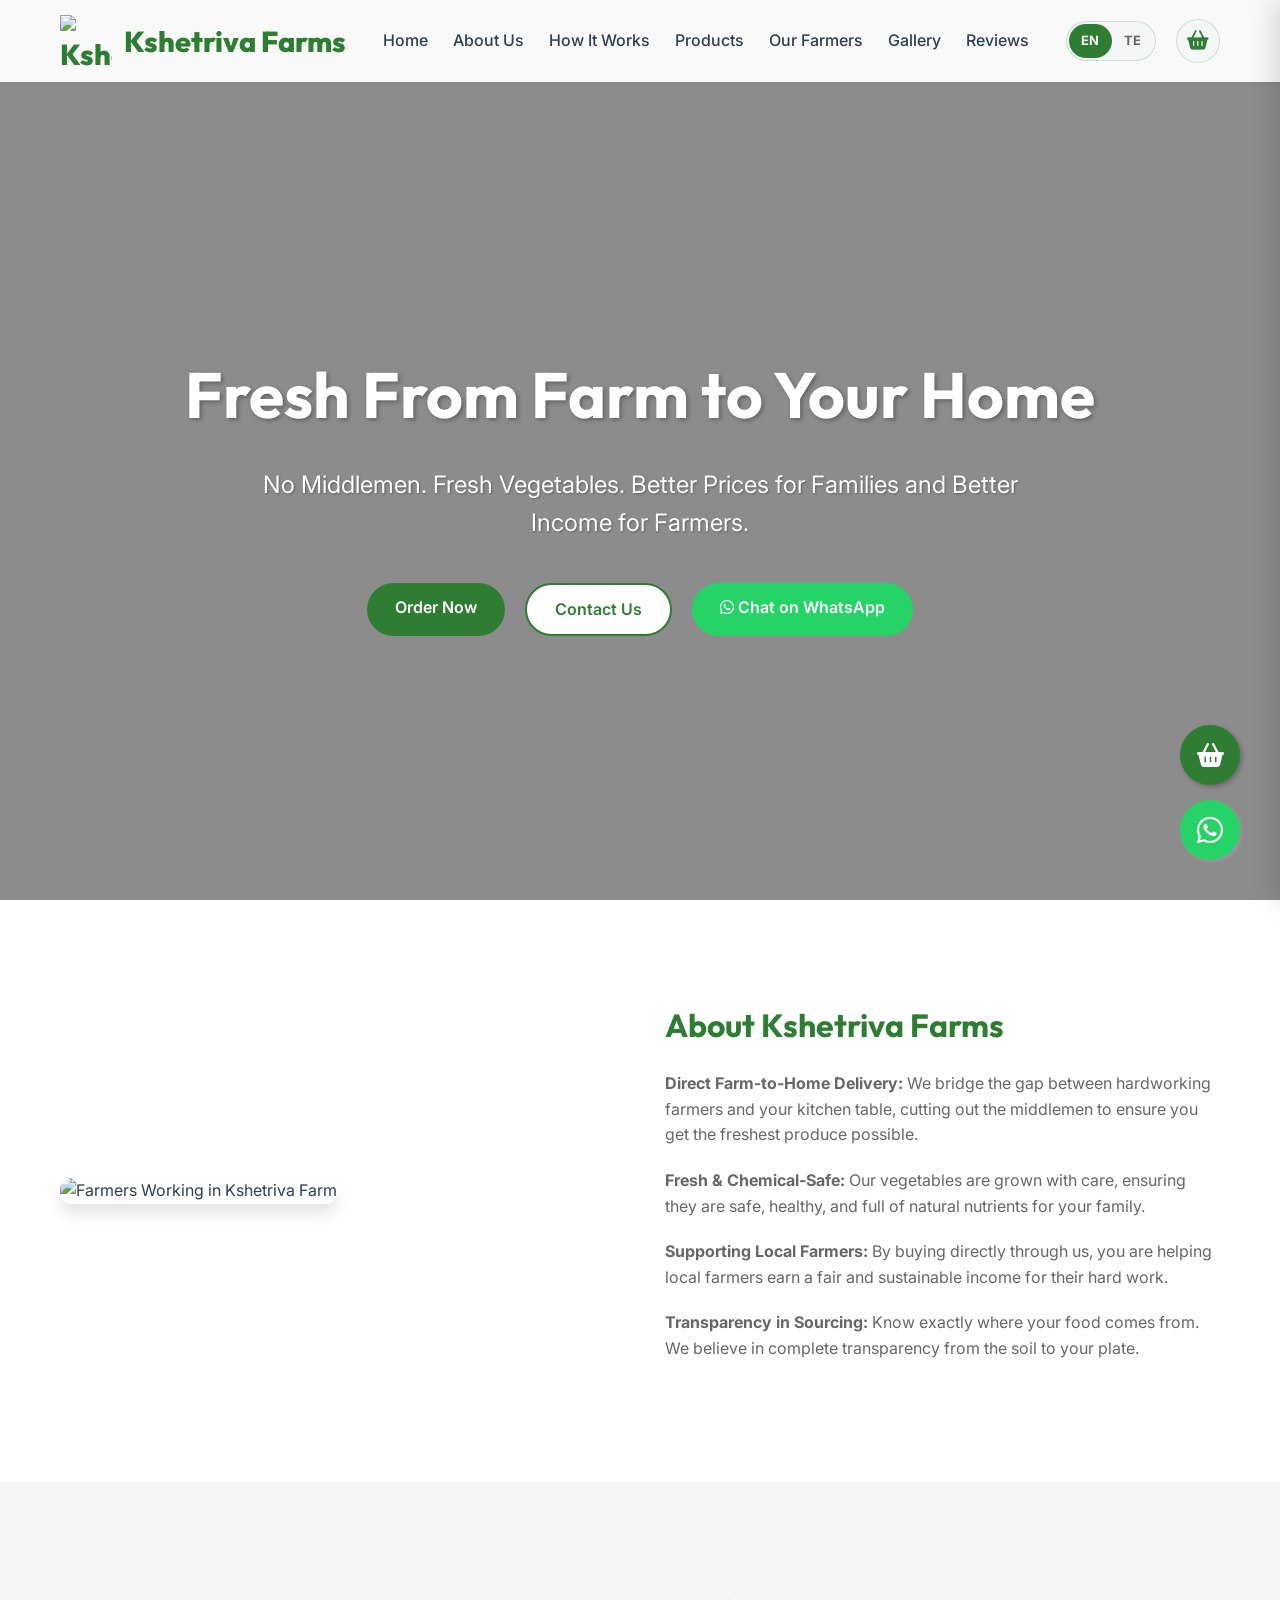
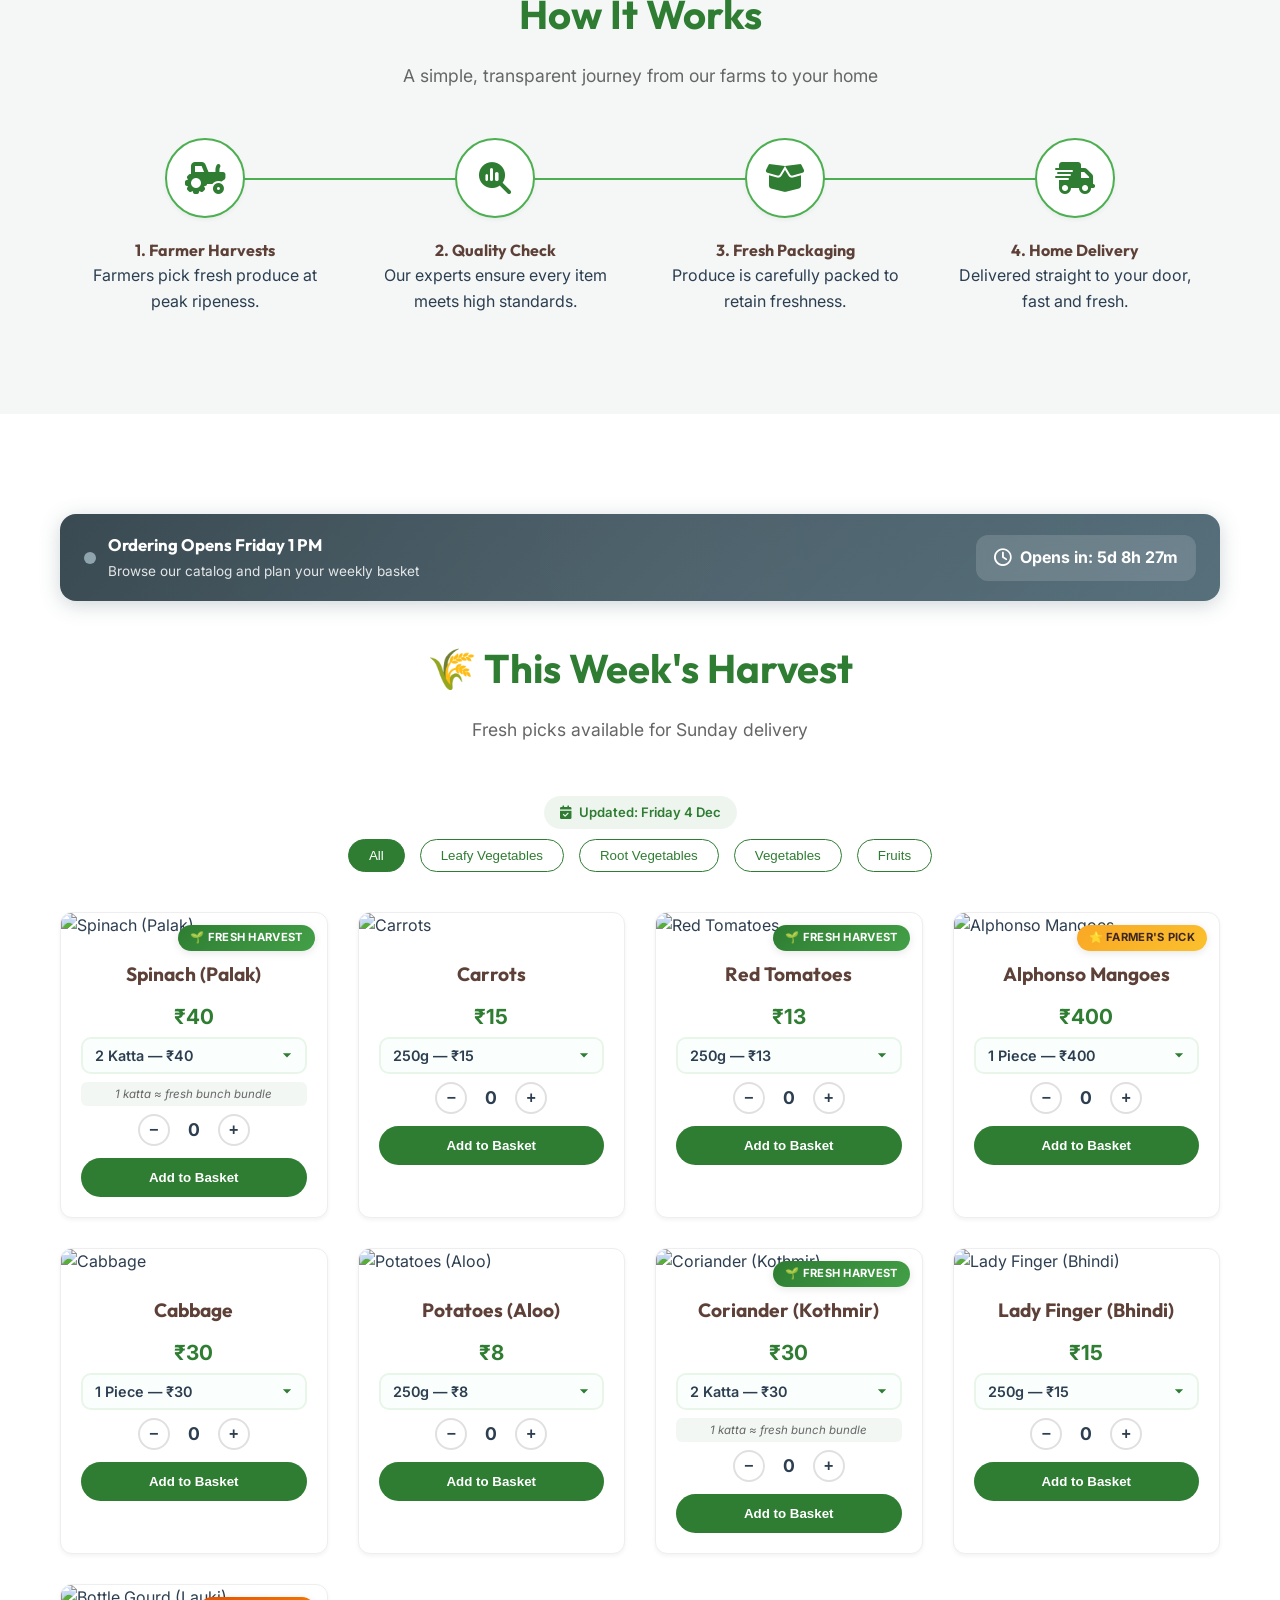
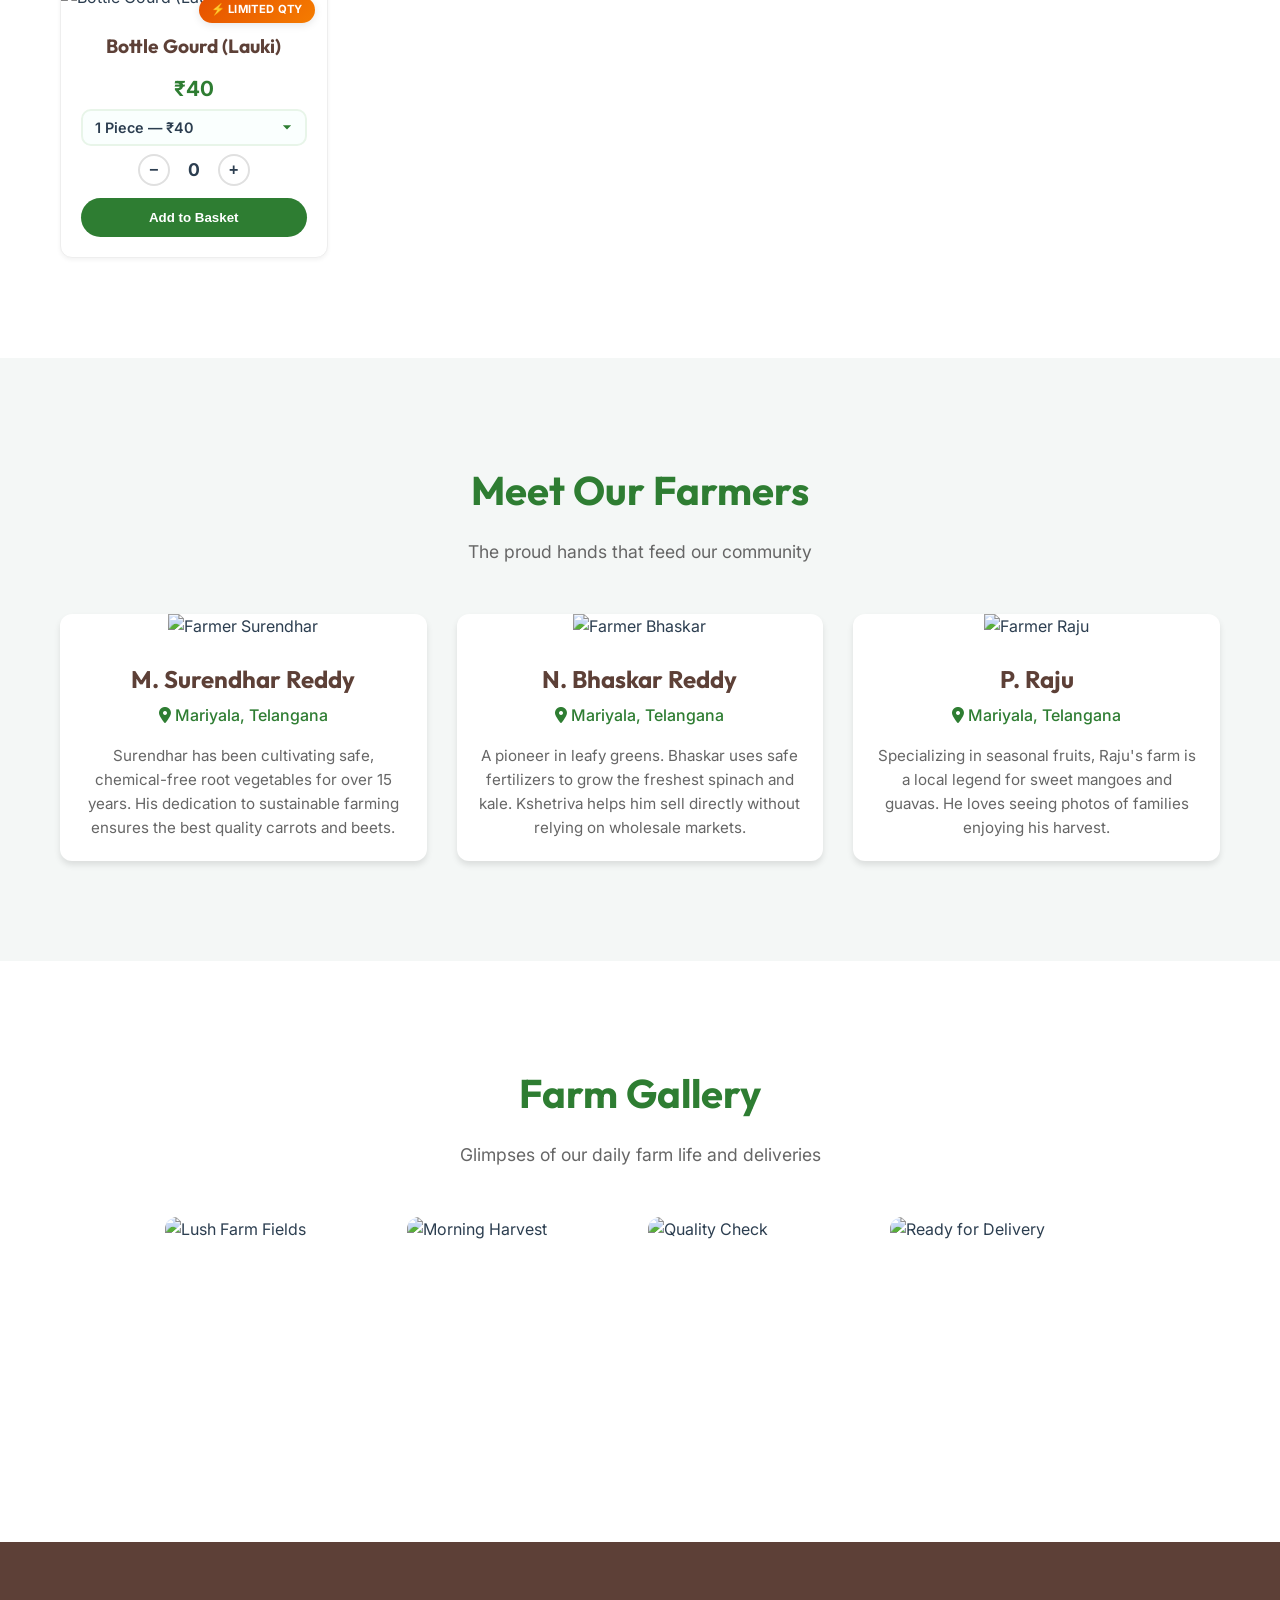
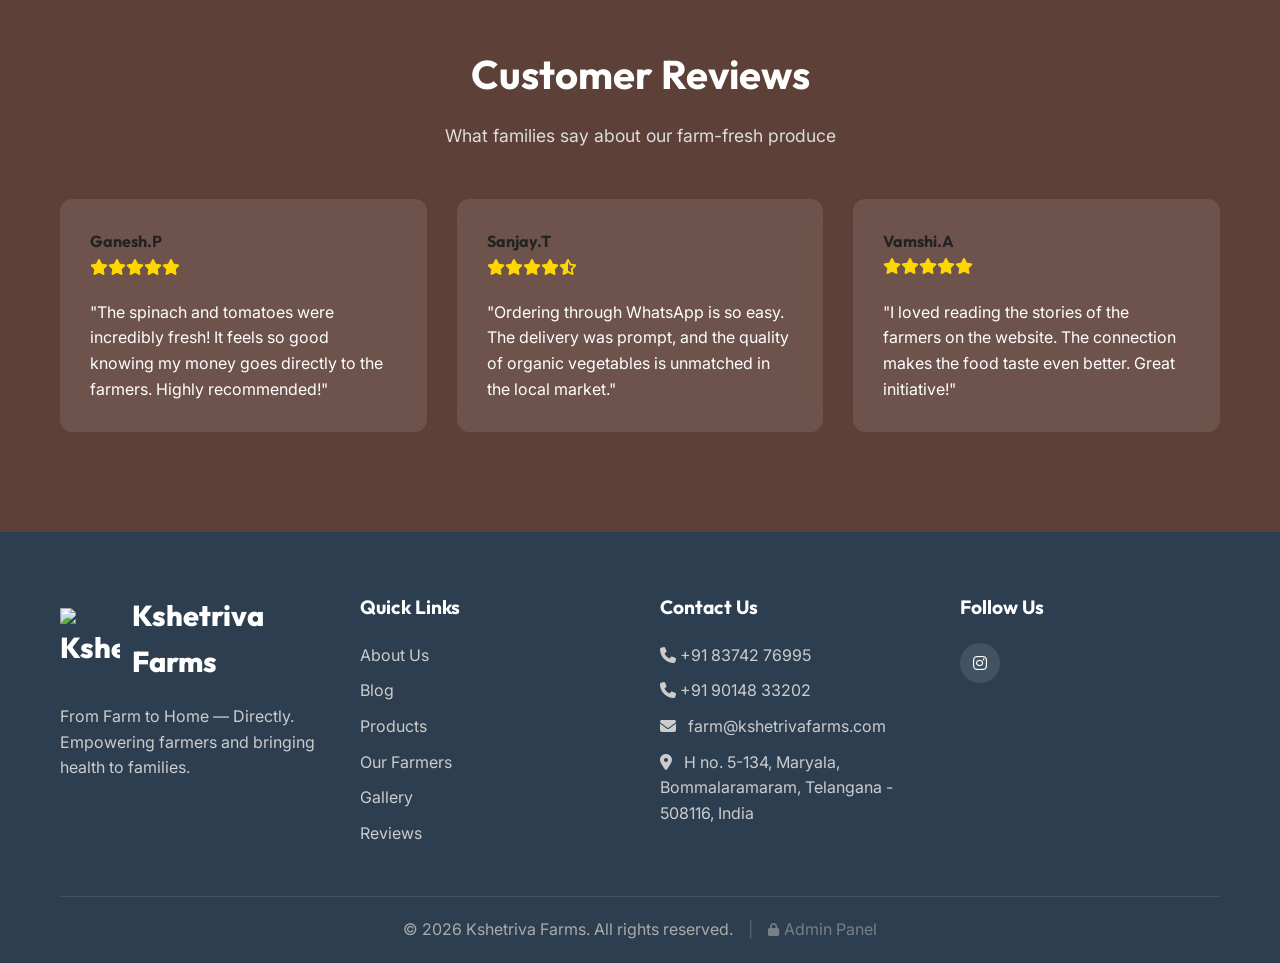
==== index.html @ 5e7ab339 "Replace organic/compost terminology in farmer-story descriptions with safe/harmless and bump SW cach" ====
<!DOCTYPE html>
<html lang="en">

<head>
    <meta charset="UTF-8">
    <meta name="viewport" content="width=device-width, initial-scale=1.0">
    <title>Kshetriva Farms | Fresh From Farm to Your Home</title>
    <meta name="description"
        content="Direct farm-to-home delivery of fresh vegetables without middlemen. Better prices for families and better income for farmers.">
    <meta name="keywords"
        content="Kshetriva Farms, fresh vegetables delivery, farm to home, local farmers Telangana, organic vegetables, fresh produce online, Maryala farming">

    <!-- Google Search Console -->
    <meta name="google-site-verification" content="google99060c96993b259c">

    <!-- Google Analytics (gtag.js) -->
    <script async src="https://www.googletagmanager.com/gtag/js?id=G-DQ5T03GN36"></script>
    <script>
        window.dataLayer = window.dataLayer || [];
        function gtag() { dataLayer.push(arguments); }
        gtag('js', new Date());
        gtag('config', 'G-DQ5T03GN36');
    </script>

    <!-- Canonical URL -->
    <link rel="canonical" href="https://www.kshetrivafarms.com/">

    <!-- Open Graph / Facebook -->
    <meta property="og:type" content="website">
    <meta property="og:url" content="https://www.kshetrivafarms.com/">
    <meta property="og:title" content="Kshetriva Farms | Fresh From Farm to Your Home">
    <meta property="og:description"
        content="Direct farm-to-home delivery of fresh vegetables without middlemen. Better prices for families and better income for farmers.">
    <meta property="og:image" content="https://www.kshetrivafarms.com/images/about_farm_wide.png">
    <meta property="og:site_name" content="Kshetriva Farms">

    <!-- Twitter -->
    <meta property="twitter:card" content="summary_large_image">
    <meta property="twitter:url" content="https://www.kshetrivafarms.com/">
    <meta property="twitter:title" content="Kshetriva Farms | Fresh From Farm to Your Home">
    <meta property="twitter:description"
        content="Direct farm-to-home delivery of fresh vegetables without middlemen. Better prices for families and better income for farmers.">
    <meta property="twitter:image" content="https://www.kshetrivafarms.com/images/about_farm_wide.png">

    <!-- Early Handshake CDN Preconnects -->
    <link rel="preconnect" href="https://fonts.googleapis.com">
    <link rel="preconnect" href="https://fonts.gstatic.com" crossorigin>
    <link rel="preconnect" href="https://cdnjs.cloudflare.com" crossorigin>
    <link rel="preconnect" href="https://www.googletagmanager.com" crossorigin>
    <link rel="preconnect" href="https://www.gstatic.com" crossorigin>

    <!-- Google Fonts -->
    <link
        href="https://fonts.googleapis.com/css2?family=Inter:wght@400;500;600&family=Outfit:wght@400;700;800&display=swap"
        rel="stylesheet">

    <!-- Font Awesome for Icons -->
    <link rel="stylesheet" href="https://cdnjs.cloudflare.com/ajax/libs/font-awesome/6.4.0/css/all.min.css">

    <!-- Custom CSS -->
    <link rel="stylesheet" href="styles.css?v=3.0">

    <!-- Favicon and Logo configuration standard links -->
    <link rel="icon" type="image/png" href="images/favicon.png">
    <link rel="apple-touch-icon" href="images/logo_pwa_192.png">
    <link rel="manifest" href="manifest.json">
    <meta name="theme-color" content="#2e7d32">

    <!-- Structured Data (JSON-LD LocalBusiness Schema) -->
    <script type="application/ld+json">
    {
      "@context": "https://schema.org",
      "@type": "LocalBusiness",
      "name": "Kshetriva Farms",
      "image": "https://www.kshetrivafarms.com/images/about_farm_wide.png",
      "@id": "https://www.kshetrivafarms.com/#localbusiness",
      "url": "https://www.kshetrivafarms.com/",
      "telephone": "+918374276995",
      "priceRange": "$$",
      "address": {
        "@type": "PostalAddress",
        "streetAddress": "H no. 5-134, Maryala, Bommalaramaram",
        "addressLocality": "Maryala",
        "addressRegion": "Telangana",
        "postalCode": "508116",
        "addressCountry": "IN"
      },
      "geo": {
        "@type": "GeoCoordinates",
        "latitude": 17.5186,
        "longitude": 78.9324
      },
      "openingHoursSpecification": {
        "@type": "OpeningHoursSpecification",
        "dayOfWeek": [
          "Monday",
          "Tuesday",
          "Wednesday",
          "Thursday",
          "Friday",
          "Saturday",
          "Sunday"
        ],
        "opens": "00:00",
        "closes": "23:59"
      },
      "sameAs": [
        "https://www.instagram.com/kshetrivafarms?igsh=dGV5d3I2d2Rhc2t2"
      ]
    }
    </script>
</head>

<body>

    <!-- Navigation Bar -->
    <nav class="navbar" id="navbar">
        <div class="container">
            <a href="#" class="logo">
                <img src="images/logo_nav.webp" alt="Kshetriva Farms Logo" class="logo-img" width="52" height="52">
                <span>Kshetriva Farms</span>
            </a>
            <div class="nav-links" id="navLinks">
                <a href="#home">Home</a>
                <a href="#about">About Us</a>
                <a href="#how-it-works">How It Works</a>
                <a href="#products">Products</a>
                <a href="#farmers">Our Farmers</a>
                <a href="#gallery">Gallery</a>
                <a href="#reviews">Reviews</a>
            </div>
            <div class="nav-actions">
                <div class="lang-toggle" id="langToggle" title="Switch Language / భాష మార్చండి">
                    <span class="lang-option active" id="langOptEn">EN</span>
                    <span class="lang-option" id="langOptTe">TE</span>
                    <div class="lang-slider"></div>
                </div>
                <button class="cart-btn" id="cartBtn" title="View Cart">
                    <i class="fa-solid fa-shopping-basket"></i>
                    <span class="cart-badge" id="cartBadge">0</span>
                </button>
                <button class="mobile-menu-btn" id="mobileBtn">
                    <i class="fa-solid fa-bars"></i>
                </button>
            </div>
        </div>
    </nav>

    <!-- Hero Section -->
    <section class="hero" id="home">
        <video autoplay loop muted playsinline class="hero-video">
            <source src="videos/bg-video.mp4" type="video/mp4">
            Your browser does not support the video tag.
        </video>
        <div class="hero-overlay"></div>
        <div class="container hero-content">
            <h1>Fresh From Farm to Your Home</h1>
            <p>No Middlemen. Fresh Vegetables. Better Prices for Families and Better Income for Farmers.</p>
            <div class="hero-btns">
                <a href="#products" class="btn btn-primary">Order Now</a>
                <a href="#footer" class="btn btn-secondary">Contact Us</a>
                <a href="https://wa.me/918374276995?text=Hello%20Kshetriva%20Farms,%20I%20want%20to%20place%20an%20order."
                    target="_blank" class="btn btn-whatsapp"><i class="fa-brands fa-whatsapp"></i> Chat on WhatsApp</a>
            </div>
        </div>
    </section>

    <!-- About Section -->
    <section class="about" id="about">
        <div class="container about-content">
            <div class="about-image">
                <img src="images/about_farm_wide.png" alt="Farmers Working in Kshetriva Farm" width="560" height="315"
                    loading="lazy">
            </div>
            <div class="about-text">
                <h3 class="section-title" style="text-align: left;">About Kshetriva Farms</h3>
                <p><strong>Direct Farm-to-Home Delivery:</strong> We bridge the gap between hardworking farmers and your
                    kitchen table, cutting out the middlemen to ensure you get the freshest produce possible.</p>
                <p><strong>Fresh & Chemical-Safe:</strong> Our vegetables are grown with care, ensuring they are safe,
                    healthy, and full of natural nutrients for your family.</p>
                <p><strong>Supporting Local Farmers:</strong> By buying directly through us, you are helping local
                    farmers earn a fair and sustainable income for their hard work.</p>
                <p><strong>Transparency in Sourcing:</strong> Know exactly where your food comes from. We believe in
                    complete transparency from the soil to your plate.</p>
            </div>
        </div>
    </section>

    <!-- How It Works -->
    <section class="how-it-works" id="how-it-works">
        <div class="container">
            <h2 class="section-title">How It Works</h2>
            <p class="section-subtitle">A simple, transparent journey from our farms to your home</p>

            <div class="steps-container">
                <div class="step">
                    <div class="step-icon"><i class="fa-solid fa-tractor"></i></div>
                    <h4>1. Farmer Harvests</h4>
                    <p>Farmers pick fresh produce at peak ripeness.</p>
                </div>
                <div class="step">
                    <div class="step-icon"><i class="fa-solid fa-magnifying-glass-chart"></i></div>
                    <h4>2. Quality Check</h4>
                    <p>Our experts ensure every item meets high standards.</p>
                </div>
                <div class="step">
                    <div class="step-icon"><i class="fa-solid fa-box-open"></i></div>
                    <h4>3. Fresh Packaging</h4>
                    <p>Produce is carefully packed to retain freshness.</p>
                </div>
                <div class="step">
                    <div class="step-icon"><i class="fa-solid fa-truck-fast"></i></div>
                    <h4>4. Home Delivery</h4>
                    <p>Delivered straight to your door, fast and fresh.</p>
                </div>
            </div>
        </div>
    </section>

    <!-- Products Section -->
    <section class="products" id="products">
        <div class="container">
            <!-- Ordering Window Status Banner -->
            <div class="ordering-window-banner" id="orderingWindowBanner">
                <div class="banner-status">
                    <div class="banner-status-dot"></div>
                    <div class="banner-text">
                        <h4 id="bannerTitle">Order by Saturday 1 PM</h4>
                        <p id="bannerSubtext">For Sunday delivery (Fresh from farm directly to your home)</p>
                    </div>
                </div>
                <div class="banner-countdown" id="bannerCountdown">
                    <i class="fa-regular fa-clock"></i>
                    <span id="countdownTimer">--h --m</span>
                </div>
            </div>

            <!-- Harvest Header -->
            <div class="harvest-header">
                <h2 class="section-title" id="harvestTitle">🌾 This Week's Harvest</h2>
                <p class="section-subtitle" id="harvestSubtitle">Fresh picks available for Sunday delivery</p>
                <div class="harvest-update-date" id="harvestDate">
                    <i class="fa-solid fa-calendar-check"></i>
                    <span id="harvestDateText">Updated: Friday</span>
                </div>
            </div>

            <div class="category-filter">
                <button class="filter-btn active" data-filter="all">All</button>
                <button class="filter-btn" data-filter="leafy">Leafy Vegetables</button>
                <button class="filter-btn" data-filter="root">Root Vegetables</button>
                <!-- <button class="filter-btn" data-filter="seasonal">Seasonal</button> -->
                <button class="filter-btn" data-filter="vegetables">Vegetables</button>
                <button class="filter-btn" data-filter="fruits">Fruits</button>
            </div>

            <div class="product-grid" id="productGrid">
                <!-- Products injected via JS -->
            </div>
        </div>
    </section>

    <!-- Meet Our Farmers Section -->
    <section class="farmers" id="farmers">
        <div class="container">
            <h2 class="section-title">Meet Our Farmers</h2>
            <p class="section-subtitle">The proud hands that feed our community</p>

            <div class="farmer-grid">
                <div class="farmer-card">
                    <img src="images/farmer_surendhar.webp" alt="Farmer Surendhar" class="farmer-img" width="300"
                        height="250" loading="lazy">
                    <div class="farmer-info">
                        <h4>M. Surendhar Reddy</h4>
                        <p class="farmer-location"><i class="fa-solid fa-location-dot"></i> Mariyala, Telangana</p>
                        <p class="farmer-story">Surendhar has been cultivating safe, chemical-free root vegetables for over 15
                            years.
                            His dedication to sustainable farming ensures the best quality carrots and beets.</p>
                    </div>
                </div>
                <div class="farmer-card">
                    <img src="images/farmer_bhaskar.jpg" alt="Farmer Bhaskar" class="farmer-img" width="300"
                        height="250" loading="lazy" style="object-position: center 15%;">
                    <div class="farmer-info">
                        <h4>N. Bhaskar Reddy</h4>
                        <p class="farmer-location"><i class="fa-solid fa-location-dot"></i> Mariyala, Telangana</p>
                        <p class="farmer-story">A pioneer in leafy greens. Bhaskar uses safe fertilizers to grow the
                            freshest spinach and kale. Kshetriva helps him sell directly without relying on wholesale
                            markets.</p>
                    </div>
                </div>
                <div class="farmer-card">
                    <img src="images/farmer_ashok.webp" alt="Farmer Raju" class="farmer-img" width="300" height="250"
                        loading="lazy">
                    <div class="farmer-info">
                        <h4>P. Raju</h4>
                        <p class="farmer-location"><i class="fa-solid fa-location-dot"></i> Mariyala, Telangana</p>
                        <p class="farmer-story">Specializing in seasonal fruits, Raju's farm is a local legend for
                            sweet mangoes and guavas. He loves seeing photos of families enjoying his harvest.</p>
                    </div>
                </div>
            </div>
        </div>
    </section>

    <!-- Gallery Section -->
    <section class="gallery" id="gallery">
        <div class="container">
            <h2 class="section-title">Farm Gallery</h2>
            <p class="section-subtitle">Glimpses of our daily farm life and deliveries</p>

            <div class="gallery-grid">
                <div class="gallery-item">
                    <img src="images/farm_field.webp" alt="Lush Farm Fields" width="300" height="300" loading="lazy">
                    <div class="gallery-overlay">
                        <h4>Lush Fields</h4>
                    </div>
                </div>
                <div class="gallery-item">
                    <img src="images/harvesting.webp" alt="Morning Harvest" width="300" height="300" loading="lazy">
                    <div class="gallery-overlay">
                        <h4>Morning Harvest</h4>
                    </div>
                </div>
                <div class="gallery-item">
                    <img src="images/quality_check.webp" alt="Quality Check" width="300" height="300" loading="lazy">
                    <div class="gallery-overlay">
                        <h4>Quality Check</h4>
                    </div>
                </div>
                <div class="gallery-item">
                    <img src="images/delivery_box.webp" alt="Ready for Delivery" width="300" height="300"
                        loading="lazy">
                    <div class="gallery-overlay">
                        <h4>Ready for Delivery</h4>
                    </div>
                </div>
            </div>
        </div>
    </section>

    <!-- Reviews Section -->
    <section class="reviews" id="reviews">
        <div class="container">
            <h2 class="section-title">Customer Reviews</h2>
            <p class="section-subtitle" style="color: #ddd;">What families say about our farm-fresh produce</p>

            <div class="review-grid">
                <div class="review-card">
                    <div class="review-header">
                        <div class="review-header-name">
                            <h4>Ganesh.P</h4>
                            <div class="stars">
                                <i class="fa-solid fa-star"></i><i class="fa-solid fa-star"></i><i
                                    class="fa-solid fa-star"></i><i class="fa-solid fa-star"></i><i
                                    class="fa-solid fa-star"></i>
                            </div>
                        </div>
                    </div>
                    <p>"The spinach and tomatoes were incredibly fresh! It feels so good knowing my money goes directly
                        to the farmers. Highly recommended!"</p>
                </div>
                <div class="review-card">
                    <div class="review-header">
                        <div class="review-header-name">
                            <h4>Sanjay.T</h4>
                            <div class="stars">
                                <i class="fa-solid fa-star"></i><i class="fa-solid fa-star"></i><i
                                    class="fa-solid fa-star"></i><i class="fa-solid fa-star"></i><i
                                    class="fa-solid fa-star-half-stroke"></i>
                            </div>
                        </div>
                    </div>
                    <p>"Ordering through WhatsApp is so easy. The delivery was prompt, and the quality of organic
                        vegetables is unmatched in the local market."</p>
                </div>
                <div class="review-card">
                    <div class="review-header">
                        <div class="review-header-name">
                            <h4>Vamshi.A</h4>
                            <div class="stars">
                                <i class="fa-solid fa-star"></i><i class="fa-solid fa-star"></i><i
                                    class="fa-solid fa-star"></i><i class="fa-solid fa-star"></i><i
                                    class="fa-solid fa-star"></i>
                            </div>
                        </div>
                    </div>
                    <p>"I loved reading the stories of the farmers on the website. The connection makes the food taste
                        even better. Great initiative!"</p>
                </div>
            </div>
        </div>
    </section>

    <!-- Footer -->
    <footer id="footer">
        <div class="container">
            <div class="footer-grid">
                <div class="footer-col">
                    <a href="#" class="logo" style="color: white; margin-bottom: 20px;">
                        <img src="images/logo_nav.webp" alt="Kshetriva Farms Logo" class="logo-img footer-logo-img"
                            width="60" height="60" loading="lazy">
                        <span>Kshetriva Farms</span>
                    </a>
                    <p style="color: #ccc;">From Farm to Home — Directly. Empowering farmers and bringing health to
                        families.</p>
                </div>
                <div class="footer-col">
                    <h4>Quick Links</h4>
                    <ul>
                        <li><a href="#about">About Us</a></li>
                        <li><a href="blog.html">Blog</a></li>
                        <li><a href="#products">Products</a></li>
                        <li><a href="#farmers">Our Farmers</a></li>
                        <li><a href="#gallery">Gallery</a></li>
                        <li><a href="#reviews">Reviews</a></li>
                    </ul>
                </div>
                <div class="footer-col">
                    <h4>Contact Us</h4>
                    <ul style="color: #ccc;">
                        <li style="margin-bottom: 10px;"><i class="fa-solid fa-phone"></i> +91 83742 76995</li>
                        <li style="margin-bottom: 10px;"><i class="fa-solid fa-phone"></i> +91 90148 33202</li>
                        <li style="margin-bottom: 10px;"><a href="mailto:farm@kshetrivafarms.com" id="emailContactBtn"
                                style="margin-right: 8px;"><i class="fa-solid fa-envelope"></i></a>
                            farm@kshetrivafarms.com</li>
                        <li style="margin-bottom: 10px;"><a href="https://maps.app.goo.gl/3hkokYQueuyNkXwh9"
                                target="_blank" style="margin-right: 8px;"><i class="fa-solid fa-location-dot"></i></a>
                            H no. 5-134, Maryala, Bommalaramaram, Telangana - 508116, India</li>
                    </ul>
                </div>
                <div class="footer-col">
                    <h4>Follow Us</h4>
                    <div class="social-links">
                        <a href="https://www.instagram.com/kshetrivafarms?igsh=dGV5d3I2d2Rhc2t2" target="_blank"><i
                                class="fa-brands fa-instagram"></i></a>
                    </div>
                </div>
            </div>
            <div class="footer-bottom"
                style="display: flex; justify-content: center; align-items: center; gap: 15px; flex-wrap: wrap; padding-top: 20px; border-top: 1px solid rgba(255, 255, 255, 0.1);">
                <p id="copyrightText" style="margin: 0;">&copy; 2026 Kshetriva Farms. All rights reserved.</p>
                <span style="color: rgba(255,255,255,0.2);">|</span>
                <a href="#admin" id="adminLink"
                    style="opacity: 0.6; transition: var(--transition); cursor: pointer; display: inline-flex; align-items: center; gap: 5px;"><i
                        class="fa-solid fa-lock" style="font-size: 0.8rem;"></i>Admin Panel</a>
            </div>
        </div>
    </footer>

    <!-- Floating Cart Button -->
    <button class="cart-float" id="cartFloatBtn" title="View Basket">
        <i class="fa-solid fa-shopping-basket"></i>
        <span class="cart-badge-float" id="cartBadgeFloat">0</span>
    </button>

    <!-- WhatsApp Floating Button -->
    <a href="https://wa.me/918374276995?text=Hello%20Kshetriva%20Farms,%20I%20want%20to%20place%20an%20order."
        class="whatsapp-float" target="_blank">
        <i class="fa-brands fa-whatsapp"></i>
    </a>

    <!-- Shopping Cart Drawer -->
    <div class="cart-drawer" id="cartDrawer">
        <div class="cart-drawer-header">
            <h3><i class="fa-solid fa-shopping-basket"></i> Your Basket</h3>
            <div class="cart-header-actions">
                <button class="clear-cart-btn" id="clearCartBtn" onclick="clearCart()">Clear All</button>
                <button class="close-cart-btn" id="closeCartBtn">&times;</button>
            </div>
        </div>
        <div class="cart-drawer-items" id="cartDrawerItems">
            <!-- Dynamically populated -->
        </div>
        <div class="cart-drawer-footer">
            <!-- Basket Status Badge -->
            <div class="basket-status-section" id="basketStatusSection" style="display: none;">
                <div class="basket-badge" id="basketBadge">
                    <span class="basket-badge-icon" id="basketBadgeIcon">🏠</span>
                    <div class="basket-badge-text">
                        <span class="tier-name" id="basketTierName">Small Basket</span>
                        <span class="tier-suitability" id="basketTierSuitability"
                            style="font-size: 0.72rem; font-weight: 500; display: block; opacity: 0.9; margin-top: 1px; color: inherit;">Small
                            Basket is suitable for your 5 items!</span>
                        <span class="tier-discount" id="basketTierDiscount">5% Discount Applied</span>
                    </div>
                </div>
                <div class="basket-progress" id="basketProgress">
                    <div class="basket-progress-text" id="basketProgressText"></div>
                    <div class="basket-progress-bar">
                        <div class="basket-progress-fill" id="basketProgressFill" style="width: 0%;"></div>
                    </div>
                </div>
            </div>

            <!-- Totals Breakdown -->
            <div class="cart-totals-breakdown" id="cartTotalsBreakdown">
                <div class="cart-subtotal-row" id="cartSubtotalRow" style="display: none;">
                    <span id="subtotalLabel">Subtotal:</span>
                    <span id="cartSubtotalSum">₹0</span>
                </div>
                <div class="cart-discount-row" id="cartDiscountRow" style="display: none;">
                    <span id="discountLabel">Basket Discount:</span>
                    <span id="cartDiscountAmt">-₹0</span>
                </div>
                <div class="cart-delivery-row" id="cartDeliveryRow" style="display: none;">
                    <span id="deliveryLabel">Delivery Charges:</span>
                    <span id="cartDeliverySum">
                        <del style="color: #888; margin-right: 5px;">₹69</del>
                        <span style="color: #2e7d32; font-weight: 600;">₹49</span>
                    </span>
                </div>
                <div class="cart-final-row">
                    <span id="totalLabel">Total:</span>
                    <span id="cartTotalSum">₹0</span>
                </div>
            </div>

            <!-- Minimum Order Notice -->
            <div class="min-order-notice" id="minOrderNotice" style="display: none;">
                <i class="fa-solid fa-circle-info"></i>
                <span id="minOrderText">Minimum order: 3 products or total above ₹99</span>
            </div>

            <!-- Window Closed Notice -->
            <div class="window-closed-notice" id="windowClosedNotice" style="display: none;">
                <i class="fa-solid fa-clock"></i>
                <span id="windowClosedText">Ordering opens Friday 1 PM. You can browse and build your cart now.</span>
            </div>

            <button class="btn btn-whatsapp-order" id="whatsappOrderBtn">
                <i class="fa-brands fa-whatsapp"></i> Send Order on WhatsApp
            </button>
        </div>
    </div>
    <div class="cart-overlay" id="cartOverlay"></div>

    <!-- Custom Confirmation Modal -->
    <div class="confirm-modal" id="confirmModal">
        <div class="confirm-modal-content">
            <h3>Empty Your Basket?</h3>
            <p>Are you sure you want to clear all products from your basket?</p>
            <div class="confirm-modal-buttons">
                <button class="btn btn-secondary" id="cancelConfirmBtn">Cancel</button>
                <button class="btn btn-primary" id="acceptConfirmBtn"
                    style="background-color: #d32f2f; border-color: #d32f2f; color: white;">Clear All</button>
            </div>
        </div>
    </div>

    <!-- Toast Notification -->
    <div class="toast-notification" id="toastNotification">
        <i class="fa-solid fa-check-circle"></i> Email copied to clipboard!
    </div>

    <!-- Cart Recovery Notification Toast -->
    <div class="cart-recovery-toast" id="cartRecoveryToast">
        <div class="cart-recovery-content">
            <div class="cart-recovery-icon"><i class="fa-solid fa-shopping-basket"></i></div>
            <div class="cart-recovery-text">
                <h4 id="recoveryTitle">Resume Your Basket?</h4>
                <p id="recoveryDesc">You have items in your draft basket from your last visit.</p>
            </div>
        </div>
        <div class="cart-recovery-buttons">
            <button class="btn btn-recovery-clear" id="recoveryClearBtn">Clear</button>
            <button class="btn btn-recovery-resume" id="recoveryResumeBtn">Resume Basket</button>
        </div>
    </div>

    <!-- Admin Login Modal Overlay -->
    <div class="admin-login-modal" id="adminLoginModal">
        <div class="admin-login-content">
            <button class="close-admin-login" id="closeAdminLoginBtn">&times;</button>
            <h3><i class="fa-solid fa-lock"></i> Admin Portal</h3>
            <p class="admin-subtitle">Enter credentials to manage Kshetriva Farms catalog</p>
            <form id="adminLoginForm" onsubmit="handleAdminLogin(event)">
                <div class="form-group" style="text-align: left; margin-bottom: 15px;">
                    <label for="adminEmail"
                        style="display: block; margin-bottom: 5px; font-weight: 600; font-size: 0.9rem;">Email
                        Address</label>
                    <input type="email" id="adminEmail" required placeholder="admin@kshetrivafarms.com"
                        style="width: 100%; padding: 10px; border-radius: 8px; border: 1px solid #ddd;">
                </div>
                <div class="form-group" style="text-align: left; margin-bottom: 15px;">
                    <label for="adminPassword"
                        style="display: block; margin-bottom: 5px; font-weight: 600; font-size: 0.9rem;">Password</label>
                    <input type="password" id="adminPassword" required placeholder="••••••••"
                        style="width: 100%; padding: 10px; border-radius: 8px; border: 1px solid #ddd;">
                </div>
                <div class="admin-login-error" id="adminLoginError"
                    style="color: #d32f2f; font-size: 0.85rem; margin-bottom: 10px; display: none;"></div>
                <button type="submit" class="btn btn-primary"
                    style="width: 100%; margin-top: 10px; border-radius: 8px;">Login to Dashboard</button>
            </form>
        </div>
    </div>

    <!-- Admin Dashboard Overlay Panel -->
    <div class="admin-dashboard-overlay" id="adminDashboardOverlay">
        <div class="admin-dashboard-container">
            <header class="admin-dash-header">
                <div class="admin-header-title">
                    <h2><i class="fa-solid fa-tractor"></i> Kshetriva Farms Admin</h2>
                    <span class="admin-badge">Live Inventory Portal</span>
                </div>
                <div class="admin-header-actions">
                    <button class="btn btn-primary" onclick="openProductFormModal()"
                        style="padding: 10px 20px; border-radius: 30px; font-size: 0.9rem;"><i
                            class="fa-solid fa-plus"></i> Add New Product</button>
                    <button class="btn btn-secondary" onclick="handleAdminLogout()" id="adminLogoutBtn"
                        style="padding: 10px 20px; border-radius: 30px; font-size: 0.9rem; border: 2px solid #888; color: #555;"><i
                            class="fa-solid fa-right-from-bracket"></i> Logout</button>
                    <button class="close-admin-dash" id="closeAdminDashBtn">&times;</button>
                </div>
            </header>

            <main class="admin-dash-main">
                <div class="admin-stats-row">
                    <div class="admin-stat-card">
                        <div class="stat-icon" style="color: var(--primary-color); background: rgba(46,125,50,0.1);"><i
                                class="fa-solid fa-carrot"></i></div>
                        <div class="stat-details">
                            <span class="stat-label">Total Products</span>
                            <h4 id="statTotalProducts">0</h4>
                        </div>
                    </div>
                    <div class="admin-stat-card">
                        <div class="stat-icon" style="color: var(--secondary-color); background: rgba(76,175,80,0.1);">
                            <i class="fa-solid fa-check-double"></i>
                        </div>
                        <div class="stat-details">
                            <span class="stat-label">In Stock</span>
                            <h4 id="statInStock">0</h4>
                        </div>
                    </div>
                    <div class="admin-stat-card">
                        <div class="stat-icon" style="color: #d32f2f; background: rgba(211,47,47,0.1);"><i
                                class="fa-solid fa-triangle-exclamation"></i></div>
                        <div class="stat-details">
                            <span class="stat-label">Out of Stock</span>
                            <h4 id="statOutOfStock">0</h4>
                        </div>
                    </div>
                </div>

                <div class="admin-table-container">
                    <table class="admin-products-table">
                        <thead>
                            <tr>
                                <th>Image</th>
                                <th>Product Name (EN / TE)</th>
                                <th>Category</th>
                                <th>Price & Unit</th>
                                <th>Stock Status</th>
                                <th>Actions</th>
                            </tr>
                        </thead>
                        <tbody id="adminProductsList">
                            <!-- Populated dynamically -->
                        </tbody>
                    </table>
                </div>
            </main>
        </div>
    </div>

    <!-- Add/Edit Product Modal Form -->
    <div class="product-form-modal" id="productFormModal">
        <div class="product-form-content">
            <button class="close-product-form" onclick="closeProductFormModal()">&times;</button>
            <h3 id="productFormTitle">Add New Product</h3>
            <form id="productEntryForm" onsubmit="saveProduct(event)">
                <input type="hidden" id="formProductId">

                <div class="form-row">
                    <div class="form-group">
                        <label for="prodNameEn">Product Name (English)</label>
                        <input type="text" id="prodNameEn" required placeholder="e.g. Fresh Spinach (Palak)">
                    </div>
                    <div class="form-group">
                        <label for="prodNameTe">Product Name (Telugu)</label>
                        <input type="text" id="prodNameTe" required placeholder="e.g. తాజా పాలకూర (పాలక్)">
                    </div>
                </div>

                <div class="form-row">
                    <div class="form-group">
                        <label for="prodCategory">Category</label>
                        <select id="prodCategory" required>
                            <option value="leafy">Leafy Vegetables</option>
                            <option value="root">Root Vegetables</option>
                            <option value="seasonal">Seasonal</option>
                            <option value="vegetables">Vegetables</option>
                            <option value="fruits">Fruits</option>
                        </select>
                    </div>
                    <div class="form-group">
                        <label for="prodType">Vegetable Type</label>
                        <select id="prodType" required>
                            <option value="regular">Regular (250g / 500g / 1kg)</option>
                            <option value="leafy">Leafy (1 / 4 / 8 Katta)</option>
                            <option value="premium">Premium (Per Piece)</option>
                        </select>
                    </div>
                </div>

                <div class="form-row">
                    <div class="form-group">
                        <label for="prodUnit">Unit Type</label>
                        <select id="prodUnit" required>
                            <option value="bunch">bunch / కట్ట</option>
                            <option value="kg">kg / కిలో</option>
                            <option value="pc">pc / ముక్క / కాయ</option>
                            <option value="dozen">dozen / డజను</option>
                        </select>
                    </div>
                    <div class="form-group">
                        <label for="prodBadge">Product Badge</label>
                        <select id="prodBadge">
                            <option value="">None</option>
                            <option value="fresh_harvest">🌱 Fresh Harvest</option>
                            <option value="limited">⚡ Limited Qty</option>
                            <option value="farmer_pick">⭐ Farmer's Pick</option>
                        </select>
                    </div>
                </div>

                <div class="form-row">
                    <div class="form-group">
                        <label for="prodPrice">Price (in ₹, e.g. 40)</label>
                        <input type="number" id="prodPrice" required placeholder="e.g. 40">
                    </div>
                    <div class="form-group">
                        <label for="prodImageUrl">Image Sourcing Path / URL</label>
                        <input type="text" id="prodImageUrl" required placeholder="e.g. images/spinach.webp">
                    </div>
                </div>

                <div class="form-group-stock"
                    style="display: flex; align-items: center; gap: 10px; margin-top: 15px; text-align: left;">
                    <label for="prodInStock"
                        style="font-weight: 600; font-size: 0.95rem; cursor: pointer; user-select: none;">Available in
                        Stock:</label>
                    <label class="stock-toggle">
                        <input type="checkbox" id="prodInStock" checked>
                        <span class="stock-slider"></span>
                    </label>
                </div>

                <div class="product-form-buttons"
                    style="display: flex; justify-content: flex-end; gap: 15px; margin-top: 25px;">
                    <button type="button" class="btn btn-secondary" onclick="closeProductFormModal()"
                        style="border: 2px solid #888; color: #555; border-radius: 20px;">Cancel</button>
                    <button type="submit" class="btn btn-primary" id="saveProductBtn" style="border-radius: 20px;">Save
                        Product</button>
                </div>
            </form>
        </div>
    </div>

    <!-- Firebase SDK compat libraries -->
    <script src="https://www.gstatic.com/firebasejs/10.8.0/firebase-app-compat.js"></script>
    <script src="https://www.gstatic.com/firebasejs/10.8.0/firebase-auth-compat.js"></script>
    <script src="https://www.gstatic.com/firebasejs/10.8.0/firebase-firestore-compat.js"></script>

    <!-- Custom Script -->
    <script src="script.js?v=3.3"></script>

    <!-- Register Service Worker -->
    <script>
        if ('serviceWorker' in navigator) {
            window.addEventListener('load', () => {
                navigator.serviceWorker.register('./sw.js')
                    .then((reg) => {
                        console.log('🌾 Service Worker registered successfully:', reg.scope);

                        // Force check for updates to service worker on load
                        reg.update();
                    })
                    .catch((err) => console.warn('🌾 Service Worker registration failed:', err));

                // Listen for service worker updates taking control of client and auto-reload the page
                let refreshing = false;
                navigator.serviceWorker.addEventListener('controllerchange', () => {
                    if (!refreshing) {
                        refreshing = true;
                        console.log('🌾 Service Worker updated! Reloading page to transition to Version 3.');
                        window.location.reload();
                    }
                });
            });
        }
    </script>
</body>

</html>
---- styles.css ----
:root {
  --primary-color: #2e7d32;
  --secondary-color: #4caf50;
  --accent-color: #f57c00;
  --earthy-brown: #5d4037;
  --text-dark: #2c3e50;
  --text-light: #666666;
  --bg-white: #ffffff;
  --bg-light: #f4f7f6;
  --shadow-sm: 0 2px 4px rgba(0, 0, 0, 0.05);
  --shadow-md: 0 4px 6px rgba(0, 0, 0, 0.1);
  --shadow-lg: 0 10px 15px rgba(0, 0, 0, 0.1);
  --transition: all 0.3s ease;
  --border-radius: 12px;
}

* {
  margin: 0;
  padding: 0;
  box-sizing: border-box;
}

body {
  font-family: 'Inter', sans-serif;
  color: var(--text-dark);
  background-color: var(--bg-white);
  line-height: 1.6;
  overflow-x: hidden;
}

h1,
h2,
h3,
h4,
h5,
h6 {
  font-family: 'Outfit', sans-serif;
  font-weight: 700;
  color: var(--earthy-brown);
}

a {
  text-decoration: none;
  color: inherit;
}

ul {
  list-style: none;
}

/* Utilities */
.container {
  max-width: 1200px;
  margin: 0 auto;
  padding: 0 20px;
}

.section-title {
  text-align: center;
  font-size: 2.5rem;
  margin-bottom: 1rem;
  color: var(--primary-color);
}

.section-subtitle {
  text-align: center;
  color: var(--text-light);
  margin-bottom: 3rem;
  font-size: 1.1rem;
}

.btn {
  display: inline-block;
  padding: 12px 28px;
  border-radius: 30px;
  font-weight: 600;
  cursor: pointer;
  transition: var(--transition);
  border: none;
  text-align: center;
}

.btn-primary {
  background-color: var(--primary-color);
  color: white;
}

.btn-primary:hover {
  background-color: var(--secondary-color);
  transform: translateY(-2px);
  box-shadow: var(--shadow-md);
}

.btn-secondary {
  background-color: white;
  color: var(--primary-color);
  border: 2px solid var(--primary-color);
}

.btn-secondary:hover {
  background-color: var(--primary-color);
  color: white;
  transform: translateY(-2px);
}

.btn-whatsapp {
  background-color: #25D366;
  color: white;
}

.btn-whatsapp:hover {
  background-color: #128C7E;
  transform: translateY(-2px);
  box-shadow: var(--shadow-md);
}

/* Navigation */
.navbar {
  position: fixed;
  top: 0;
  width: 100%;
  background-color: rgba(255, 255, 255, 0.95);
  backdrop-filter: blur(10px);
  z-index: 1000;
  box-shadow: var(--shadow-sm);
  padding: 15px 0;
  transition: var(--transition);
}

.navbar .container {
  display: flex;
  justify-content: space-between;
  align-items: center;
}

.logo {
  font-family: 'Outfit', sans-serif;
  font-size: 1.8rem;
  font-weight: 800;
  color: var(--primary-color);
  display: flex;
  align-items: center;
  gap: 12px;
}

.logo-img {
  height: 52px;
  width: auto;
  object-fit: contain;
  transition: var(--transition);
}

.logo:hover .logo-img {
  transform: scale(1.08) rotate(5deg);
}

.footer-logo-img {
  height: 60px;
}

.nav-links {
  display: flex;
  gap: 25px;
}

.nav-links a {
  font-weight: 500;
  color: var(--text-dark);
  transition: var(--transition);
}

.nav-links a:hover {
  color: var(--primary-color);
}

.mobile-menu-btn {
  display: none;
  font-size: 1.5rem;
  color: var(--primary-color);
  cursor: pointer;
  background: none;
  border: none;
}

/* Hero Section */
.hero {
  position: relative;
  min-height: 100vh;
  display: flex;
  align-items: center;
  color: white;
  text-align: center;
  padding-top: 80px;
  overflow: hidden;
}

.hero-video {
  position: absolute;
  top: 0;
  left: 0;
  width: 100%;
  height: 100%;
  z-index: 1;
  object-fit: cover;
  object-position: center;
}

.hero-overlay {
  position: absolute;
  top: 0;
  left: 0;
  width: 100%;
  height: 100%;
  background: rgba(0, 0, 0, 0.45);
  z-index: 2;
}

.hero-content {
  position: relative;
  z-index: 3;
  width: 100%;
}

.hero h1 {
  font-size: 4rem;
  color: white;
  margin-bottom: 20px;
  text-shadow: 2px 2px 4px rgba(0, 0, 0, 0.3);
}

.hero p {
  font-size: 1.5rem;
  margin-bottom: 40px;
  max-width: 800px;
  margin-left: auto;
  margin-right: auto;
  text-shadow: 1px 1px 2px rgba(0, 0, 0, 0.3);
}

.hero-btns {
  display: flex;
  gap: 20px;
  justify-content: center;
}

/* About Section */
.about {
  padding: 100px 0;
  background-color: var(--bg-white);
}

.about-content {
  display: grid;
  grid-template-columns: 1fr 1fr;
  gap: 50px;
  align-items: center;
}

.about-text h3 {
  font-size: 2rem;
  margin-bottom: 20px;
}

.about-text p {
  margin-bottom: 20px;
  color: var(--text-light);
}

.about-image img {
  width: 100%;
  border-radius: var(--border-radius);
  box-shadow: var(--shadow-lg);
}

/* How It Works */
.how-it-works {
  padding: 100px 0;
  background-color: var(--bg-light);
}

.steps-container {
  display: flex;
  justify-content: space-between;
  text-align: center;
  position: relative;
}

.steps-container::before {
  content: '';
  position: absolute;
  top: 40px;
  left: 10%;
  right: 10%;
  height: 2px;
  background-color: var(--secondary-color);
  z-index: 1;
}

.step {
  position: relative;
  z-index: 2;
  flex: 1;
  padding: 0 20px;
}

.step-icon {
  width: 80px;
  height: 80px;
  background-color: white;
  border: 2px solid var(--secondary-color);
  border-radius: 50%;
  display: flex;
  justify-content: center;
  align-items: center;
  margin: 0 auto 20px;
  font-size: 2rem;
  color: var(--primary-color);
  box-shadow: var(--shadow-sm);
  transition: var(--transition);
}

.step:hover .step-icon {
  transform: scale(1.1);
  background-color: var(--primary-color);
  color: white;
}

/* Products */
.products {
  padding: 100px 0;
}

.category-filter {
  display: flex;
  justify-content: center;
  gap: 15px;
  margin-bottom: 40px;
  flex-wrap: wrap;
}

.filter-btn {
  padding: 8px 20px;
  border-radius: 20px;
  border: 1px solid var(--primary-color);
  background: white;
  color: var(--primary-color);
  cursor: pointer;
  transition: var(--transition);
}

.filter-btn.active,
.filter-btn:hover {
  background: var(--primary-color);
  color: white;
}

.product-grid {
  display: grid;
  grid-template-columns: repeat(auto-fill, minmax(250px, 1fr));
  gap: 30px;
}

.product-card {
  background: white;
  border-radius: var(--border-radius);
  overflow: hidden;
  box-shadow: var(--shadow-sm);
  transition: var(--transition);
  border: 1px solid #eee;
}

.product-card:hover {
  transform: translateY(-5px);
  box-shadow: var(--shadow-lg);
}

.product-img {
  width: 100%;
  height: 200px;
  object-fit: cover;
}

.product-info {
  padding: 20px;
  text-align: center;
}

.product-title {
  font-size: 1.2rem;
  margin-bottom: 10px;
}

.product-price {
  color: var(--primary-color);
  font-weight: 700;
  font-size: 1.3rem;
  margin-bottom: 15px;
}

.quantity-selector {
  display: flex;
  align-items: center;
  justify-content: center;
  gap: 10px;
  margin-bottom: 15px;
}

.qty-btn {
  width: 30px;
  height: 30px;
  border-radius: 50%;
  border: 1px solid #ddd;
  background: white;
  cursor: pointer;
}

.product-card .btn {
  width: 100%;
}

/* Farmers */
.farmers {
  padding: 100px 0;
  background-color: var(--bg-light);
}

.farmer-grid {
  display: grid;
  grid-template-columns: repeat(auto-fit, minmax(300px, 1fr));
  gap: 30px;
}

.farmer-card {
  background: white;
  border-radius: var(--border-radius);
  overflow: hidden;
  box-shadow: var(--shadow-md);
  text-align: center;
}

.farmer-img {
  width: 100%;
  height: 250px;
  object-fit: cover;
}

.farmer-info {
  padding: 20px;
}

.farmer-info h4 {
  font-size: 1.5rem;
  margin-bottom: 5px;
}

.farmer-location {
  color: var(--primary-color);
  font-weight: 500;
  margin-bottom: 15px;
}

.farmer-story {
  color: var(--text-light);
  font-size: 0.95rem;
}

/* Gallery */
.gallery {
  padding: 100px 0;
}

.gallery-grid {
  display: grid;
  grid-template-columns: repeat(4, 1fr);
  gap: 16px;
  max-width: 950px;
  margin: 0 auto;
}

.gallery-item {
  position: relative;
  overflow: hidden;
  border-radius: var(--border-radius);
  aspect-ratio: 1 / 1;
}

.gallery-item img {
  width: 100%;
  height: 100%;
  object-fit: cover;
  transition: transform 0.5s ease;
}

.gallery-item:hover img {
  transform: scale(1.1);
}

.gallery-overlay {
  position: absolute;
  top: 0;
  left: 0;
  right: 0;
  bottom: 0;
  background: rgba(46, 125, 50, 0.7);
  color: white;
  display: flex;
  align-items: center;
  justify-content: center;
  opacity: 0;
  transition: var(--transition);
}

.gallery-overlay h4 {
  font-family: 'Outfit', sans-serif;
  font-weight: 700;
  color: #d7d4d4;
}

.gallery-item:hover .gallery-overlay {
  opacity: 1;
}

/* Reviews */
.reviews {
  padding: 100px 0;
  background-color: var(--earthy-brown);
  color: white;
}

.reviews .section-title {
  color: white;
}

.review-grid {
  display: grid;
  grid-template-columns: repeat(auto-fit, minmax(300px, 1fr));
  gap: 30px;
}

.review-card {
  background: rgba(255, 255, 255, 0.1);
  padding: 30px;
  border-radius: var(--border-radius);
  backdrop-filter: blur(10px);
}

.review-header {
  display: flex;
  align-items: center;
  gap: 15px;
  margin-bottom: 20px;
}

.review-header-name h4 {
  font-family: 'Outfit', sans-serif;
  font-weight: 700;
  color: #232222;
}

.review-img {
  width: 60px;
  height: 60px;
  border-radius: 50%;
  object-fit: cover;
}

.stars {
  color: #FFD700;
}

/* Footer */
footer {
  background-color: var(--text-dark);
  color: white;
  padding: 60px 0 20px;
}

.footer-grid {
  display: grid;
  grid-template-columns: repeat(auto-fit, minmax(250px, 1fr));
  gap: 40px;
  margin-bottom: 40px;
}

.footer-col h4 {
  color: white;
  font-size: 1.2rem;
  margin-bottom: 20px;
}

.footer-col ul li {
  margin-bottom: 10px;
}

.footer-col ul li a {
  color: #ccc;
  transition: var(--transition);
}

.footer-col ul li a:hover {
  color: var(--primary-color);
}

.social-links {
  display: flex;
  gap: 15px;
}

.social-links a {
  width: 40px;
  height: 40px;
  background: rgba(255, 255, 255, 0.1);
  display: flex;
  align-items: center;
  justify-content: center;
  border-radius: 50%;
  transition: var(--transition);
}

.social-links a:hover {
  background: var(--primary-color);
}

.footer-bottom {
  text-align: center;
  padding-top: 20px;
  border-top: 1px solid rgba(255, 255, 255, 0.1);
  color: #aaa;
}

/* WhatsApp Floating Button */
.whatsapp-float {
  position: fixed;
  width: 60px;
  height: 60px;
  bottom: 40px;
  right: 40px;
  background-color: #25d366;
  color: #FFF;
  border-radius: 50px;
  text-align: center;
  font-size: 30px;
  box-shadow: 2px 2px 3px #999;
  z-index: 100;
  display: flex;
  align-items: center;
  justify-content: center;
  transition: var(--transition);
}

.whatsapp-float:hover {
  transform: scale(1.1);
  box-shadow: 0 5px 15px rgba(37, 211, 102, 0.4);
}

/* Floating Cart Button & Badge */
.cart-float {
  position: fixed;
  width: 60px;
  height: 60px;
  bottom: 115px;
  /* Placed exactly above the WhatsApp button */
  right: 40px;
  background-color: var(--primary-color);
  color: white;
  border-radius: 50%;
  border: none;
  font-size: 24px;
  box-shadow: 2px 2px 5px rgba(0, 0, 0, 0.25);
  z-index: 100;
  display: flex;
  align-items: center;
  justify-content: center;
  cursor: pointer;
  transition: var(--transition);
}

.cart-float:hover {
  transform: scale(1.1);
  box-shadow: 0 5px 15px rgba(46, 125, 50, 0.4);
}

.cart-float.highlight {
  animation: cartBounce 0.6s cubic-bezier(0.175, 0.885, 0.32, 1.275);
  background-color: var(--accent-color) !important;
}

.cart-badge-float {
  position: absolute;
  top: -2px;
  right: -2px;
  background-color: var(--accent-color);
  color: white;
  font-size: 0.75rem;
  font-weight: 700;
  width: 22px;
  height: 22px;
  border-radius: 50%;
  display: flex;
  justify-content: center;
  align-items: center;
  border: 2px solid white;
}

/* Segmented Language Toggle Switch */
.lang-toggle {
  position: relative;
  background: var(--bg-light);
  border: 1px solid rgba(46, 125, 50, 0.2);
  height: 40px;
  width: 90px;
  border-radius: 20px;
  display: flex;
  align-items: center;
  justify-content: space-between;
  padding: 2px;
  cursor: pointer;
  user-select: none;
  overflow: hidden;
  transition: var(--transition);
}

.lang-toggle:hover {
  box-shadow: 0 4px 10px rgba(46, 125, 50, 0.15);
  transform: translateY(-1px);
}

.lang-option {
  flex: 1;
  text-align: center;
  font-size: 0.8rem;
  font-weight: 700;
  color: var(--text-light);
  z-index: 2;
  transition: color 0.3s ease;
  height: 100%;
  display: flex;
  align-items: center;
  justify-content: center;
}

.lang-option.active {
  color: white;
}

.lang-slider {
  position: absolute;
  top: 2px;
  left: 2px;
  width: 43px;
  /* Just under half of 90px */
  height: 34px;
  /* 40px height minus 6px padding */
  background-color: var(--primary-color);
  border-radius: 17px;
  z-index: 1;
  transition: transform 0.3s cubic-bezier(0.175, 0.885, 0.32, 1.275);
}

/* When Telugu is active, slide the green capsule to the right */
.lang-toggle.te-active .lang-slider {
  transform: translateX(43px);
}

/* Cart Button & Badge */
.cart-btn {
  position: relative;
  background: var(--bg-light);
  border: 1px solid rgba(46, 125, 50, 0.2);
  color: var(--primary-color);
  width: 44px;
  height: 44px;
  border-radius: 50%;
  display: flex;
  justify-content: center;
  align-items: center;
  font-size: 1.2rem;
  cursor: pointer;
  transition: var(--transition);
}

.cart-btn:hover {
  background: var(--primary-color);
  color: white;
  transform: scale(1.05);
}

@keyframes cartBounce {
  0% {
    transform: scale(1);
  }

  25% {
    transform: scale(1.35) rotate(-10deg);
    box-shadow: 0 0 15px rgba(245, 124, 0, 0.6);
  }

  50% {
    transform: scale(0.9) rotate(8deg);
  }

  75% {
    transform: scale(1.15) rotate(-4deg);
  }

  100% {
    transform: scale(1);
  }
}

.cart-btn.highlight {
  animation: cartBounce 0.6s cubic-bezier(0.175, 0.885, 0.32, 1.275);
  background-color: var(--accent-color) !important;
  color: white !important;
  border-color: var(--accent-color) !important;
}

.cart-badge {
  position: absolute;
  top: -5px;
  right: -5px;
  background-color: var(--accent-color);
  color: white;
  font-size: 0.75rem;
  font-weight: 700;
  width: 20px;
  height: 20px;
  border-radius: 50%;
  display: flex;
  justify-content: center;
  align-items: center;
  border: 2px solid white;
}

.nav-actions {
  display: flex;
  align-items: center;
  gap: 20px;
}

/* Cart Drawer Panel */
.cart-drawer {
  position: fixed;
  top: 0;
  right: -400px;
  width: 400px;
  height: 100vh;
  background: white;
  box-shadow: -5px 0 25px rgba(0, 0, 0, 0.15);
  z-index: 2000;
  display: flex;
  flex-direction: column;
  transition: right 0.4s cubic-bezier(0.16, 1, 0.3, 1);
}

.cart-drawer.open {
  right: 0;
}

.cart-drawer-header {
  padding: 12px 16px;
  border-bottom: 1px solid #eee;
  display: flex;
  justify-content: space-between;
  align-items: center;
  background: var(--bg-light);
}

.cart-header-actions {
  display: flex;
  align-items: center;
  gap: 15px;
}

.clear-cart-btn {
  background: none;
  border: none;
  font-family: inherit;
  font-size: 0.85rem;
  color: #777;
  cursor: pointer;
  padding: 5px 10px;
  transition: var(--transition);
  border-radius: 4px;
}

.clear-cart-btn:hover {
  color: #d32f2f;
  background-color: rgba(211, 47, 47, 0.06);
}

.cart-drawer-header h3 {
  font-size: 1.15rem;
  color: var(--primary-color);
  display: flex;
  align-items: center;
  gap: 8px;
}

.close-cart-btn {
  background: none;
  border: none;
  font-size: 1.5rem;
  color: var(--text-light);
  cursor: pointer;
  transition: var(--transition);
}

.close-cart-btn:hover {
  color: var(--accent-color);
}

.cart-drawer-items {
  flex: 1;
  overflow-y: auto;
  padding: 14px 16px;
  display: flex;
  flex-direction: column;
  gap: 10px;
}

/* Empty Cart State */
.cart-empty-state {
  text-align: center;
  padding: 40px 20px;
  color: var(--text-light);
}

.cart-empty-state i {
  font-size: 3rem;
  color: #ccc;
  margin-bottom: 15px;
  display: block;
}

/* Cart Item Card */
.cart-item {
  display: flex;
  align-items: center;
  gap: 12px;
  padding: 10px;
  border: 1px solid #f0f0f0;
  border-radius: var(--border-radius);
  background: #fafafa;
}

.cart-item-img {
  width: 50px;
  height: 50px;
  object-fit: cover;
  border-radius: 8px;
}

.cart-item-info {
  flex: 1;
}

.cart-item-title {
  font-size: 0.95rem;
  font-weight: 600;
  color: var(--text-dark);
  margin-bottom: 2px;
}

.cart-item-price {
  font-size: 0.9rem;
  color: var(--primary-color);
  font-weight: 700;
}

.cart-item-actions {
  display: flex;
  align-items: center;
  gap: 8px;
}

.cart-item-qty {
  font-size: 0.9rem;
  font-weight: 600;
  width: 20px;
  text-align: center;
}

.cart-item-btn {
  width: 24px;
  height: 24px;
  border-radius: 50%;
  border: 1px solid #ddd;
  background: white;
  font-weight: 700;
  cursor: pointer;
  display: flex;
  align-items: center;
  justify-content: center;
  font-size: 0.8rem;
  transition: var(--transition);
}

.cart-item-btn:hover {
  background: var(--primary-color);
  color: white;
  border-color: var(--primary-color);
}

/* Cart Footer */
.cart-drawer-footer {
  padding: 12px 16px;
  border-top: 1px solid #eee;
  background: var(--bg-light);
}

.cart-total-row {
  display: flex;
  justify-content: space-between;
  align-items: center;
  font-size: 1.2rem;
  font-weight: 700;
  color: var(--text-dark);
  margin-bottom: 10px;
}

.cart-total-row span:last-child {
  color: var(--primary-color);
  font-size: 1.4rem;
}

.btn-whatsapp-order {
  width: 100%;
  background-color: #25D366;
  color: white;
  display: flex;
  align-items: center;
  justify-content: center;
  gap: 10px;
  font-size: 0.95rem;
  padding: 10px 12px;
}

.btn-whatsapp-order:hover {
  background-color: #128C7E;
}

.cart-overlay {
  position: fixed;
  top: 0;
  left: 0;
  width: 100vw;
  height: 100vh;
  background: rgba(0, 0, 0, 0.4);
  backdrop-filter: blur(4px);
  z-index: 1999;
  opacity: 0;
  pointer-events: none;
  transition: opacity 0.3s ease;
}

.cart-overlay.open {
  opacity: 1;
  pointer-events: auto;
}

/* Custom Confirmation Modal */
.confirm-modal {
  position: fixed;
  top: 0;
  left: 0;
  width: 100vw;
  height: 100vh;
  background: rgba(0, 0, 0, 0.4);
  backdrop-filter: blur(5px);
  z-index: 3000;
  display: flex;
  justify-content: center;
  align-items: center;
  opacity: 0;
  pointer-events: none;
  transition: opacity 0.3s ease;
}

.confirm-modal.open {
  opacity: 1;
  pointer-events: auto;
}

.confirm-modal-content {
  background: white;
  padding: 30px;
  border-radius: var(--border-radius);
  max-width: 400px;
  width: 90%;
  text-align: center;
  box-shadow: 0 15px 30px rgba(0, 0, 0, 0.2);
  transform: scale(0.9);
  transition: transform 0.3s cubic-bezier(0.175, 0.885, 0.32, 1.275);
}

.confirm-modal.open .confirm-modal-content {
  transform: scale(1);
}

.confirm-modal-content h3 {
  color: var(--text-dark);
  font-size: 1.4rem;
  margin-bottom: 12px;
}

.confirm-modal-content p {
  color: var(--text-light);
  font-size: 0.95rem;
  margin-bottom: 24px;
  line-height: 1.5;
}

.confirm-modal-buttons {
  display: flex;
  justify-content: center;
  gap: 15px;
}

.confirm-modal-buttons .btn {
  padding: 10px 24px;
  font-size: 0.95rem;
  border-radius: 20px;
  cursor: pointer;
}

/* Responsive */
@media (max-width: 768px) {
  .nav-links {
    position: absolute;
    top: 100%;
    left: 0;
    width: 100%;
    background: white;
    flex-direction: column;
    padding: 20px;
    gap: 15px;
    text-align: center;
    box-shadow: var(--shadow-md);
    clip-path: polygon(0 0, 100% 0, 100% 0, 0 0);
    transition: clip-path 0.3s ease-in-out;
  }

  .nav-links.active {
    clip-path: polygon(0 0, 100% 0, 100% 100%, 0 100%);
  }

  .mobile-menu-btn {
    display: block;
  }

  .hero {
    min-height: 60vh;
  }

  .hero h1 {
    font-size: 2.5rem;
  }

  .hero p {
    font-size: 1.1rem;
  }

  .hero-btns {
    flex-direction: column;
  }

  .about-content {
    grid-template-columns: 1fr;
  }

  .steps-container {
    flex-direction: column;
    gap: 40px;
  }

  .steps-container::before {
    display: none;
  }

  .gallery-grid {
    grid-template-columns: repeat(2, 1fr);
    gap: 12px;
  }

  .gallery-item {
    height: auto;
  }
}

/* Toast Notification */
.toast-notification {
  position: fixed;
  bottom: 40px;
  left: 50%;
  transform: translateX(-50%) translateY(100px);
  background: rgba(46, 125, 50, 0.95);
  color: white;
  padding: 12px 24px;
  border-radius: 30px;
  font-weight: 600;
  box-shadow: 0 10px 25px rgba(0, 0, 0, 0.2);
  z-index: 9999;
  display: flex;
  align-items: center;
  gap: 10px;
  opacity: 0;
  pointer-events: none;
  transition: transform 0.4s cubic-bezier(0.175, 0.885, 0.32, 1.275), opacity 0.4s ease;
}

.toast-notification.show {
  transform: translateX(-50%) translateY(0);
  opacity: 1;
}

/* Cart Recovery Toast */
.cart-recovery-toast {
  position: fixed;
  bottom: 40px;
  left: 40px;
  width: 360px;
  background: rgba(255, 255, 255, 0.98);
  border: 1px solid rgba(46, 125, 50, 0.2);
  box-shadow: 0 10px 30px rgba(0, 0, 0, 0.15);
  border-radius: var(--border-radius);
  padding: 20px;
  z-index: 2000;
  display: flex;
  flex-direction: column;
  gap: 15px;
  transform: translateY(120px);
  opacity: 0;
  pointer-events: none;
  transition: transform 0.5s cubic-bezier(0.16, 1, 0.3, 1), opacity 0.5s ease;
  backdrop-filter: blur(10px);
}

.cart-recovery-toast.show {
  transform: translateY(0);
  opacity: 1;
  pointer-events: auto;
}

.cart-recovery-content {
  display: flex;
  gap: 12px;
  align-items: flex-start;
}

.cart-recovery-icon {
  background: rgba(46, 125, 50, 0.1);
  color: var(--primary-color);
  width: 40px;
  height: 40px;
  border-radius: 50%;
  display: flex;
  align-items: center;
  justify-content: center;
  font-size: 1.2rem;
  flex-shrink: 0;
}

.cart-recovery-text h4 {
  font-size: 0.95rem;
  font-weight: 700;
  color: var(--text-dark);
  margin-bottom: 2px;
}

.cart-recovery-text p {
  font-size: 0.82rem;
  color: var(--text-light);
  line-height: 1.4;
}

.cart-recovery-buttons {
  display: flex;
  gap: 10px;
  justify-content: flex-end;
}

.cart-recovery-buttons .btn {
  padding: 8px 16px;
  font-size: 0.8rem;
  border-radius: 20px;
}

.btn-recovery-clear {
  background: transparent;
  color: #888;
  border: 1px solid #ddd;
}

.btn-recovery-clear:hover {
  background: rgba(0, 0, 0, 0.05);
  color: #333;
}

.btn-recovery-resume {
  background: var(--primary-color);
  color: white;
}

.btn-recovery-resume:hover {
  background: var(--secondary-color);
  transform: translateY(-1px);
}

@media (max-width: 768px) {
  .cart-recovery-toast {
    left: 20px;
    right: 20px;
    width: auto;
    bottom: 20px;
    z-index: 2100;
    /* Float higher on mobile */
  }
}

/* ==========================================================================
   Admin Portal & Dashboard Styling
   ========================================================================== */

/* Admin Login Modal */
.admin-login-modal {
  position: fixed;
  top: 0;
  left: 0;
  width: 100vw;
  height: 100vh;
  background: rgba(18, 30, 18, 0.6);
  backdrop-filter: blur(15px);
  z-index: 3000;
  display: flex;
  justify-content: center;
  align-items: center;
  opacity: 0;
  pointer-events: none;
  transition: opacity 0.4s cubic-bezier(0.16, 1, 0.3, 1);
}

.admin-login-modal.open {
  opacity: 1;
  pointer-events: auto;
}

.admin-login-content {
  background: rgba(255, 255, 255, 0.95);
  border: 1px solid rgba(46, 125, 50, 0.2);
  padding: 40px;
  border-radius: 20px;
  max-width: 420px;
  width: 90%;
  text-align: center;
  position: relative;
  box-shadow: 0 20px 50px rgba(0, 0, 0, 0.15);
  transform: scale(0.9);
  transition: transform 0.4s cubic-bezier(0.175, 0.885, 0.32, 1.275);
}

.admin-login-modal.open .admin-login-content {
  transform: scale(1);
}

.close-admin-login {
  position: absolute;
  top: 15px;
  right: 20px;
  background: none;
  border: none;
  font-size: 1.8rem;
  color: var(--text-light);
  cursor: pointer;
  transition: var(--transition);
}

.close-admin-login:hover {
  color: #d32f2f;
}

.admin-login-content h3 {
  color: var(--primary-color);
  font-size: 1.6rem;
  margin-bottom: 8px;
}

.admin-subtitle {
  color: var(--text-light);
  font-size: 0.9rem;
  margin-bottom: 25px;
}

/* Admin Dashboard Overlay */
.admin-dashboard-overlay {
  position: fixed;
  top: 0;
  left: 0;
  width: 100vw;
  height: 100vh;
  background: var(--bg-light);
  z-index: 2500;
  overflow-y: auto;
  opacity: 0;
  pointer-events: none;
  transition: opacity 0.4s ease;
  padding: 30px 20px;
}

.admin-dashboard-overlay.open {
  opacity: 1;
  pointer-events: auto;
}

.admin-dashboard-container {
  max-width: 1200px;
  margin: 0 auto;
  background: white;
  border-radius: 24px;
  box-shadow: 0 10px 40px rgba(0, 0, 0, 0.06);
  padding: 30px;
  min-height: 85vh;
  display: flex;
  flex-direction: column;
}

/* Dashboard Header */
.admin-dash-header {
  display: flex;
  justify-content: space-between;
  align-items: center;
  border-bottom: 2px solid #f0f4f2;
  padding-bottom: 20px;
  margin-bottom: 30px;
}

.admin-header-title h2 {
  font-size: 1.8rem;
  color: var(--primary-color);
  display: flex;
  align-items: center;
  gap: 10px;
}

.admin-badge {
  font-size: 0.75rem;
  background: rgba(46, 125, 50, 0.1);
  color: var(--primary-color);
  padding: 4px 10px;
  border-radius: 12px;
  font-weight: 700;
  text-transform: uppercase;
  margin-top: 5px;
  display: inline-block;
}

.admin-header-actions {
  display: flex;
  align-items: center;
  gap: 15px;
}

.close-admin-dash {
  background: none;
  border: none;
  font-size: 2.2rem;
  color: var(--text-light);
  cursor: pointer;
  line-height: 1;
  transition: var(--transition);
  margin-left: 10px;
}

.close-admin-dash:hover {
  color: #d32f2f;
  transform: scale(1.1);
}

/* Stats Row */
.admin-stats-row {
  display: grid;
  grid-template-columns: repeat(3, 1fr);
  gap: 20px;
  margin-bottom: 30px;
}

.admin-stat-card {
  background: #fafcfb;
  border: 1px solid #eef3f0;
  border-radius: 16px;
  padding: 20px;
  display: flex;
  align-items: center;
  gap: 20px;
  transition: var(--transition);
}

.admin-stat-card:hover {
  transform: translateY(-2px);
  box-shadow: var(--shadow-sm);
}

.stat-icon {
  width: 54px;
  height: 54px;
  border-radius: 12px;
  font-size: 1.5rem;
  display: flex;
  align-items: center;
  justify-content: center;
}

.stat-details .stat-label {
  font-size: 0.85rem;
  color: var(--text-light);
  font-weight: 500;
}

.stat-details h4 {
  font-size: 1.6rem;
  color: var(--text-dark);
  font-weight: 800;
}

/* Dashboard Products Table */
.admin-table-container {
  flex: 1;
  overflow-x: auto;
  border: 1px solid #f0f0f0;
  border-radius: 16px;
}

.admin-products-table {
  width: 100%;
  border-collapse: collapse;
  text-align: left;
}

.admin-products-table th,
.admin-products-table td {
  padding: 16px 20px;
  border-bottom: 1px solid #f0f0f0;
  vertical-align: middle;
}

.admin-products-table th {
  background-color: #fafcfb;
  font-weight: 600;
  color: var(--text-light);
  font-size: 0.9rem;
}

.admin-table-img {
  width: 50px;
  height: 50px;
  border-radius: 8px;
  object-fit: cover;
  border: 1px solid #eee;
}

.admin-table-title {
  font-weight: 600;
  font-size: 0.95rem;
  color: var(--text-dark);
}

.admin-table-subtitle {
  font-size: 0.8rem;
  color: var(--text-light);
  margin-top: 2px;
}

.admin-table-badge {
  font-size: 0.75rem;
  padding: 4px 10px;
  border-radius: 12px;
  font-weight: 600;
  display: inline-block;
}

.admin-table-badge.leafy {
  background: #e8f5e9;
  color: #2e7d32;
}

.admin-table-badge.root {
  background: #efebe9;
  color: #5d4037;
}

.admin-table-badge.seasonal {
  background: #fff3e0;
  color: #f57c00;
}

.admin-table-badge.organic {
  background: #e1f5fe;
  color: #0288d1;
}

.admin-table-badge.fruits {
  background: #fce4ec;
  color: #c2185b;
}

.admin-stock-indicator {
  display: inline-flex;
  align-items: center;
  gap: 6px;
  font-weight: 700;
  font-size: 0.85rem;
}

.admin-stock-indicator.in-stock {
  color: var(--primary-color);
}

.admin-stock-indicator.out-of-stock {
  color: #d32f2f;
}

.admin-action-btns {
  display: flex;
  gap: 10px;
}

.admin-action-btn {
  border: none;
  background: none;
  width: 34px;
  height: 34px;
  border-radius: 8px;
  cursor: pointer;
  display: flex;
  align-items: center;
  justify-content: center;
  font-size: 0.95rem;
  transition: var(--transition);
}

.admin-action-btn.edit {
  color: #0288d1;
  background: rgba(2, 136, 209, 0.08);
}

.admin-action-btn.edit:hover {
  color: white;
  background: #0288d1;
}

.admin-action-btn.delete {
  color: #d32f2f;
  background: rgba(211, 47, 47, 0.08);
}

.admin-action-btn.delete:hover {
  color: white;
  background: #d32f2f;
}

/* Add/Edit Product Modal */
.product-form-modal {
  position: fixed;
  top: 0;
  left: 0;
  width: 100vw;
  height: 100vh;
  background: rgba(0, 0, 0, 0.4);
  backdrop-filter: blur(6px);
  z-index: 3100;
  display: flex;
  justify-content: center;
  align-items: center;
  opacity: 0;
  pointer-events: none;
  transition: opacity 0.3s ease;
}

.product-form-modal.open {
  opacity: 1;
  pointer-events: auto;
}

.product-form-content {
  background: white;
  padding: 35px;
  border-radius: 20px;
  max-width: 600px;
  width: 90%;
  position: relative;
  box-shadow: 0 15px 40px rgba(0, 0, 0, 0.15);
  transform: translateY(-20px);
  transition: transform 0.3s ease;
}

.product-form-modal.open .product-form-content {
  transform: translateY(0);
}

.close-product-form {
  position: absolute;
  top: 15px;
  right: 20px;
  background: none;
  border: none;
  font-size: 1.8rem;
  color: var(--text-light);
  cursor: pointer;
  transition: var(--transition);
}

.close-product-form:hover {
  color: #d32f2f;
}

.product-form-content h3 {
  font-size: 1.5rem;
  color: var(--primary-color);
  margin-bottom: 25px;
}

.form-row {
  display: grid;
  grid-template-columns: 1fr 1fr;
  gap: 20px;
  margin-bottom: 15px;
}

.form-group {
  display: flex;
  flex-direction: column;
}

.form-group label {
  font-weight: 600;
  font-size: 0.85rem;
  color: var(--text-dark);
  margin-bottom: 5px;
}

.form-group input,
.form-group select {
  padding: 10px 12px;
  border: 1px solid #ddd;
  border-radius: 8px;
  font-family: inherit;
  font-size: 0.9rem;
  outline: none;
  transition: var(--transition);
}

.form-group input:focus,
.form-group select:focus {
  border-color: var(--primary-color);
  box-shadow: 0 0 0 3px rgba(46, 125, 50, 0.1);
}

/* stock Switch Toggle slider */
.stock-toggle {
  position: relative;
  display: inline-block;
  width: 50px;
  height: 26px;
}

.stock-toggle input {
  opacity: 0;
  width: 0;
  height: 0;
}

.stock-slider {
  position: absolute;
  cursor: pointer;
  top: 0;
  left: 0;
  right: 0;
  bottom: 0;
  background-color: #ccc;
  transition: .4s;
  border-radius: 34px;
}

.stock-slider:before {
  position: absolute;
  content: "";
  height: 18px;
  width: 18px;
  left: 4px;
  bottom: 4px;
  background-color: white;
  transition: .4s;
  border-radius: 50%;
}

.stock-toggle input:checked+.stock-slider {
  background-color: var(--primary-color);
}

.stock-toggle input:checked+.stock-slider:before {
  transform: translateX(24px);
}

/* Dynamic Out-of-Stock Card overlays */
.product-card.out-of-stock {
  position: relative;
  opacity: 0.65;
}

.product-card.out-of-stock .product-img {
  filter: grayscale(80%) blur(1px);
}

.out-of-stock-overlay {
  position: absolute;
  top: 15px;
  left: 15px;
  background: rgba(211, 47, 47, 0.9);
  color: white;
  padding: 4px 12px;
  border-radius: 12px;
  font-weight: 700;
  font-size: 0.75rem;
  text-transform: uppercase;
  z-index: 10;
  letter-spacing: 0.5px;
  box-shadow: 0 4px 8px rgba(0, 0, 0, 0.1);
}

.product-card.out-of-stock .btn-add-basket {
  background-color: #888 !important;
  border-color: #888 !important;
  cursor: not-allowed !important;
  opacity: 0.8;
}

.product-card.out-of-stock .qty-btn {
  pointer-events: none;
  opacity: 0.5;
  cursor: not-allowed;
}

/* ==========================================================================
   Phase 1: Ordering Window Banner
   ========================================================================== */

.ordering-window-banner {
  background: linear-gradient(135deg, #1b5e20 0%, #2e7d32 50%, #388e3c 100%);
  color: white;
  padding: 18px 24px;
  border-radius: 16px;
  margin-bottom: 35px;
  display: flex;
  align-items: center;
  justify-content: space-between;
  gap: 20px;
  box-shadow: 0 4px 20px rgba(46, 125, 50, 0.25);
  position: relative;
  overflow: hidden;
}

.ordering-window-banner::before {
  content: '';
  position: absolute;
  top: -50%;
  left: -50%;
  width: 200%;
  height: 200%;
  background: radial-gradient(circle, rgba(255, 255, 255, 0.05) 0%, transparent 70%);
  animation: bannerShimmer 8s linear infinite;
}

@keyframes bannerShimmer {
  0% {
    transform: rotate(0deg);
  }

  100% {
    transform: rotate(360deg);
  }
}

.ordering-window-banner.closed {
  background: linear-gradient(135deg, #37474f 0%, #455a64 50%, #546e7a 100%);
  box-shadow: 0 4px 20px rgba(69, 90, 100, 0.25);
}

.banner-status {
  display: flex;
  align-items: center;
  gap: 12px;
  z-index: 1;
}

.banner-status-dot {
  width: 12px;
  height: 12px;
  border-radius: 50%;
  background: #69f0ae;
  box-shadow: 0 0 10px rgba(105, 240, 174, 0.6);
  animation: pulse 2s infinite;
  flex-shrink: 0;
}

@keyframes pulse {

  0%,
  100% {
    opacity: 1;
    transform: scale(1);
  }

  50% {
    opacity: 0.6;
    transform: scale(0.85);
  }
}

.ordering-window-banner.closed .banner-status-dot {
  background: #90a4ae;
  box-shadow: none;
  animation: none;
}

.banner-text h4 {
  font-size: 1.05rem;
  font-weight: 700;
  color: white;
  margin-bottom: 2px;
}

.banner-text p {
  font-size: 0.85rem;
  opacity: 0.85;
  margin: 0;
}

.banner-countdown {
  display: flex;
  align-items: center;
  gap: 8px;
  background: rgba(255, 255, 255, 0.15);
  padding: 10px 18px;
  border-radius: 12px;
  font-weight: 700;
  font-size: 1rem;
  z-index: 1;
  backdrop-filter: blur(4px);
  white-space: nowrap;
}

.banner-countdown i {
  font-size: 1.1rem;
}

/* ==========================================================================
   Phase 1: Quantity Dropdown Selector
   ========================================================================== */

.qty-dropdown-wrap {
  display: flex;
  flex-direction: column;
  gap: 8px;
  margin-bottom: 12px;
}

.qty-weight-select {
  width: 100%;
  padding: 8px 12px;
  border: 2px solid #e8f5e9;
  border-radius: 10px;
  font-family: 'Inter', sans-serif;
  font-size: 0.9rem;
  font-weight: 600;
  color: var(--text-dark);
  background: #fafffe;
  cursor: pointer;
  transition: var(--transition);
  appearance: none;
  -webkit-appearance: none;
  background-image: url("data:image/svg+xml,%3Csvg xmlns='http://www.w3.org/2000/svg' viewBox='0 0 24 24' fill='%232e7d32'%3E%3Cpath d='M7 10l5 5 5-5z'/%3E%3C/svg%3E");
  background-repeat: no-repeat;
  background-position: right 8px center;
  background-size: 20px;
  padding-right: 32px;
}

.qty-weight-select:focus {
  border-color: var(--primary-color);
  box-shadow: 0 0 0 3px rgba(46, 125, 50, 0.12);
  outline: none;
}

.qty-count-row {
  display: flex;
  align-items: center;
  justify-content: center;
  gap: 10px;
}

.qty-count-row .qty-btn {
  width: 32px;
  height: 32px;
  border-radius: 50%;
  border: 2px solid #e0e0e0;
  background: white;
  cursor: pointer;
  font-size: 1rem;
  font-weight: 700;
  color: var(--text-dark);
  display: flex;
  align-items: center;
  justify-content: center;
  transition: var(--transition);
}

.qty-count-row .qty-btn:hover {
  border-color: var(--primary-color);
  background: var(--primary-color);
  color: white;
}

.qty-count-row .qty-val {
  font-weight: 700;
  font-size: 1.1rem;
  width: 28px;
  text-align: center;
  color: var(--text-dark);
}

.qty-tooltip {
  font-size: 0.72rem;
  color: var(--text-light);
  background: rgba(46, 125, 50, 0.06);
  padding: 3px 10px;
  border-radius: 6px;
  text-align: center;
  font-style: italic;
}

.dynamic-price {
  font-weight: 700;
  font-size: 1.3rem;
  color: var(--primary-color);
  margin-bottom: 4px;
  transition: var(--transition);
}

/* ==========================================================================
   Phase 1: Product Card Badges
   ========================================================================== */

.product-card {
  position: relative;
}

.product-badge {
  position: absolute;
  top: 12px;
  right: 12px;
  padding: 4px 12px;
  border-radius: 20px;
  font-size: 0.7rem;
  font-weight: 700;
  text-transform: uppercase;
  letter-spacing: 0.3px;
  z-index: 10;
  display: flex;
  align-items: center;
  gap: 4px;
  box-shadow: 0 2px 8px rgba(0, 0, 0, 0.1);
}

.product-badge.fresh-harvest {
  background: linear-gradient(135deg, #2e7d32, #43a047);
  color: white;
}

.product-badge.limited {
  background: linear-gradient(135deg, #e65100, #f57c00);
  color: white;
  animation: badgePulse 2.5s ease-in-out infinite;
}

.product-badge.farmer-pick {
  background: linear-gradient(135deg, #f9a825, #fbc02d);
  color: #3e2723;
}

@keyframes badgePulse {

  0%,
  100% {
    box-shadow: 0 2px 8px rgba(0, 0, 0, 0.1);
  }

  50% {
    box-shadow: 0 2px 16px rgba(230, 81, 0, 0.4);
  }
}

/* ==========================================================================
   Phase 1: Basket Status & Progress (Cart Drawer)
   ========================================================================== */

.basket-status-section {
  padding: 0 0 8px 0;
  border-bottom: 1px dashed #e0e0e0;
  margin-bottom: 4px;
}

.basket-badge {
  display: flex;
  align-items: center;
  gap: 6px;
  padding: 5px 10px;
  border-radius: 10px;
  font-weight: 700;
  font-size: 0.82rem;
  margin-bottom: 4px;
  transition: var(--transition);
}

.basket-badge.tier-family {
  background: rgba(33, 150, 243, 0.1);
  color: #1565c0;
  border: 1px solid rgba(33, 150, 243, 0.2);
}

.basket-badge.tier-weekly {
  background: rgba(76, 175, 80, 0.1);
  color: #2e7d32;
  border: 1px solid rgba(76, 175, 80, 0.2);
}

.basket-badge.tier-farmplus {
  background: rgba(255, 215, 0, 0.12);
  color: #f57f17;
  border: 1px solid rgba(255, 215, 0, 0.3);
}

.basket-badge-icon {
  font-size: 1.15rem;
}

.basket-badge-text {
  flex: 1;
}

.basket-badge-text .tier-name {
  display: block;
  font-weight: 700;
}

.basket-badge-text .tier-discount {
  display: block;
  font-size: 0.72rem;
  font-weight: 500;
  opacity: 0.8;
  margin-top: 1px;
}

.basket-progress {
  margin-top: 4px;
}

.basket-progress-text {
  font-size: 0.75rem;
  color: var(--text-light);
  margin-bottom: 4px;
  font-weight: 500;
}

.basket-progress-text strong {
  color: var(--primary-color);
}

.basket-progress-bar {
  width: 100%;
  height: 4px;
  background: #e0e0e0;
  border-radius: 2px;
  overflow: hidden;
}

.basket-progress-fill {
  height: 100%;
  border-radius: 2px;
  background: linear-gradient(90deg, var(--primary-color), var(--secondary-color));
  transition: width 0.5s cubic-bezier(0.16, 1, 0.3, 1);
}

/* ==========================================================================
   Phase 1: Discount / Total Breakdown in Cart
   ========================================================================== */

.cart-totals-breakdown {
  display: flex;
  flex-direction: column;
  gap: 4px;
  margin-bottom: 10px;
}

.cart-subtotal-row,
.cart-discount-row,
.cart-delivery-row,
.cart-final-row {
  display: flex;
  justify-content: space-between;
  align-items: center;
}

.cart-subtotal-row,
.cart-delivery-row {
  font-size: 0.95rem;
  color: var(--text-light);
}

.cart-discount-row {
  font-size: 0.95rem;
  color: #2e7d32;
  font-weight: 600;
}

.cart-discount-row span:last-child {
  color: #2e7d32;
}

.cart-final-row {
  font-size: 1.25rem;
  font-weight: 800;
  color: var(--text-dark);
  padding-top: 8px;
  border-top: 2px solid #e0e0e0;
}

.cart-final-row span:last-child {
  color: var(--primary-color);
  font-size: 1.35rem;
}

.original-price-strike {
  text-decoration: line-through;
  color: #999;
  font-size: 0.85rem;
  margin-left: 6px;
}

/* ==========================================================================
   Phase 1: Minimum Order Notice
   ========================================================================== */

.min-order-notice {
  display: flex;
  align-items: center;
  gap: 10px;
  padding: 10px 14px;
  background: rgba(255, 152, 0, 0.08);
  border: 1px solid rgba(255, 152, 0, 0.2);
  border-radius: 10px;
  font-size: 0.82rem;
  font-weight: 600;
  color: #e65100;
  margin-bottom: 12px;
}

.min-order-notice i {
  font-size: 1rem;
  flex-shrink: 0;
}

/* ==========================================================================
   Phase 1: "This Week's Harvest" Header Enhancement
   ========================================================================== */

.harvest-header {
  text-align: center;
  margin-bottom: 10px;
}

.harvest-header .harvest-update-date {
  display: inline-flex;
  align-items: center;
  gap: 8px;
  background: rgba(46, 125, 50, 0.08);
  padding: 6px 16px;
  border-radius: 20px;
  font-size: 0.82rem;
  font-weight: 600;
  color: var(--primary-color);
  margin-top: 4px;
}

/* ==========================================================================
   Phase 1: Cart Item with variant label
   ========================================================================== */

.cart-item-variant {
  font-size: 0.78rem;
  color: var(--text-light);
  font-weight: 500;
  margin-top: 1px;
}

/* Checkout Disabled State */
.btn-whatsapp-order:disabled,
.btn-whatsapp-order.disabled {
  background-color: #bdbdbd !important;
  cursor: not-allowed !important;
  opacity: 0.7;
}

/* Ordering window closed overlay on checkout */
.window-closed-notice {
  display: flex;
  align-items: center;
  gap: 8px;
  padding: 10px 14px;
  background: rgba(96, 125, 139, 0.08);
  border: 1px solid rgba(96, 125, 139, 0.2);
  border-radius: 10px;
  font-size: 0.82rem;
  font-weight: 600;
  color: #455a64;
  margin-bottom: 12px;
}

.window-closed-notice i {
  font-size: 1rem;
  flex-shrink: 0;
}

/* ==========================================================================
   Phase 1: Responsive Additions
   ========================================================================== */

@media (max-width: 768px) {
  .ordering-window-banner {
    flex-direction: column;
    text-align: center;
    padding: 16px;
    gap: 12px;
  }

  .banner-status {
    justify-content: center;
  }

  .banner-countdown {
    width: 100%;
    justify-content: center;
  }

  .qty-weight-select {
    font-size: 0.85rem;
  }
}

@media (max-width: 480px) {
  .basket-badge {
    padding: 10px 12px;
    font-size: 0.82rem;
  }

  .cart-final-row {
    font-size: 1.1rem;
  }
}

/* Admin Dashboard Responsiveness */
@media (max-width: 900px) {
  .admin-stats-row {
    grid-template-columns: 1fr;
    gap: 15px;
  }
}

@media (max-width: 768px) {
  .admin-dashboard-overlay {
    padding: 10px;
  }

  .admin-dashboard-container {
    padding: 15px;
  }

  .admin-dash-header {
    flex-direction: column;
    gap: 15px;
    align-items: flex-start;
  }

  .admin-header-actions {
    width: 100%;
    justify-content: space-between;
  }

  .form-row {
    grid-template-columns: 1fr;
    gap: 15px;
  }
}

/* Phase 2: Empty Category State placeholder */
.empty-category-state {
  grid-column: 1 / -1;
  text-align: center;
  padding: 60px 20px;
  background: var(--bg-light);
  border-radius: 20px;
  border: 2px dashed #ddd;
  display: flex;
  flex-direction: column;
  align-items: center;
  justify-content: center;
  gap: 15px;
  margin: 20px 0;
}

.empty-category-state .empty-icon {
  font-size: 3.5rem;
  color: var(--primary-color);
  animation: floatSeedling 3s ease-in-out infinite;
}

@keyframes floatSeedling {

  0%,
  100% {
    transform: translateY(0);
  }

  50% {
    transform: translateY(-8px);
  }
}

.empty-category-state h4 {
  font-size: 1.5rem;
  color: var(--earthy-brown);
  margin: 0;
}

.empty-category-state p {
  font-size: 0.95rem;
  color: var(--text-light);
  max-width: 420px;
  margin: 0 auto;
}
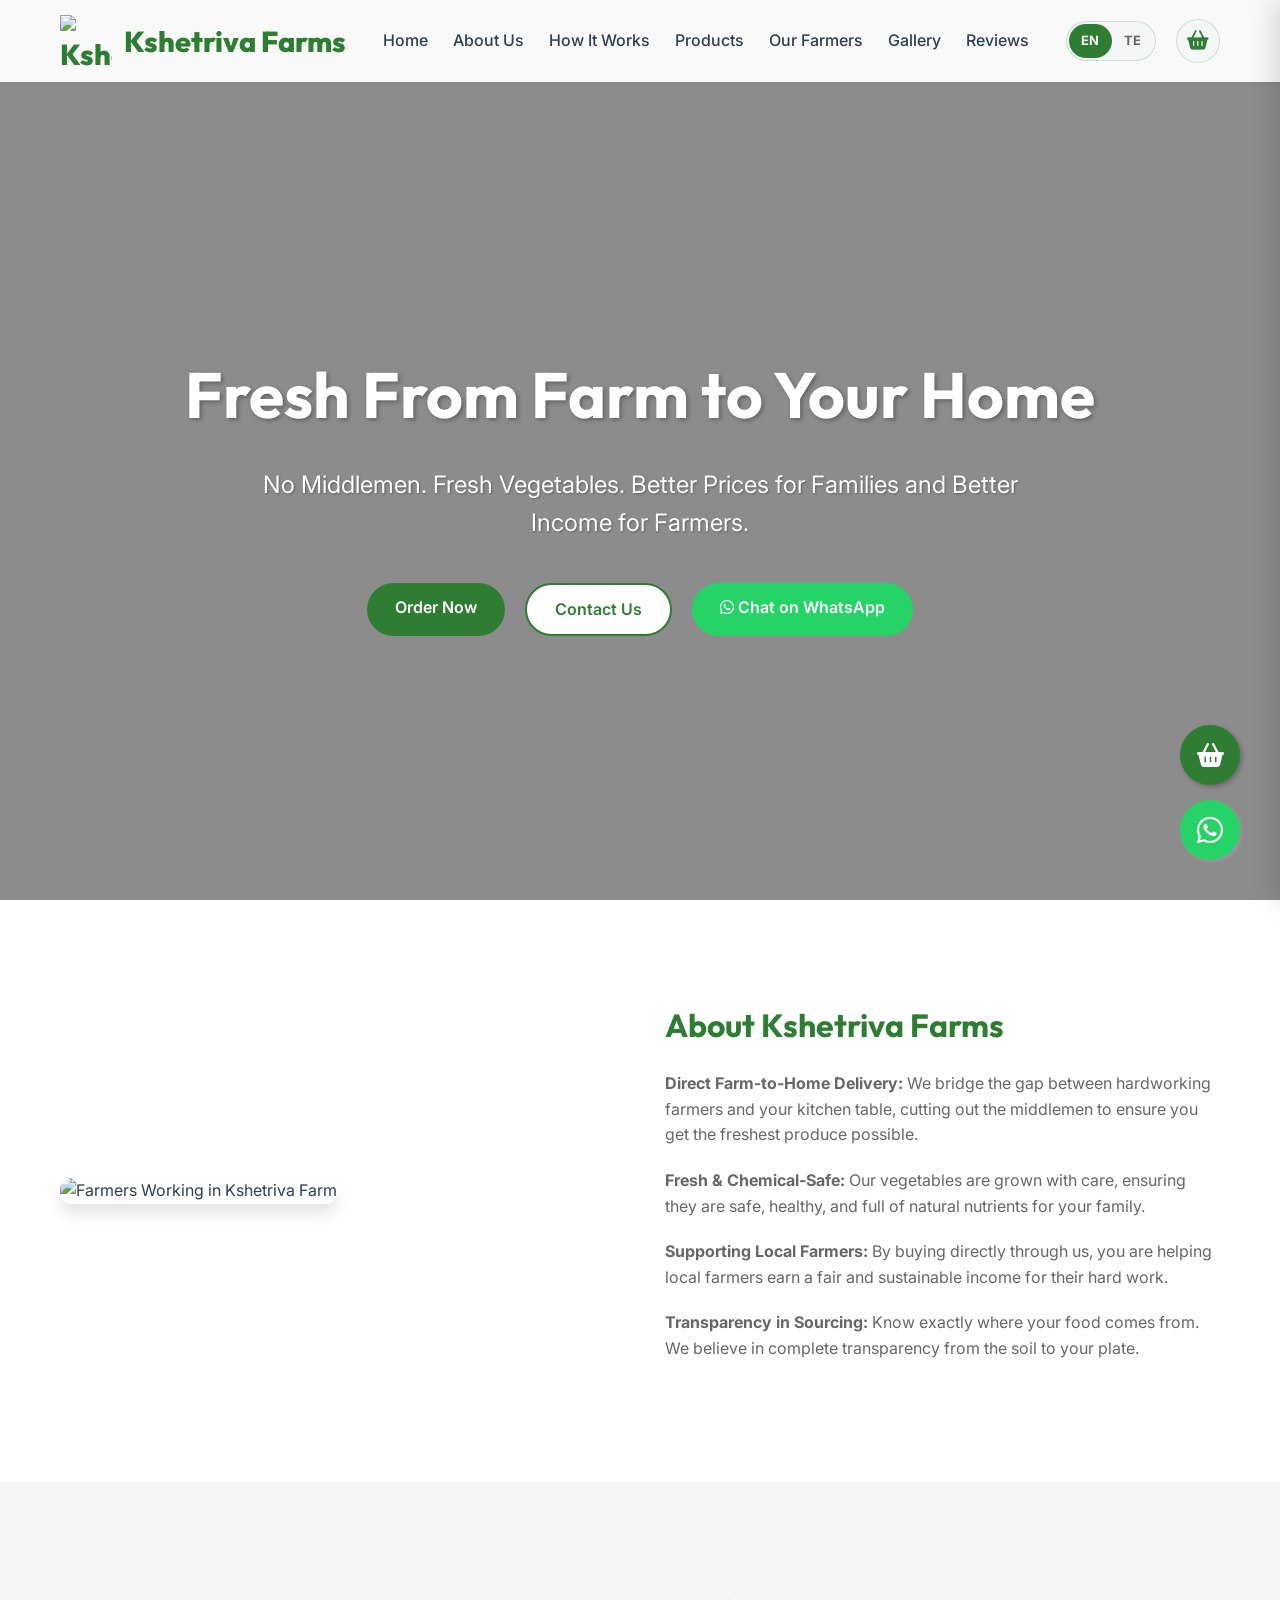
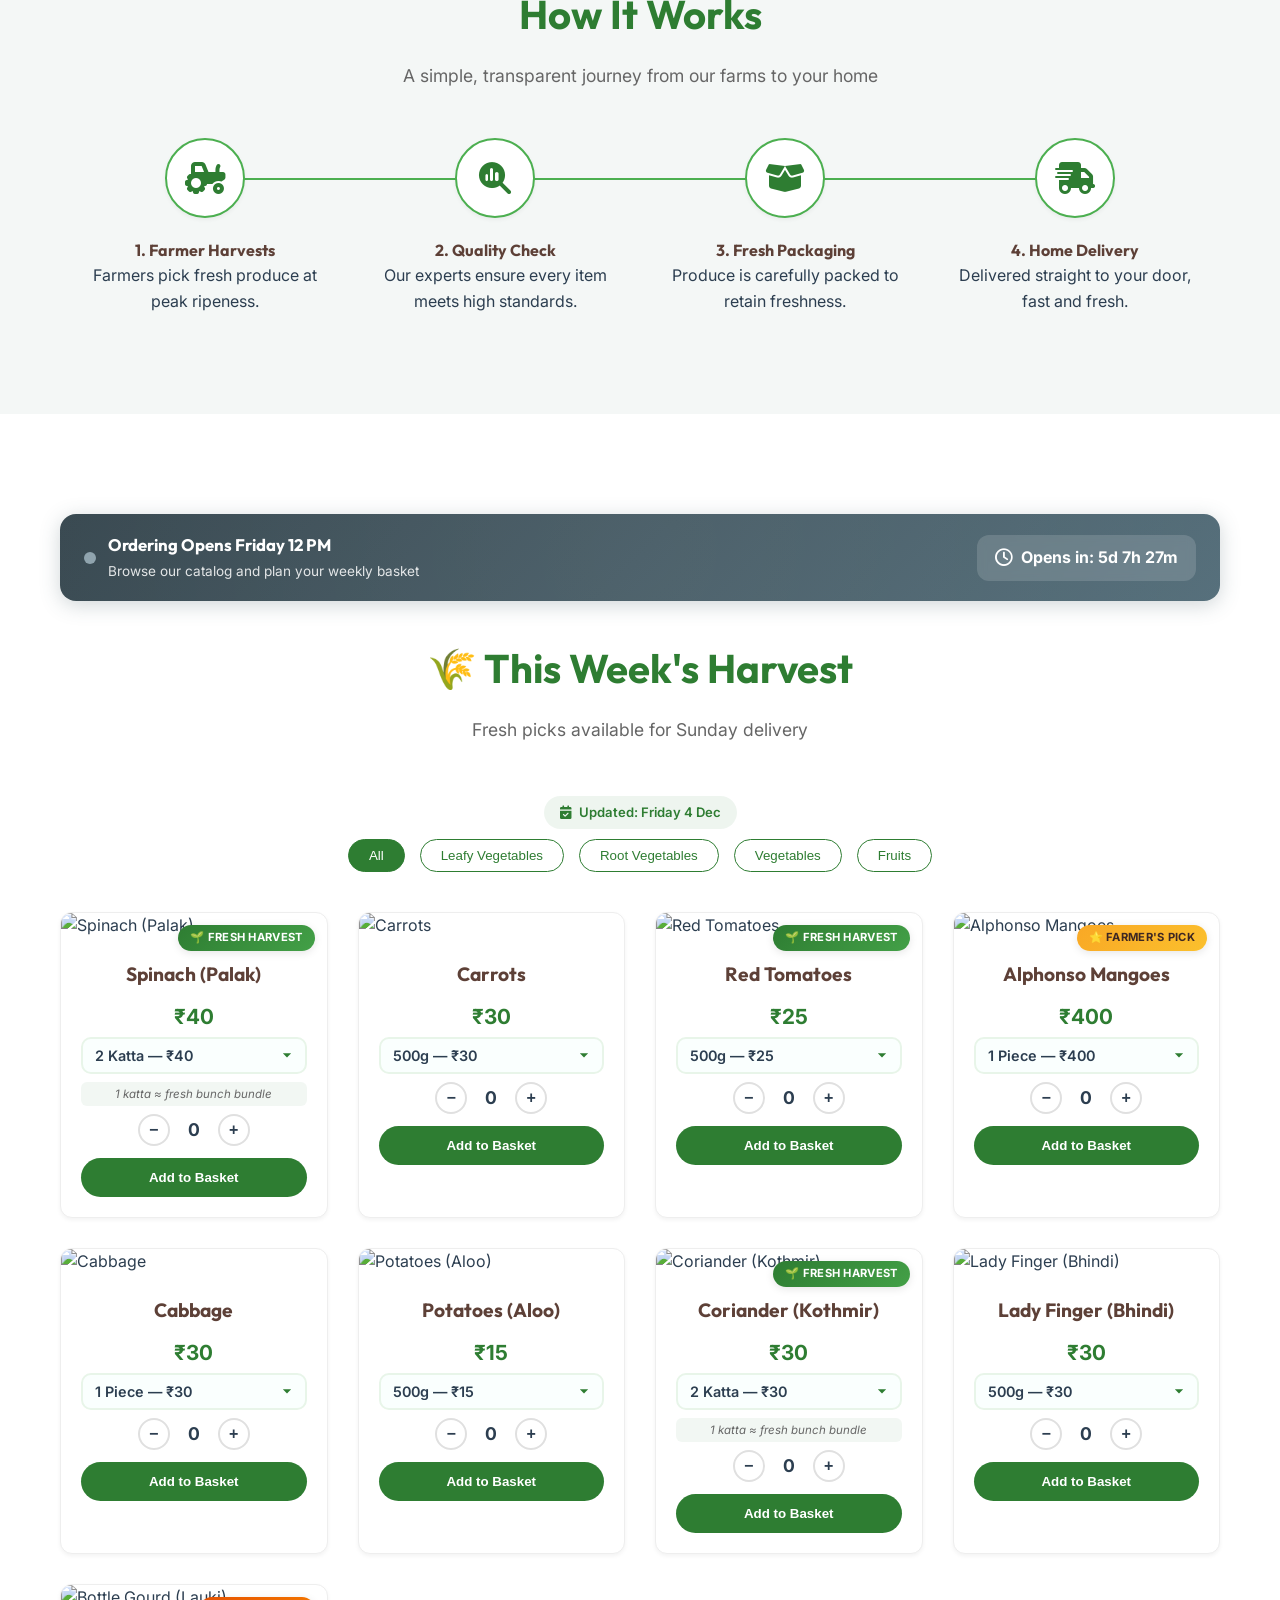
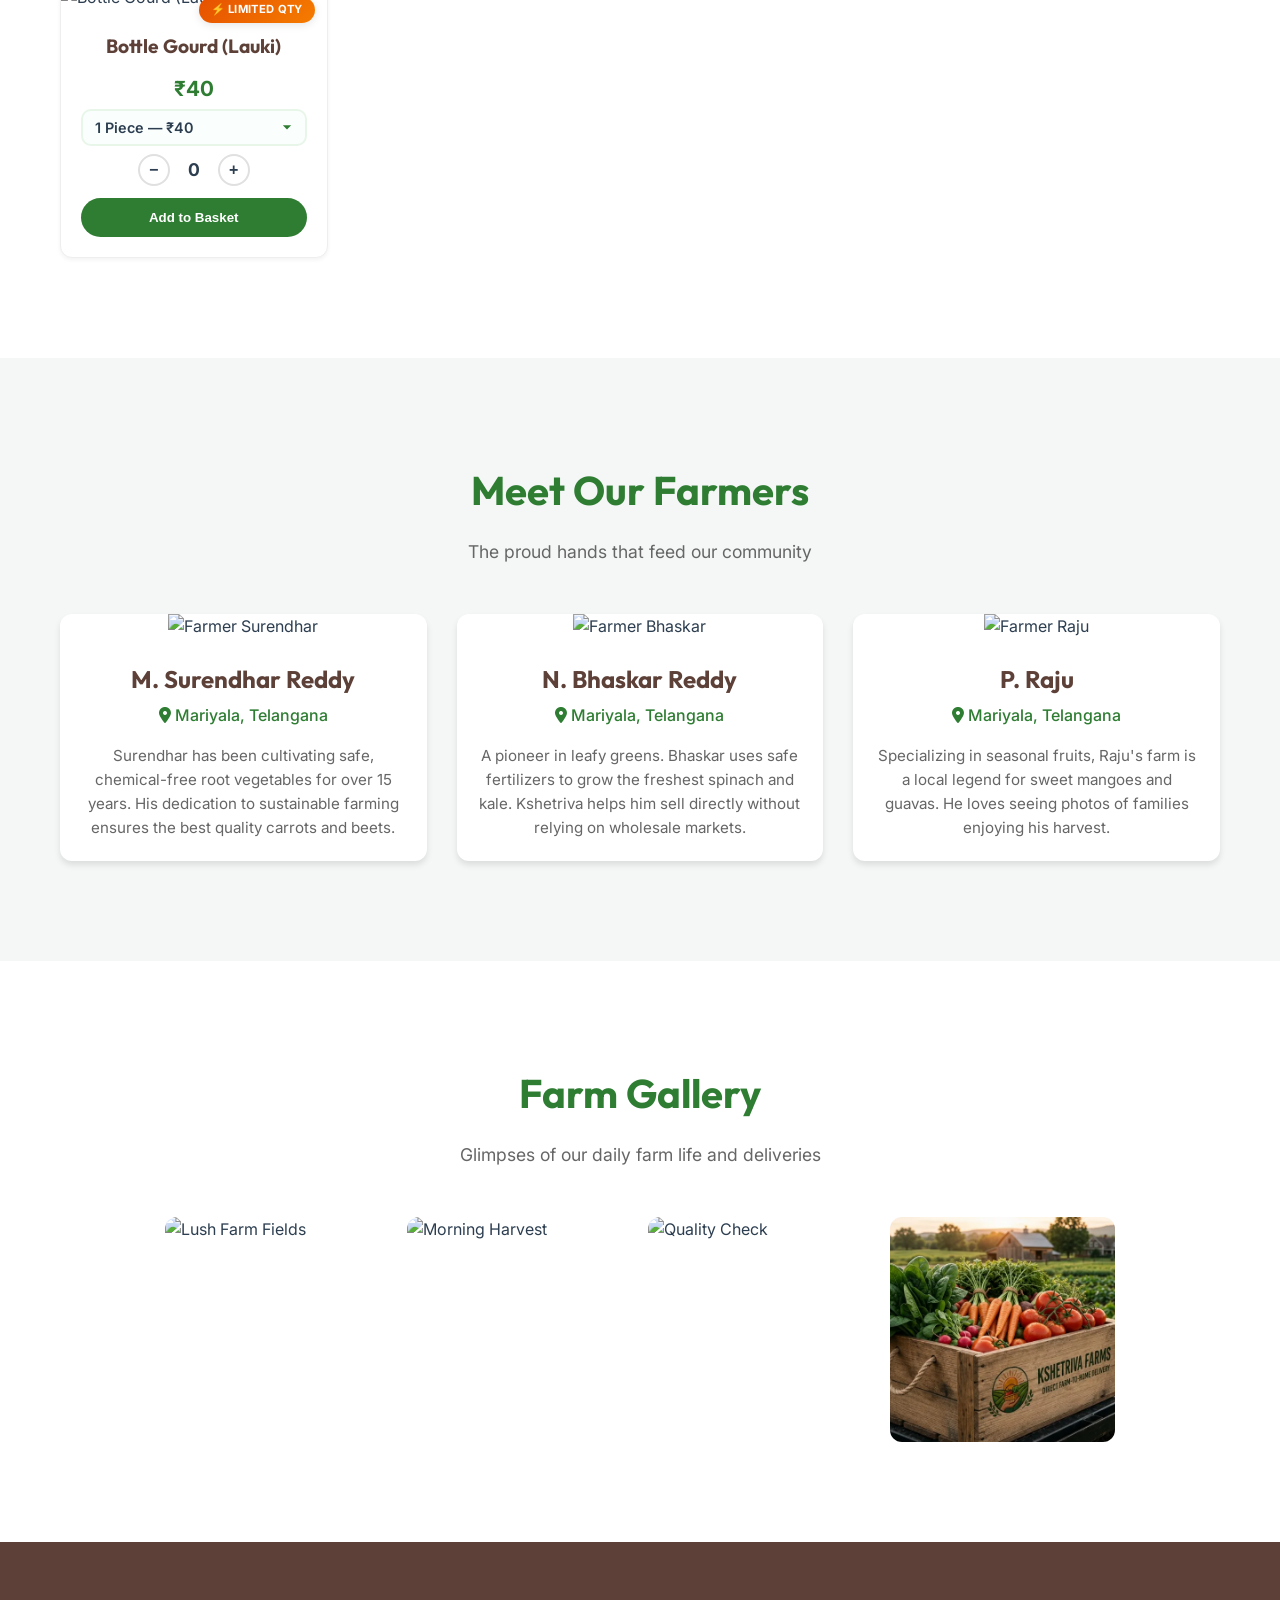
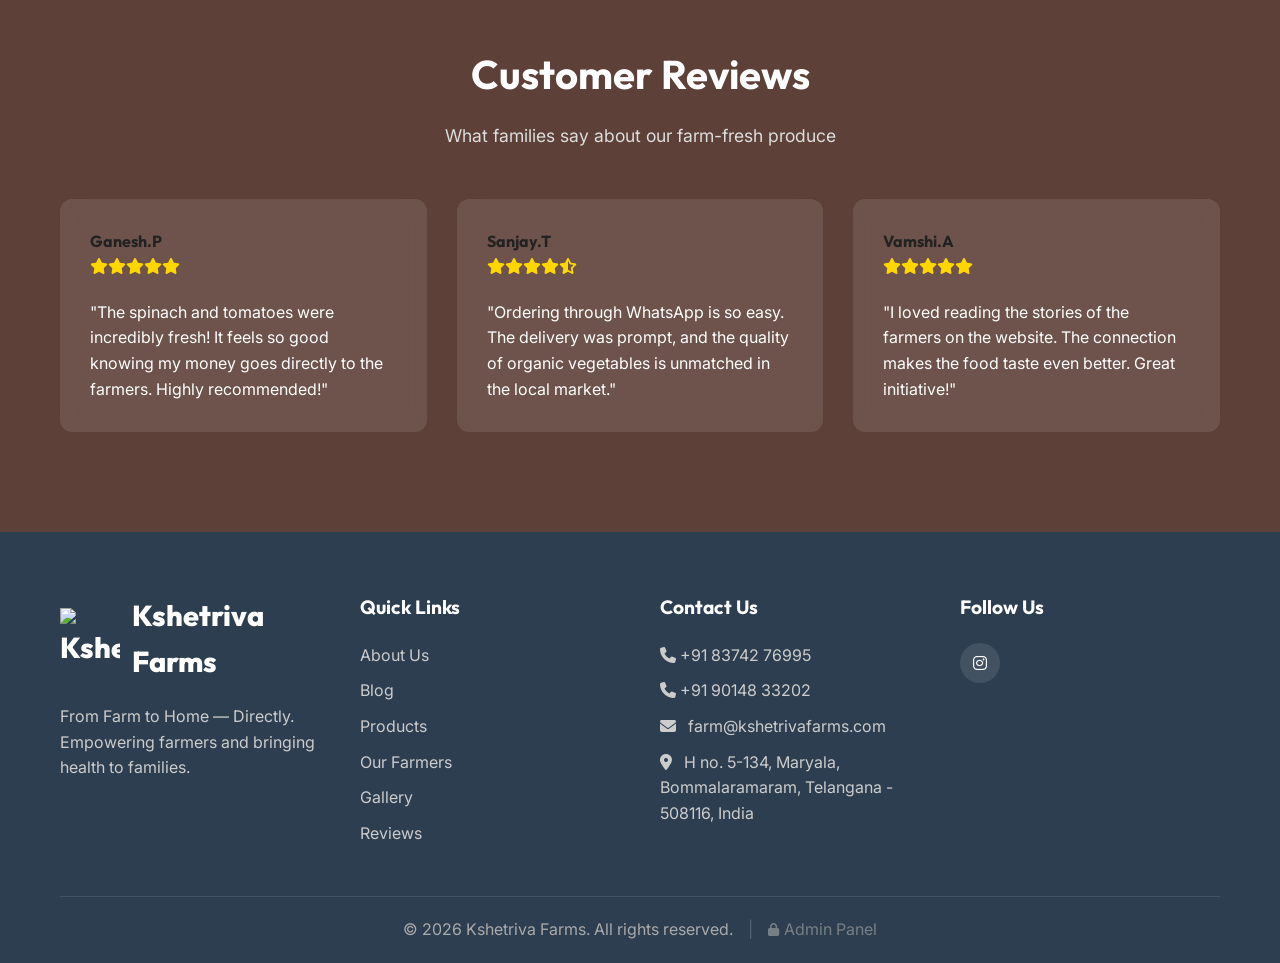
==== commit 4d308c21: "Set default selected quantity to 500g for regular items in version 3" ====
--- a/index.html
+++ b/index.html
@@ -525,7 +525,7 @@
             <!-- Window Closed Notice -->
             <div class="window-closed-notice" id="windowClosedNotice" style="display: none;">
                 <i class="fa-solid fa-clock"></i>
-                <span id="windowClosedText">Ordering opens Friday 1 PM. You can browse and build your cart now.</span>
+                <span id="windowClosedText">Ordering opens Friday 12 PM. You can browse and build your cart now.</span>
             </div>
 
             <button class="btn btn-whatsapp-order" id="whatsappOrderBtn">
@@ -765,7 +765,7 @@
     <script src="https://www.gstatic.com/firebasejs/10.8.0/firebase-firestore-compat.js"></script>
 
     <!-- Custom Script -->
-    <script src="script.js?v=3.3"></script>
+    <script src="script.js?v=3.5"></script>
 
     <!-- Register Service Worker -->
     <script>
--- a/styles.css
+++ b/styles.css
@@ -2446,4 +2446,351 @@
   color: var(--text-light);
   max-width: 420px;
   margin: 0 auto;
+}
+
+/* ==========================================================================
+   Blog Page Styles - Dedicated styling for blog.html
+   ========================================================================== */
+.blog-body {
+  background-color: var(--bg-light);
+  padding-top: 85px; /* offset fixed navbar */
+}
+
+.blog-hero {
+  position: relative;
+  background: linear-gradient(135deg, rgba(46, 125, 50, 0.95), rgba(93, 64, 55, 0.9)), url('images/about_farm_wide.png') no-repeat center center;
+  background-size: cover;
+  color: white;
+  padding: 80px 0 60px;
+  text-align: center;
+  margin-bottom: 50px;
+  border-radius: 0 0 30px 30px;
+  box-shadow: var(--shadow-md);
+}
+
+.blog-hero .container {
+  max-width: 900px;
+}
+
+.blog-hero h1 {
+  color: white;
+  font-size: 3rem;
+  margin-bottom: 20px;
+  line-height: 1.2;
+}
+
+.blog-meta {
+  display: flex;
+  justify-content: center;
+  gap: 20px;
+  font-size: 0.9rem;
+  opacity: 0.9;
+  flex-wrap: wrap;
+}
+
+.blog-meta span {
+  display: flex;
+  align-items: center;
+  gap: 6px;
+}
+
+.blog-layout {
+  display: grid;
+  grid-template-columns: 2.3fr 1fr;
+  gap: 40px;
+  margin-bottom: 80px;
+}
+
+.blog-main {
+  background: white;
+  padding: 45px;
+  border-radius: var(--border-radius);
+  box-shadow: var(--shadow-sm);
+  border: 1px solid rgba(0, 0, 0, 0.02);
+}
+
+.blog-main p {
+  color: var(--text-dark);
+  font-size: 1.1rem;
+  line-height: 1.8;
+  margin-bottom: 24px;
+}
+
+.blog-section-title {
+  font-size: 1.8rem;
+  color: var(--primary-color);
+  margin: 40px 0 20px;
+  border-bottom: 2px solid var(--bg-light);
+  padding-bottom: 8px;
+}
+
+.blog-list {
+  margin-bottom: 30px;
+  padding-left: 0;
+}
+
+.blog-list li {
+  position: relative;
+  padding-left: 30px;
+  margin-bottom: 20px;
+  font-size: 1.05rem;
+  line-height: 1.7;
+  color: var(--text-dark);
+}
+
+.blog-list li::before {
+  content: '\f00c'; /* FontAwesome Checkmark */
+  font-family: 'Font Awesome 6 Free';
+  font-weight: 900;
+  position: absolute;
+  left: 0;
+  top: 2px;
+  color: var(--secondary-color);
+  font-size: 1rem;
+}
+
+.blog-image-wrapper {
+  margin: 35px 0;
+  text-align: center;
+}
+
+.blog-image-wrapper img {
+  max-width: 100%;
+  border-radius: var(--border-radius);
+  box-shadow: var(--shadow-md);
+  transition: var(--transition);
+}
+
+.blog-image-wrapper img:hover {
+  transform: scale(1.01);
+  box-shadow: var(--shadow-lg);
+}
+
+.blog-image-caption {
+  font-size: 0.9rem;
+  color: var(--text-light);
+  margin-top: 10px;
+  font-style: italic;
+}
+
+.blog-link-wrapper {
+  margin: 30px 0;
+  padding: 20px;
+  background-color: rgba(46, 125, 50, 0.05);
+  border-left: 4px solid var(--primary-color);
+  border-radius: 0 var(--border-radius) var(--border-radius) 0;
+}
+
+.blog-internal-link {
+  color: var(--primary-color);
+  font-weight: 600;
+  font-size: 1.1rem;
+  display: inline-flex;
+  align-items: center;
+  gap: 8px;
+  transition: var(--transition);
+}
+
+.blog-internal-link:hover {
+  color: var(--secondary-color);
+  transform: translateX(4px);
+}
+
+.blog-quote {
+  font-size: 1.2rem;
+  font-style: italic;
+  color: var(--earthy-brown);
+  border-left: 4px solid var(--accent-color);
+  padding-left: 20px;
+  margin: 35px 0;
+  line-height: 1.7;
+  font-weight: 500;
+  background-color: rgba(245, 124, 0, 0.03);
+  padding: 20px 20px 20px 25px;
+  border-radius: 0 var(--border-radius) var(--border-radius) 0;
+}
+
+/* Sidebar Styles */
+.blog-sidebar {
+  display: flex;
+  flex-direction: column;
+  gap: 30px;
+}
+
+.sidebar-card {
+  background: white;
+  border-radius: var(--border-radius);
+  padding: 30px;
+  box-shadow: var(--shadow-sm);
+  border: 1px solid rgba(0, 0, 0, 0.02);
+}
+
+.sidebar-card-cta {
+  background: linear-gradient(135deg, var(--primary-color), #1b5e20);
+  color: white;
+  position: relative;
+  overflow: hidden;
+}
+
+.sidebar-card.sidebar-card-cta h3 {
+  color: white;
+  font-size: 1.5rem;
+  margin-bottom: 15px;
+  border-bottom: none;
+}
+
+.sidebar-card-cta p {
+  color: rgba(255, 255, 255, 0.9);
+  margin-bottom: 25px;
+  font-size: 0.95rem;
+  line-height: 1.6;
+}
+
+.sidebar-card-cta .btn-white {
+  background: white;
+  color: var(--primary-color);
+  width: 100%;
+}
+
+.sidebar-card-cta .btn-white:hover {
+  background: var(--bg-light);
+  transform: translateY(-2px);
+  box-shadow: 0 4px 12px rgba(0, 0, 0, 0.2);
+}
+
+.sidebar-card h3 {
+  font-size: 1.3rem;
+  margin-bottom: 15px;
+  border-bottom: 2px solid var(--bg-light);
+  padding-bottom: 8px;
+  color: var(--primary-color);
+}
+
+.sidebar-card ul {
+  display: flex;
+  flex-direction: column;
+  gap: 15px;
+}
+
+.sidebar-card ul li {
+  font-size: 0.95rem;
+  display: flex;
+  align-items: center;
+  gap: 10px;
+  color: var(--text-dark);
+}
+
+.sidebar-card ul li i {
+  color: var(--primary-color);
+  font-size: 1.1rem;
+}
+
+.sidebar-card ul li a {
+  transition: var(--transition);
+}
+
+.sidebar-card ul li a:hover {
+  color: var(--primary-color);
+}
+
+/* Responsiveness for Blog Page */
+@media (max-width: 992px) {
+  .blog-layout {
+    grid-template-columns: 1fr;
+  }
+  
+  .blog-hero h1 {
+    font-size: 2.3rem;
+  }
+}
+
+@media (max-width: 576px) {
+  .blog-hero {
+    padding: 60px 0 40px;
+  }
+  
+  .blog-hero h1 {
+    font-size: 1.8rem;
+  }
+  
+  .blog-main {
+    padding: 25px 20px;
+  }
+  
+  .blog-meta {
+    gap: 10px 15px;
+  }
+}
+
+/* Blog Tab Selector Styles */
+.blog-tabs-container {
+  max-width: 1200px;
+  margin: 30px auto 10px;
+  padding: 0 20px;
+}
+
+.blog-tabs {
+  display: flex;
+  gap: 20px;
+  width: 100%;
+}
+
+.blog-tab-btn {
+  flex: 1;
+  padding: 20px;
+  font-family: 'Outfit', sans-serif;
+  font-size: 1.15rem;
+  font-weight: 700;
+  border: 2px solid #ddd;
+  border-radius: 15px;
+  background: white;
+  color: var(--text-dark);
+  cursor: pointer;
+  transition: all 0.3s cubic-bezier(0.165, 0.84, 0.44, 1);
+  box-shadow: var(--shadow-sm);
+  display: flex;
+  align-items: center;
+  justify-content: center;
+  gap: 12px;
+  text-align: center;
+  line-height: 1.3;
+}
+
+.blog-tab-btn:hover {
+  border-color: var(--primary-color);
+  color: var(--primary-color);
+  transform: translateY(-2px);
+  box-shadow: var(--shadow-md);
+}
+
+.blog-tab-btn.active {
+  border-color: var(--primary-color);
+  background: var(--primary-color);
+  color: white !important;
+  box-shadow: 0 8px 20px rgba(46, 125, 50, 0.25);
+}
+
+.blog-tab-btn.active:hover {
+  color: white !important;
+}
+
+.sidebar-recent-posts a {
+  transition: var(--transition);
+}
+
+.sidebar-recent-posts a:hover,
+.sidebar-recent-posts a.active-sidebar-link {
+  color: var(--primary-color) !important;
+  font-weight: 700 !important;
+}
+
+@media (max-width: 768px) {
+  .blog-tabs {
+    flex-direction: column;
+    gap: 12px;
+  }
+  .blog-tab-btn {
+    padding: 16px;
+    font-size: 1rem;
+  }
 }
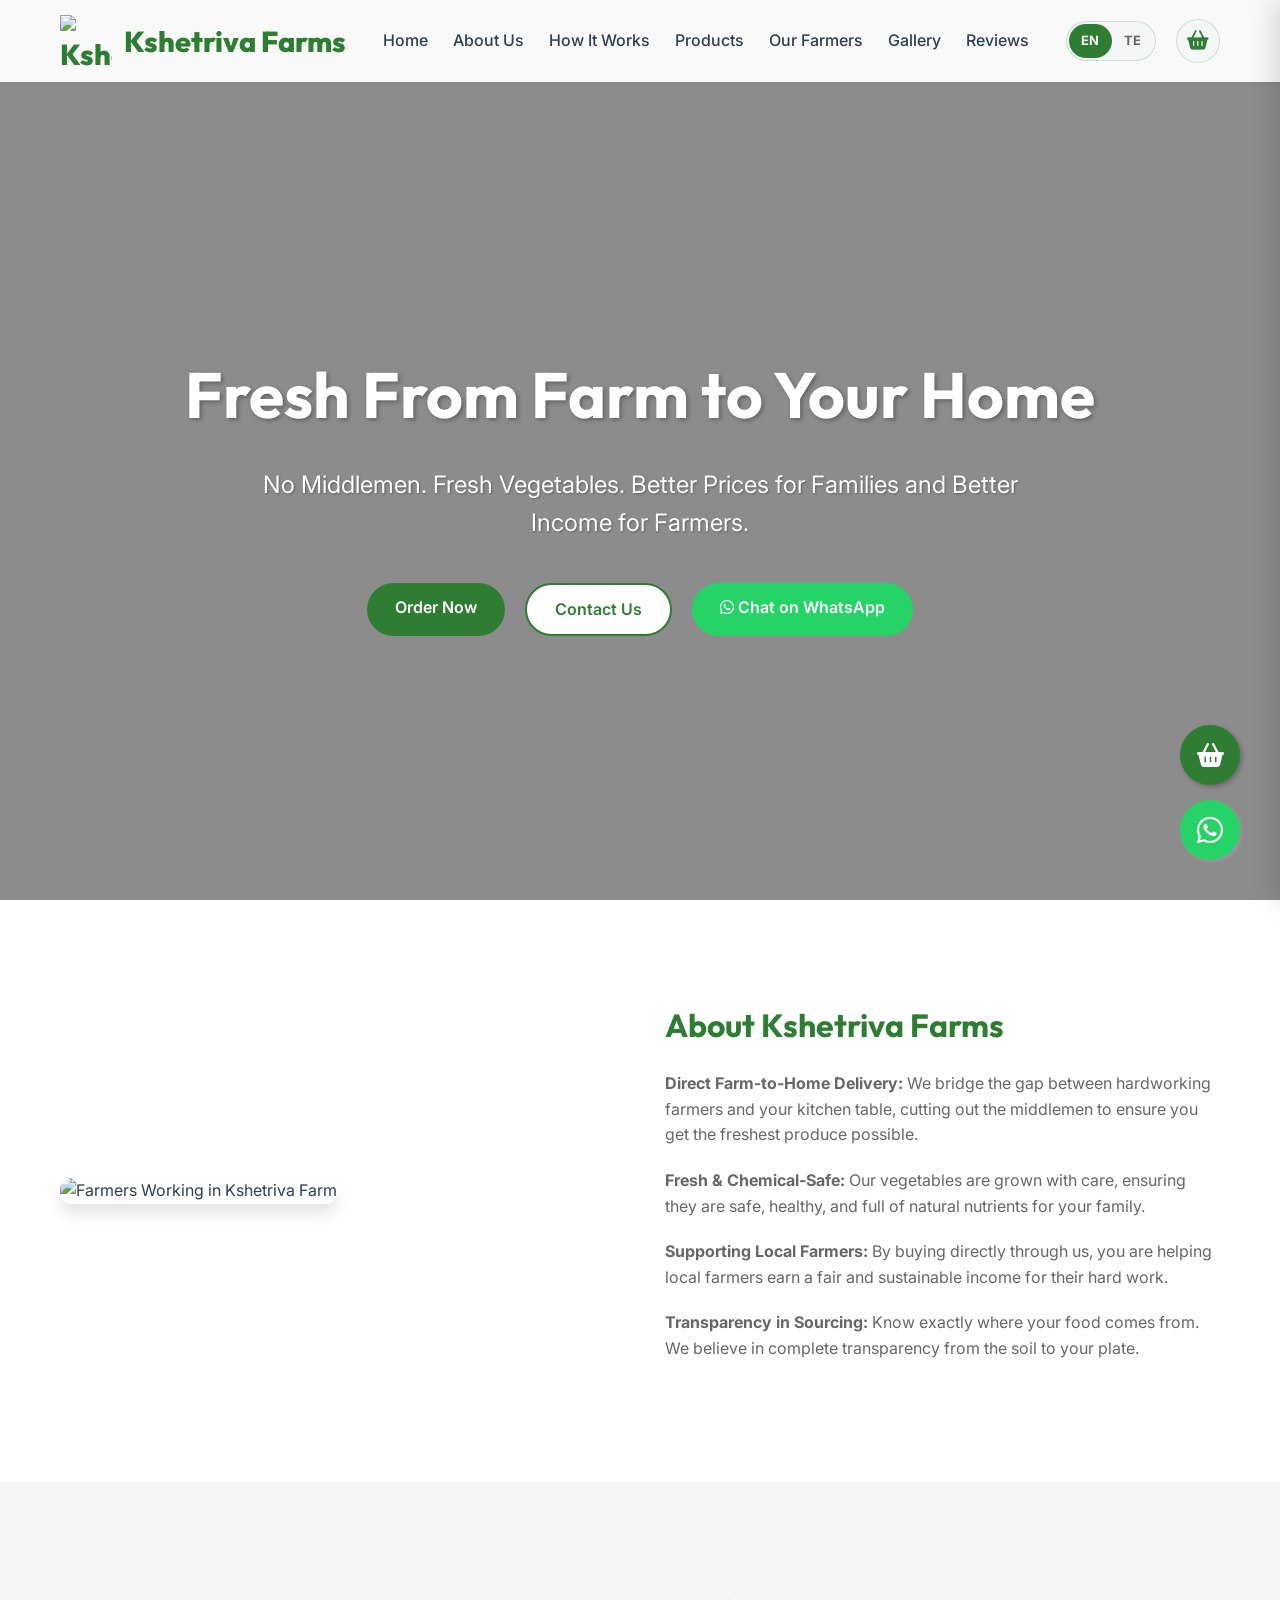
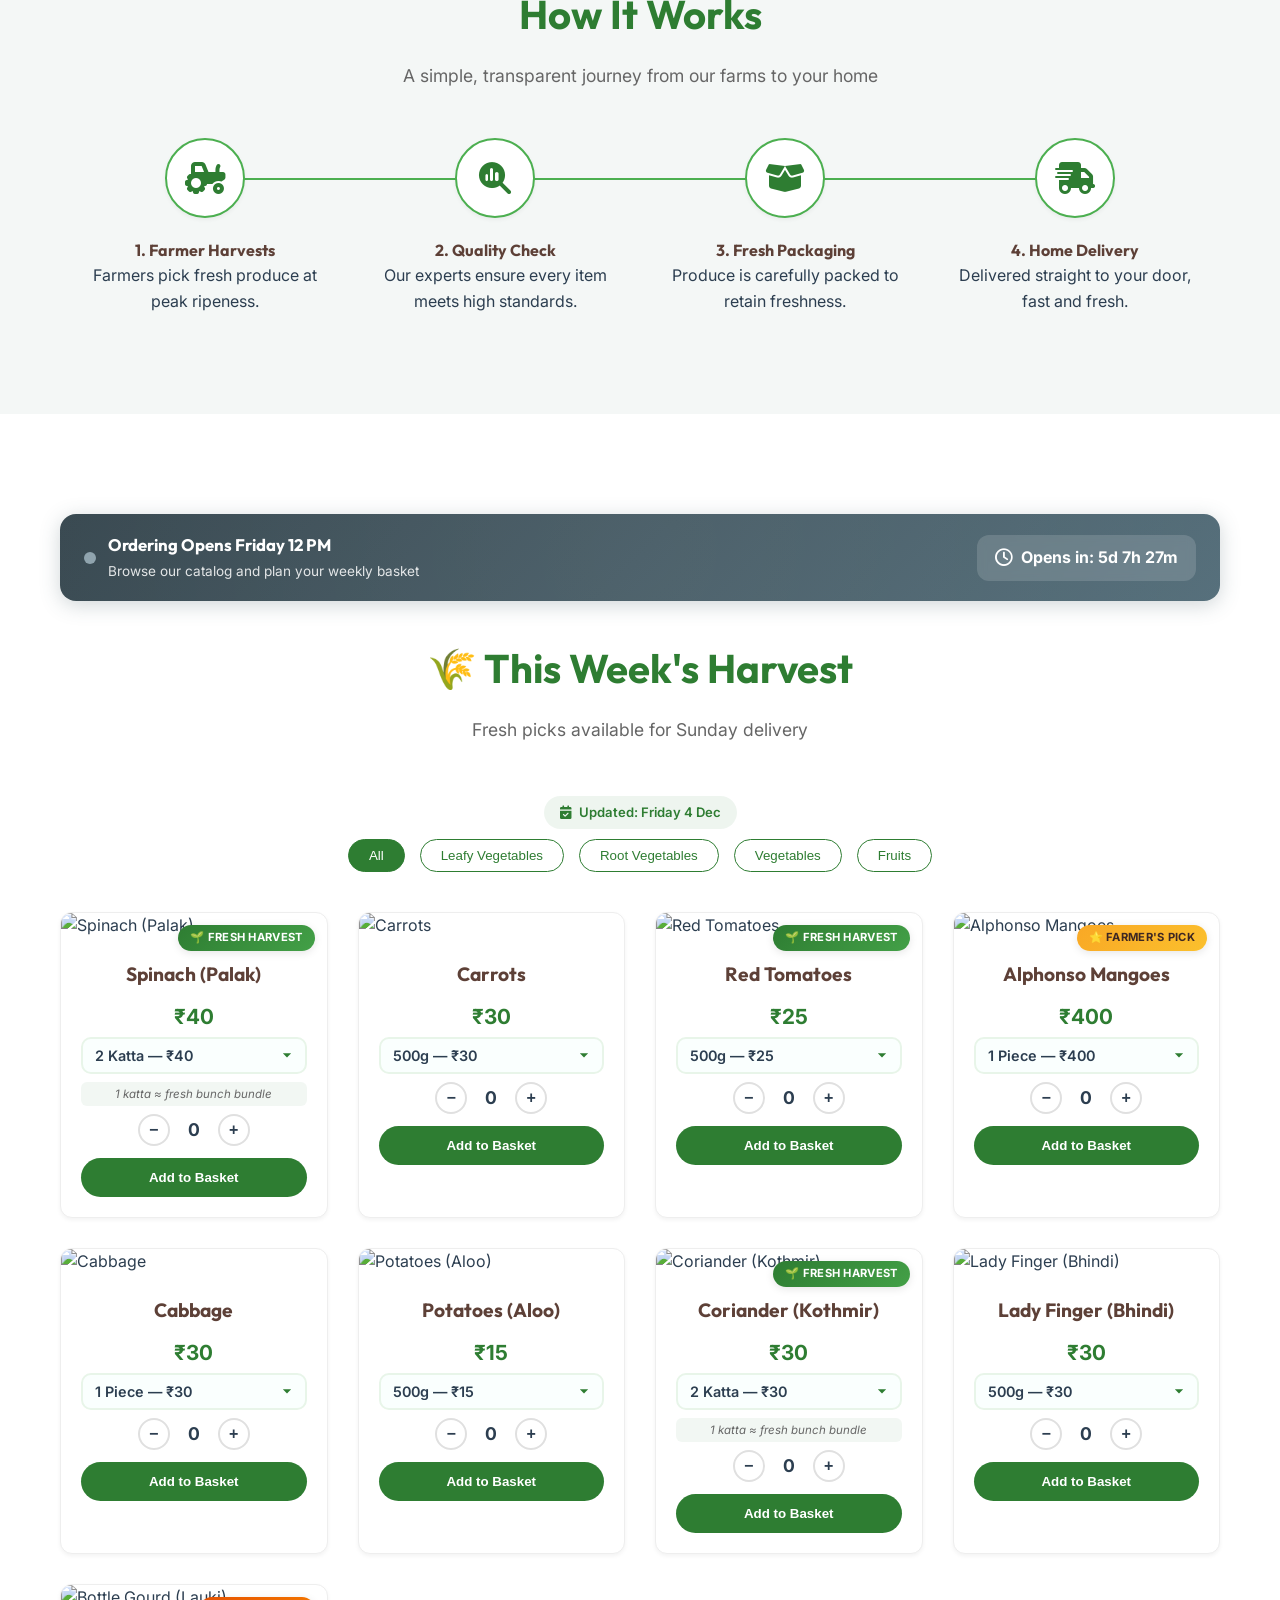
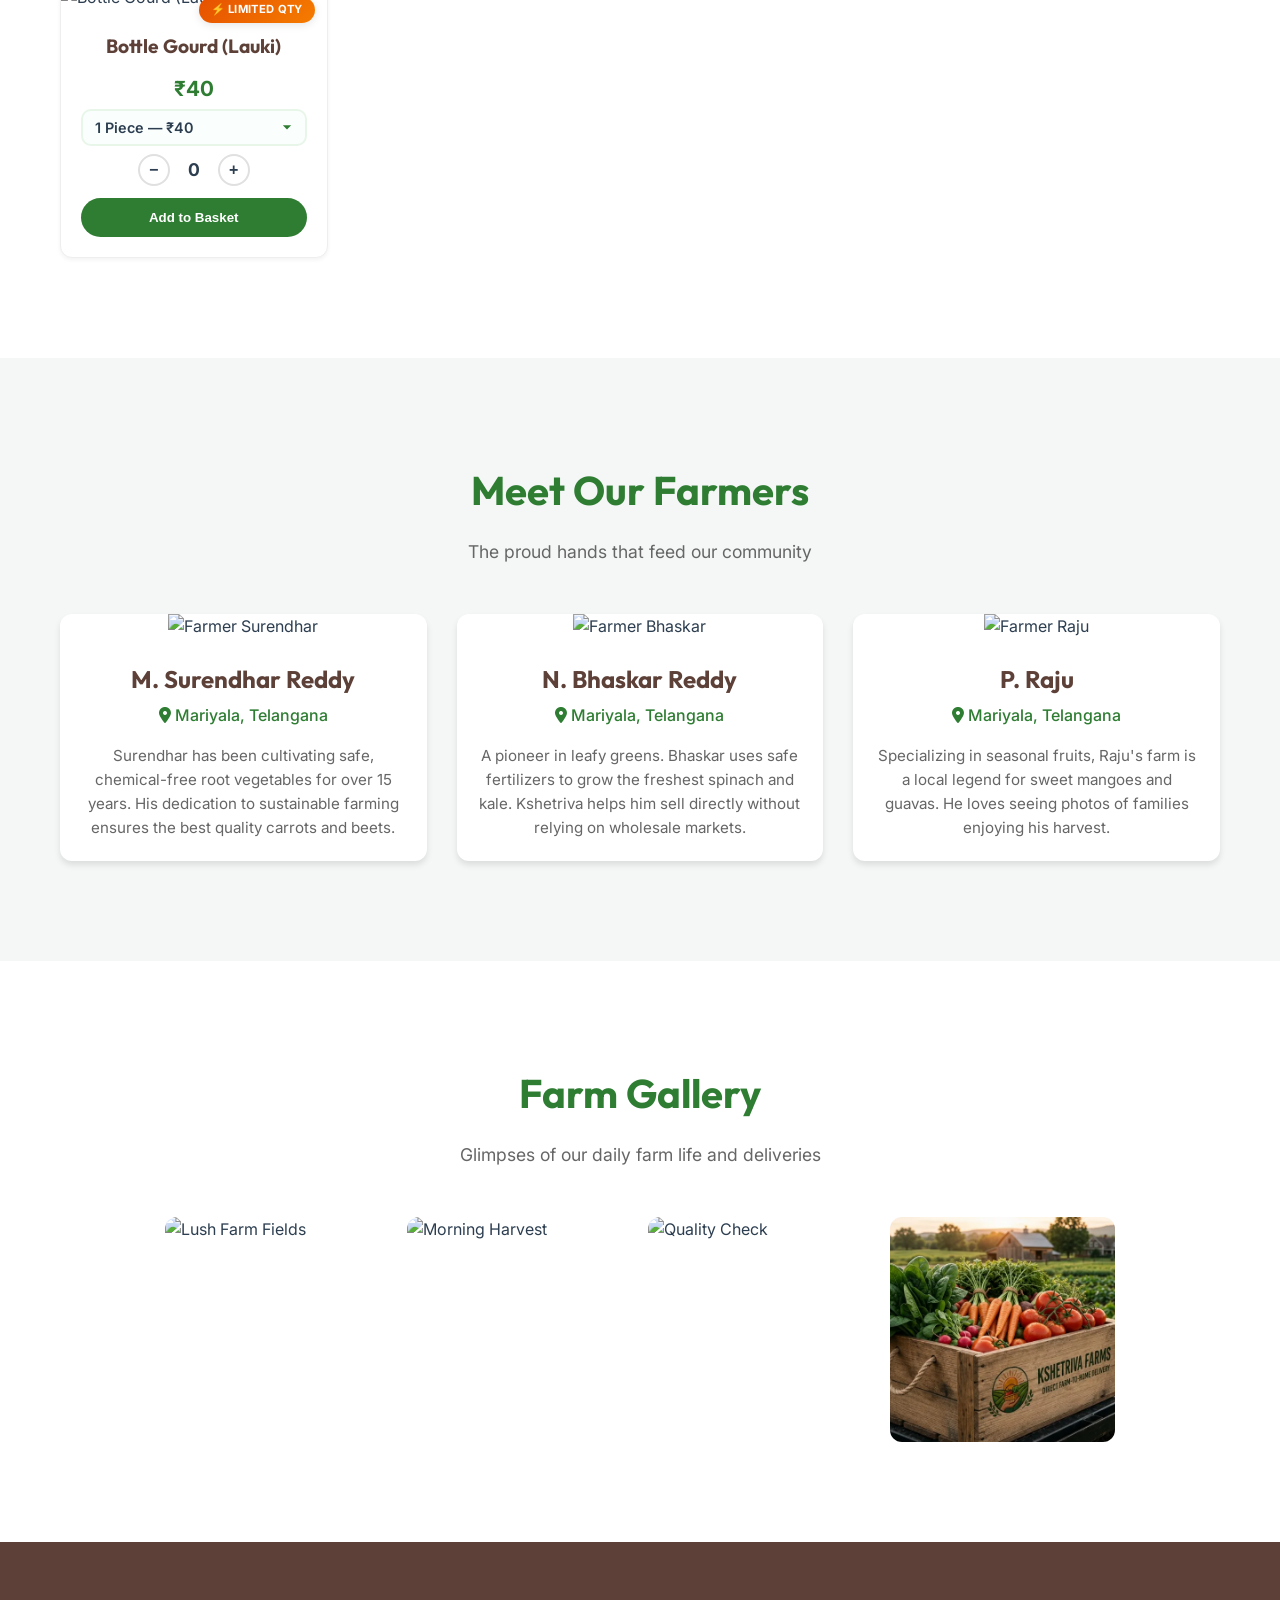
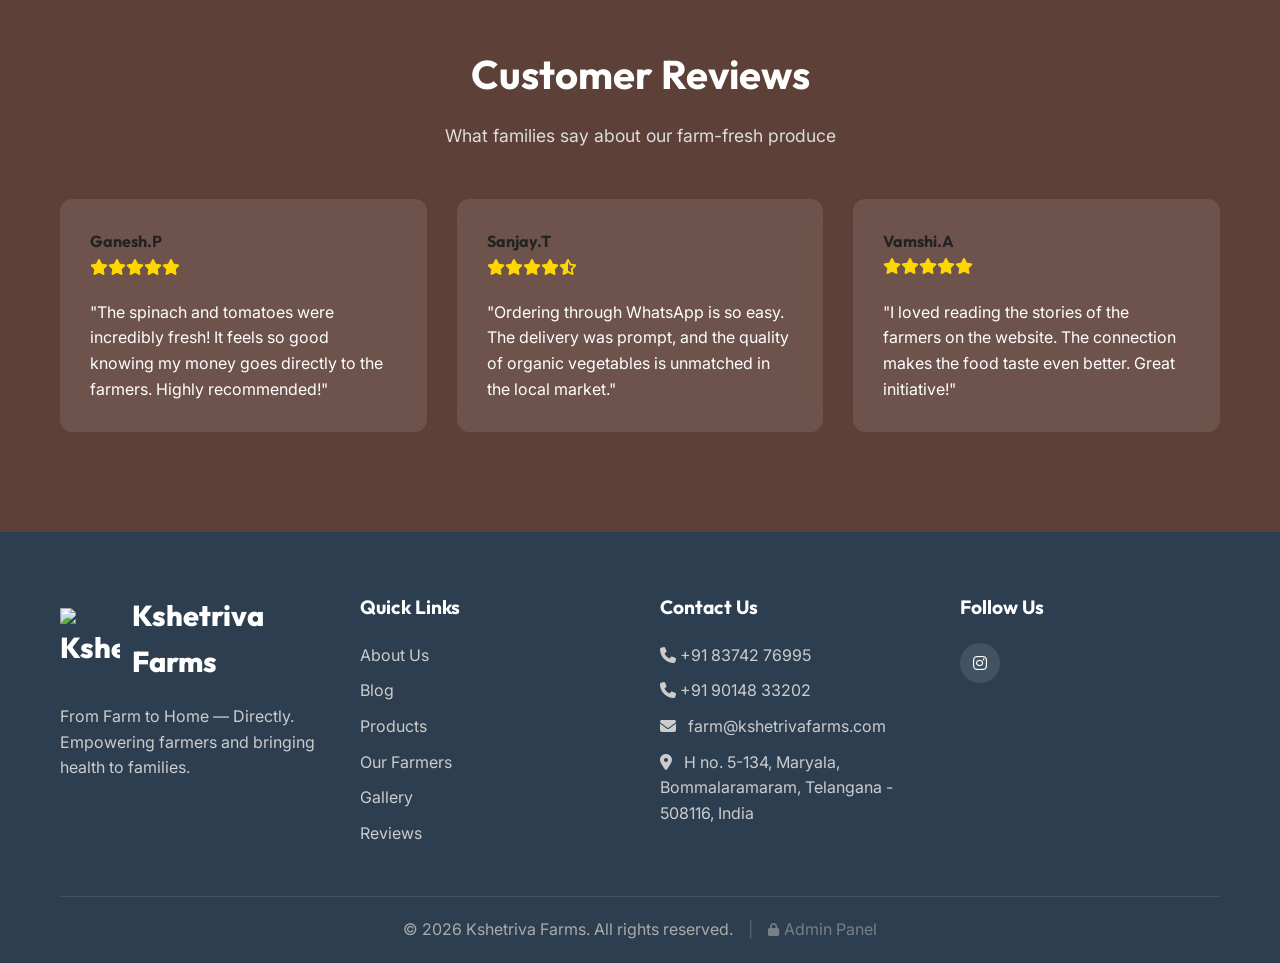
==== commit 197b8df1: "feat: adjust ordering window to Saturday 9 PM and add Delivery30 coupon" ====
--- a/index.html
+++ b/index.html
@@ -225,7 +225,7 @@
                 <div class="banner-status">
                     <div class="banner-status-dot"></div>
                     <div class="banner-text">
-                        <h4 id="bannerTitle">Order by Saturday 1 PM</h4>
+                        <h4 id="bannerTitle">Order by Saturday 9 PM</h4>
                         <p id="bannerSubtext">For Sunday delivery (Fresh from farm directly to your home)</p>
                     </div>
                 </div>
@@ -491,6 +491,15 @@
                         <div class="basket-progress-fill" id="basketProgressFill" style="width: 0%;"></div>
                     </div>
                 </div>
+            </div>
+
+            <!-- Coupon Code Section -->
+            <div class="cart-coupon-section" id="cartCouponSection">
+                <div class="coupon-input-wrapper">
+                    <input type="text" id="couponInput" placeholder="Enter coupon code" />
+                    <button id="applyCouponBtn">Apply</button>
+                </div>
+                <div id="couponMessage" class="coupon-msg"></div>
             </div>
 
             <!-- Totals Breakdown -->
@@ -765,7 +774,7 @@
     <script src="https://www.gstatic.com/firebasejs/10.8.0/firebase-firestore-compat.js"></script>
 
     <!-- Custom Script -->
-    <script src="script.js?v=3.5"></script>
+    <script src="script.js?v=3.7"></script>
 
     <!-- Register Service Worker -->
     <script>
--- a/styles.css
+++ b/styles.css
@@ -1007,6 +1007,67 @@
   padding: 12px 16px;
   border-top: 1px solid #eee;
   background: var(--bg-light);
+}
+
+/* Cart Coupon Section */
+.cart-coupon-section {
+  margin-bottom: 12px;
+  padding-bottom: 12px;
+  border-bottom: 1px dashed rgba(46, 125, 50, 0.15);
+}
+
+.coupon-input-wrapper {
+  display: flex;
+  gap: 8px;
+  align-items: center;
+}
+
+.coupon-input-wrapper input {
+  flex: 1;
+  padding: 8px 12px;
+  border: 1px solid #ccc;
+  border-radius: 20px;
+  font-size: 0.85rem;
+  outline: none;
+  font-family: inherit;
+  transition: border-color 0.2s;
+}
+
+.coupon-input-wrapper input:focus {
+  border-color: var(--primary-color);
+}
+
+.coupon-input-wrapper button {
+  padding: 8px 16px;
+  background: var(--primary-color);
+  color: white;
+  border: none;
+  border-radius: 20px;
+  font-size: 0.85rem;
+  font-weight: 600;
+  cursor: pointer;
+  transition: var(--transition);
+}
+
+.coupon-input-wrapper button:hover {
+  background: var(--secondary-color);
+}
+
+.coupon-msg {
+  font-size: 0.75rem;
+  margin-top: 5px;
+  font-weight: 600;
+  display: none;
+}
+
+.coupon-msg.success {
+  color: #2e7d32;
+  display: block;
+}
+
+.coupon-msg.error {
+  color: #d32f2f;
+  display: block;
 }
 
 .cart-total-row {
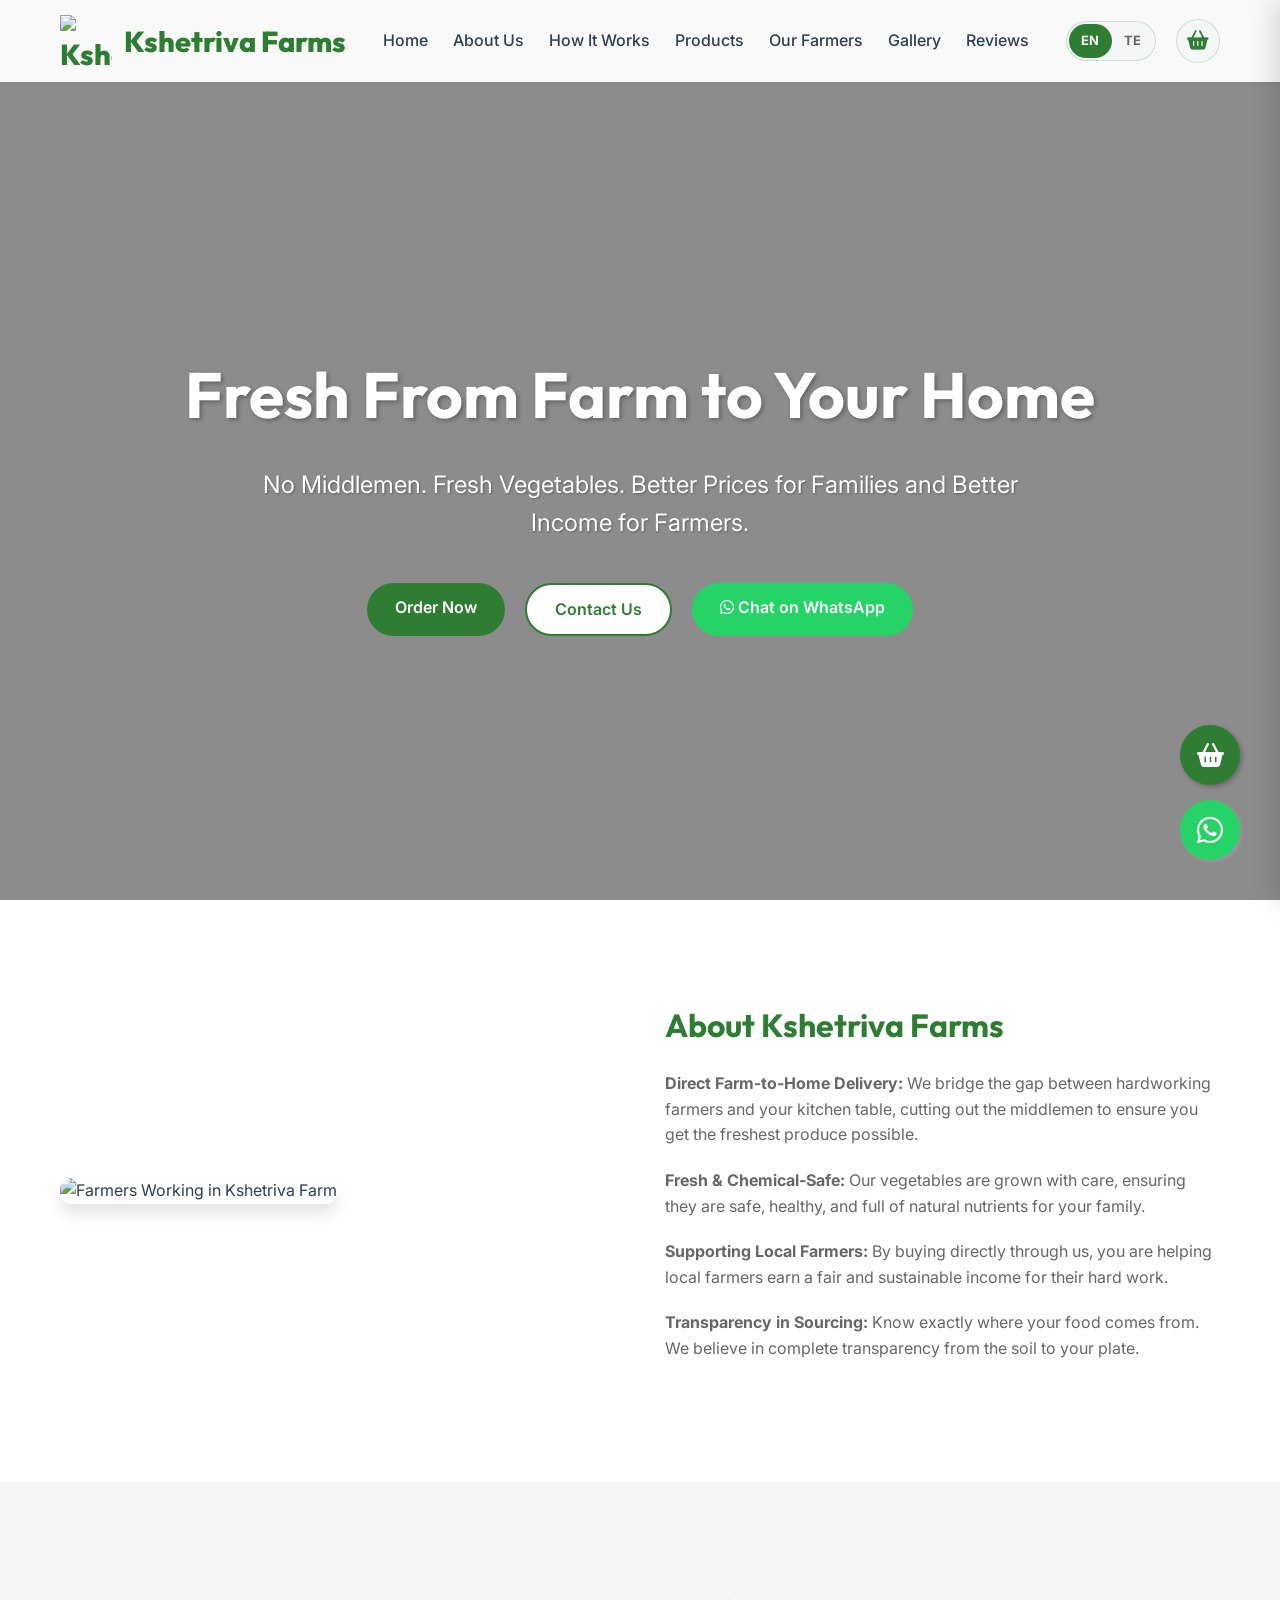
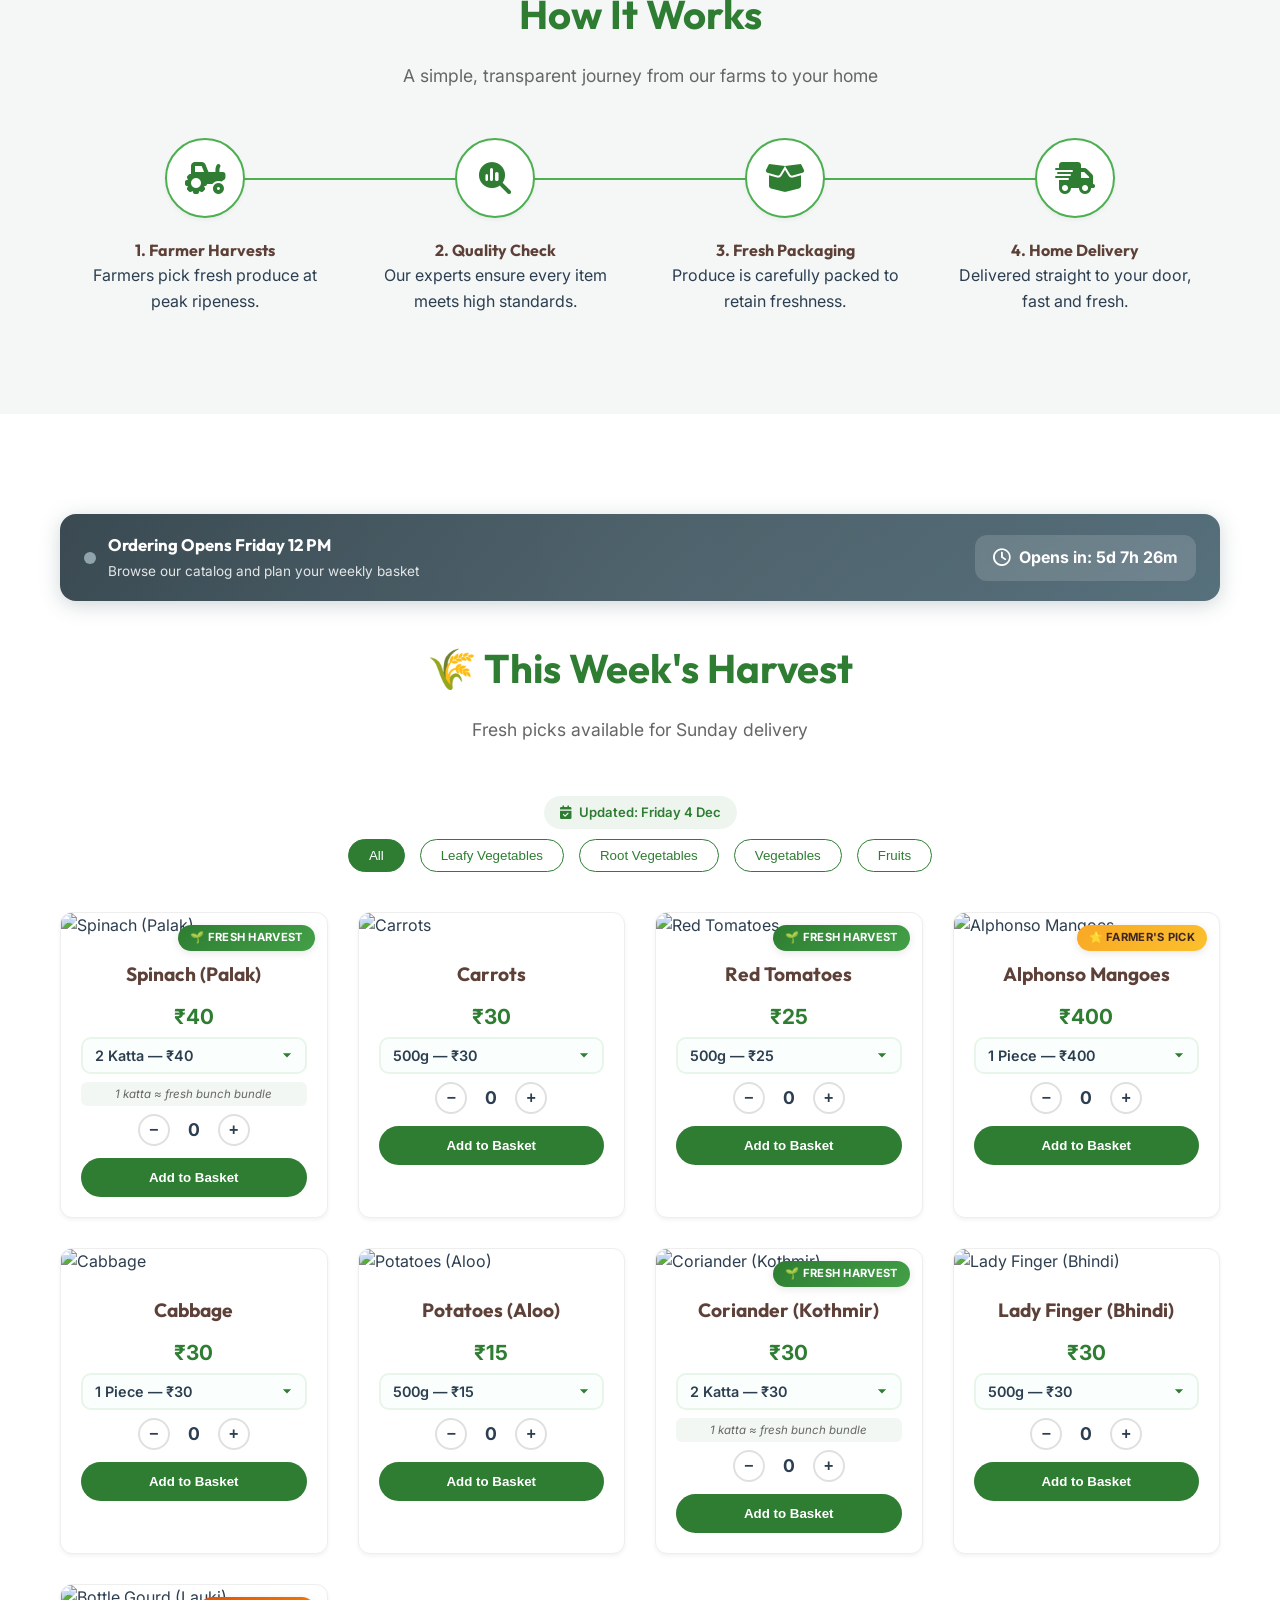
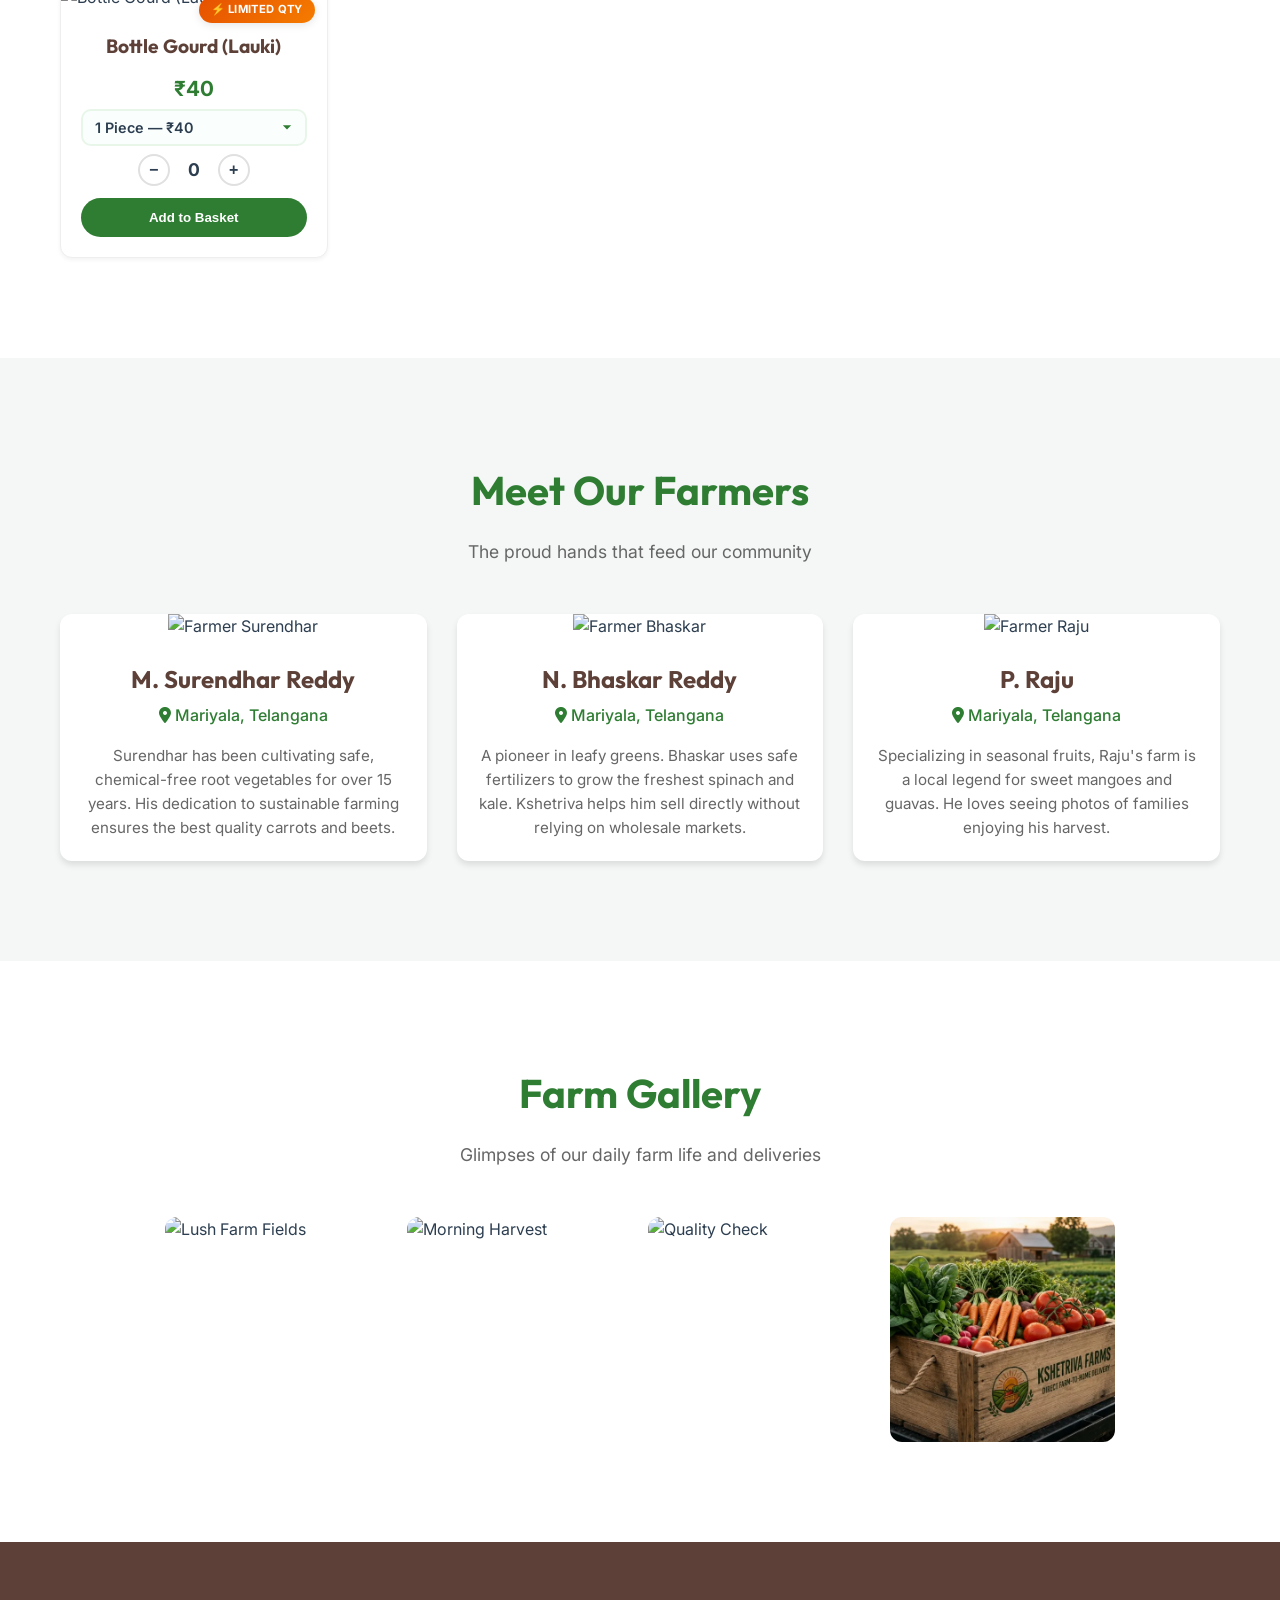
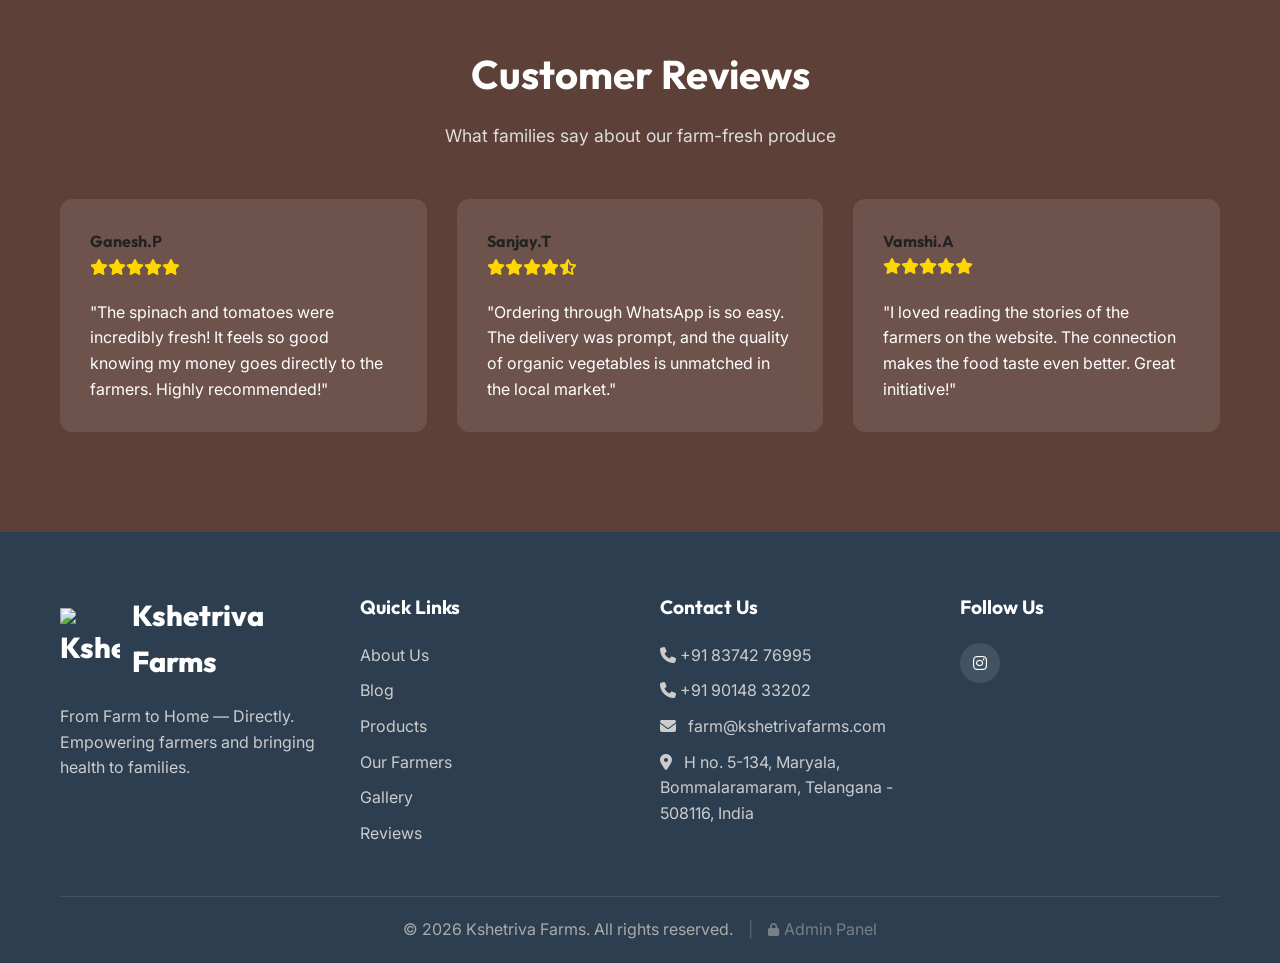
==== commit 0fdc98cc: "feat: Add manual ordering window overrides and log change history capped at 25 entries" ====
--- a/index.html
+++ b/index.html
@@ -273,7 +273,8 @@
                     <div class="farmer-info">
                         <h4>M. Surendhar Reddy</h4>
                         <p class="farmer-location"><i class="fa-solid fa-location-dot"></i> Mariyala, Telangana</p>
-                        <p class="farmer-story">Surendhar has been cultivating safe, chemical-free root vegetables for over 15
+                        <p class="farmer-story">Surendhar has been cultivating safe, chemical-free root vegetables for
+                            over 15
                             years.
                             His dedication to sustainable farming ensures the best quality carrots and beets.</p>
                     </div>
@@ -605,6 +606,54 @@
         </div>
     </div>
 
+    <!-- WhatsApp Contact Details Modal -->
+    <div class="admin-login-modal" id="whatsappDetailsModal" style="z-index: 3000;">
+        <div class="admin-login-content"
+            style="max-width: 450px; border-radius: 20px; box-shadow: 0 15px 35px rgba(0,0,0,0.15); position: relative;">
+            <button class="close-admin-login" id="closeDetailsModalBtn"
+                style="top: 15px; right: 15px; background: none; border: none; font-size: 1.8rem; cursor: pointer;">&times;</button>
+            <div style="text-align: center; margin-bottom: 20px;">
+                <div
+                    style="width: 60px; height: 60px; background: rgba(37, 211, 102, 0.1); color: #25d366; border-radius: 50%; display: flex; align-items: center; justify-content: center; margin: 0 auto 15px; font-size: 1.8rem;">
+                    <i class="fa-brands fa-whatsapp"></i>
+                </div>
+                <h3 id="detailsModalTitle"
+                    style="color: var(--primary-color); font-size: 1.5rem; font-family: 'Outfit', sans-serif;">WhatsApp
+                    Contact</h3>
+                <p id="detailsModalSubtitle" style="color: var(--text-light); font-size: 0.9rem; margin-top: 5px;">
+                    Please provide your details to continue.</p>
+            </div>
+            <form id="whatsappDetailsForm">
+                <div class="form-group" style="text-align: left; margin-bottom: 16px;">
+                    <label for="custName" id="lblCustName"
+                        style="display: block; margin-bottom: 6px; font-weight: 600; font-size: 0.88rem; color: var(--text-dark);">Your
+                        Name *</label>
+                    <input type="text" id="custName" required placeholder="Your Name"
+                        style="width: 100%; padding: 11px 14px; border-radius: 10px; border: 1.5px solid #e0e0e0; font-family: inherit; font-size: 0.95rem; transition: var(--transition);">
+                </div>
+                <div class="form-group" style="text-align: left; margin-bottom: 16px;">
+                    <label for="custPhone" id="lblCustPhone"
+                        style="display: block; margin-bottom: 6px; font-weight: 600; font-size: 0.88rem; color: var(--text-dark);">WhatsApp
+                        Number *</label>
+                    <input type="tel" id="custPhone" required placeholder="e.g. 9876543210" pattern="[0-9]{10}"
+                        title="Please enter a valid 10-digit phone number"
+                        style="width: 100%; padding: 11px 14px; border-radius: 10px; border: 1.5px solid #e0e0e0; font-family: inherit; font-size: 0.95rem; transition: var(--transition);">
+                </div>
+                <div class="form-group" style="text-align: left; margin-bottom: 20px;">
+                    <label for="custArea" id="lblCustArea"
+                        style="display: block; margin-bottom: 6px; font-weight: 600; font-size: 0.88rem; color: var(--text-dark);">Area
+                        / Locality *</label>
+                    <input type="text" id="custArea" required placeholder="e.g. Maryala, Telangana"
+                        style="width: 100%; padding: 11px 14px; border-radius: 10px; border: 1.5px solid #e0e0e0; font-family: inherit; font-size: 0.95rem; transition: var(--transition);">
+                </div>
+                <button type="submit" class="btn btn-whatsapp" id="btnDetailsSubmit"
+                    style="width: 100%; border-radius: 10px; padding: 13px; font-size: 1rem; display: flex; align-items: center; justify-content: center; gap: 8px; font-family: 'Outfit', sans-serif;">
+                    <i class="fa-brands fa-whatsapp"></i> Proceed to WhatsApp
+                </button>
+            </form>
+        </div>
+    </div>
+
     <!-- Admin Dashboard Overlay Panel -->
     <div class="admin-dashboard-overlay" id="adminDashboardOverlay">
         <div class="admin-dashboard-container">
@@ -624,51 +673,186 @@
                 </div>
             </header>
 
+            <!-- Admin Dashboard Tabs -->
+            <div class="admin-tabs">
+                <button class="admin-tab-btn active" id="adminTabCatalogBtn" onclick="switchAdminTab('catalog')">
+                    <i class="fa-solid fa-seedling"></i> Manage Catalog
+                </button>
+                <button class="admin-tab-btn" id="adminTabLeadsBtn" onclick="switchAdminTab('leads')">
+                    <i class="fa-solid fa-address-book"></i> Customer Leads
+                </button>
+                <button class="admin-tab-btn" id="adminTabSettingsBtn" onclick="switchAdminTab('settings')">
+                    <i class="fa-solid fa-gears"></i> System Settings
+                </button>
+            </div>
+
             <main class="admin-dash-main">
-                <div class="admin-stats-row">
-                    <div class="admin-stat-card">
-                        <div class="stat-icon" style="color: var(--primary-color); background: rgba(46,125,50,0.1);"><i
-                                class="fa-solid fa-carrot"></i></div>
-                        <div class="stat-details">
-                            <span class="stat-label">Total Products</span>
-                            <h4 id="statTotalProducts">0</h4>
-                        </div>
-                    </div>
-                    <div class="admin-stat-card">
-                        <div class="stat-icon" style="color: var(--secondary-color); background: rgba(76,175,80,0.1);">
-                            <i class="fa-solid fa-check-double"></i>
-                        </div>
-                        <div class="stat-details">
-                            <span class="stat-label">In Stock</span>
-                            <h4 id="statInStock">0</h4>
-                        </div>
-                    </div>
-                    <div class="admin-stat-card">
-                        <div class="stat-icon" style="color: #d32f2f; background: rgba(211,47,47,0.1);"><i
-                                class="fa-solid fa-triangle-exclamation"></i></div>
-                        <div class="stat-details">
-                            <span class="stat-label">Out of Stock</span>
-                            <h4 id="statOutOfStock">0</h4>
-                        </div>
-                    </div>
-                </div>
-
-                <div class="admin-table-container">
-                    <table class="admin-products-table">
-                        <thead>
-                            <tr>
-                                <th>Image</th>
-                                <th>Product Name (EN / TE)</th>
-                                <th>Category</th>
-                                <th>Price & Unit</th>
-                                <th>Stock Status</th>
-                                <th>Actions</th>
-                            </tr>
-                        </thead>
-                        <tbody id="adminProductsList">
-                            <!-- Populated dynamically -->
-                        </tbody>
-                    </table>
+                <!-- Manage Catalog Section -->
+                <div id="adminCatalogSection">
+                    <div class="admin-stats-row">
+                        <div class="admin-stat-card">
+                            <div class="stat-icon"
+                                style="color: var(--primary-color); background: rgba(46,125,50,0.1);"><i
+                                    class="fa-solid fa-carrot"></i></div>
+                            <div class="stat-details">
+                                <span class="stat-label">Total Products</span>
+                                <h4 id="statTotalProducts">0</h4>
+                            </div>
+                        </div>
+                        <div class="admin-stat-card">
+                            <div class="stat-icon"
+                                style="color: var(--secondary-color); background: rgba(76,175,80,0.1);">
+                                <i class="fa-solid fa-check-double"></i>
+                            </div>
+                            <div class="stat-details">
+                                <span class="stat-label">In Stock</span>
+                                <h4 id="statInStock">0</h4>
+                            </div>
+                        </div>
+                        <div class="admin-stat-card">
+                            <div class="stat-icon" style="color: #d32f2f; background: rgba(211,47,47,0.1);"><i
+                                    class="fa-solid fa-triangle-exclamation"></i></div>
+                            <div class="stat-details">
+                                <span class="stat-label">Out of Stock</span>
+                                <h4 id="statOutOfStock">0</h4>
+                            </div>
+                        </div>
+                    </div>
+
+                    <div class="admin-table-container">
+                        <table class="admin-products-table">
+                            <thead>
+                                <tr>
+                                    <th>Image</th>
+                                    <th>Product Name (EN / TE)</th>
+                                    <th>Category</th>
+                                    <th>Price & Unit</th>
+                                    <th>Stock Status</th>
+                                    <th>Actions</th>
+                                </tr>
+                            </thead>
+                            <tbody id="adminProductsList">
+                                <!-- Populated dynamically -->
+                            </tbody>
+                        </table>
+                    </div>
+                </div>
+
+                <!-- Customer Leads Section -->
+                <div id="adminLeadsSection" style="display: none;">
+                    <div class="admin-stats-row">
+                        <div class="admin-stat-card">
+                            <div class="stat-icon"
+                                style="color: var(--primary-color); background: rgba(46,125,50,0.1);"><i
+                                    class="fa-solid fa-address-book"></i></div>
+                            <div class="stat-details">
+                                <span class="stat-label">Total Leads</span>
+                                <h4 id="statTotalLeads">0</h4>
+                            </div>
+                        </div>
+                        <div class="admin-stat-card"
+                            style="flex: 2; padding: 20px; align-items: center; justify-content: flex-start; flex-direction: row; gap: 15px;">
+                            <div class="stat-icon" style="color: var(--accent-color); background: rgba(245,124,0,0.1);">
+                                <i class="fa-solid fa-circle-info"></i></div>
+                            <p
+                                style="font-size: 0.88rem; color: var(--text-light); line-height: 1.5; margin: 0; text-align: left;">
+                                Customer details (Name, Phone, Locality) are collected when they click the WhatsApp
+                                checkout or floating chat buttons. Capped at the <strong>latest 100 leads</strong> to
+                                optimize storage.
+                            </p>
+                        </div>
+                    </div>
+
+                    <div class="admin-table-container" style="margin-top: 20px; overflow-x: auto;">
+                        <table class="admin-products-table">
+                            <thead>
+                                <tr>
+                                    <th>Date & Time</th>
+                                    <th>Customer Name</th>
+                                    <th>Phone Number</th>
+                                    <th>Area (Locality)</th>
+                                    <th>Source Type</th>
+                                    <th>Cart Details / Receipt</th>
+                                    <th>Actions</th>
+                                </tr>
+                            </thead>
+                            <tbody id="adminLeadsList">
+                                <!-- Populated dynamically via JS -->
+                            </tbody>
+                        </table>
+                    </div>
+                </div>
+
+                <!-- System Settings Section -->
+                <div id="adminSettingsSection" style="display: none;">
+                    <div class="admin-stats-row">
+                        <!-- Manual Override Control Card -->
+                        <div class="admin-stat-card" style="flex: 1.2; flex-direction: column; align-items: stretch; padding: 25px; gap: 20px;">
+                            <h4 style="font-size: 1.2rem; color: var(--primary-color); border-bottom: 2px solid #e8f5e9; padding-bottom: 8px; margin: 0; display: flex; align-items: center; gap: 8px;">
+                                <i class="fa-solid fa-clock"></i> Manual Ordering Override
+                            </h4>
+                            
+                            <!-- Override Toggle Switch Row -->
+                            <div style="display: flex; justify-content: space-between; align-items: center; background: rgba(0,0,0,0.02); padding: 12px 18px; border-radius: 12px; border: 1px solid #f0f0f0;">
+                                <div>
+                                    <strong style="display: block; font-size: 0.95rem; color: var(--text-dark);">Manual Window Control</strong>
+                                    <span style="font-size: 0.8rem; color: var(--text-light);">Override Friday-Saturday auto schedule</span>
+                                </div>
+                                <label class="stock-toggle">
+                                    <input type="checkbox" id="settingOverrideToggle" onchange="toggleManualOverride(this.checked)">
+                                    <span class="stock-slider"></span>
+                                </label>
+                            </div>
+
+                            <!-- Open/Closed State Switch Row -->
+                            <div id="settingWindowStateRow" style="display: flex; justify-content: space-between; align-items: center; background: rgba(0,0,0,0.02); padding: 12px 18px; border-radius: 12px; border: 1px solid #f0f0f0; opacity: 0.5; pointer-events: none; transition: var(--transition);">
+                                <div>
+                                    <strong style="display: block; font-size: 0.95rem; color: var(--text-dark);">Force Store State</strong>
+                                    <span style="font-size: 0.8rem; color: var(--text-light);" id="settingWindowStateLabel">Closed (Forced)</span>
+                                </div>
+                                <label class="stock-toggle">
+                                    <input type="checkbox" id="settingWindowStateToggle" onchange="toggleForcedWindowState(this.checked)">
+                                    <span class="stock-slider"></span>
+                                </label>
+                            </div>
+                        </div>
+
+                        <!-- Info Card -->
+                        <div class="admin-stat-card" style="flex: 1.5; padding: 25px; align-items: flex-start; flex-direction: row; gap: 15px;">
+                            <div class="stat-icon" style="color: var(--primary-color); background: rgba(46,125,50,0.1);"><i class="fa-solid fa-gears"></i></div>
+                            <div style="text-align: left;">
+                                <h4 style="margin: 0 0 10px 0; font-size: 1.1rem; color: var(--earthy-brown);">Control Panel Guidelines</h4>
+                                <p style="font-size: 0.85rem; color: var(--text-light); line-height: 1.5; margin: 0 0 8px 0;">
+                                    When <strong>Manual Window Control</strong> is enabled, the store ignores the automated weekly timer schedule (Friday 12 PM opening, Saturday 9 PM closing).
+                                </p>
+                                <p style="font-size: 0.85rem; color: var(--text-light); line-height: 1.5; margin: 0;">
+                                    Use the <strong>Force Store State</strong> toggle to manually open (green) or close (red) the catalog checkout window for all storefront users.
+                                </p>
+                            </div>
+                        </div>
+                    </div>
+
+                    <!-- Logs Table -->
+                    <div style="margin-top: 30px;">
+                        <h4 style="font-size: 1.2rem; color: var(--primary-color); margin-bottom: 15px; text-align: left; display: flex; align-items: center; gap: 8px;">
+                            <i class="fa-solid fa-list-check"></i> State Change History (Latest 25)
+                        </h4>
+                        <div class="admin-table-container" style="overflow-x: auto;">
+                            <table class="admin-products-table">
+                                <thead>
+                                    <tr>
+                                        <th>Date & Time</th>
+                                        <th>Action Taken</th>
+                                        <th>State Switched To</th>
+                                        <th>Switched By</th>
+                                    </tr>
+                                </thead>
+                                <tbody id="adminSettingsLogsList">
+                                    <!-- Populated dynamically via JS -->
+                                </tbody>
+                            </table>
+                        </div>
+                    </div>
                 </div>
             </main>
         </div>
@@ -774,7 +958,7 @@
     <script src="https://www.gstatic.com/firebasejs/10.8.0/firebase-firestore-compat.js"></script>
 
     <!-- Custom Script -->
-    <script src="script.js?v=3.7"></script>
+    <script src="script.js?v=3.8"></script>
 
     <!-- Register Service Worker -->
     <script>
--- a/styles.css
+++ b/styles.css
@@ -1,2857 +1,3045 @@
-:root {
-  --primary-color: #2e7d32;
-  --secondary-color: #4caf50;
-  --accent-color: #f57c00;
-  --earthy-brown: #5d4037;
-  --text-dark: #2c3e50;
-  --text-light: #666666;
-  --bg-white: #ffffff;
-  --bg-light: #f4f7f6;
-  --shadow-sm: 0 2px 4px rgba(0, 0, 0, 0.05);
-  --shadow-md: 0 4px 6px rgba(0, 0, 0, 0.1);
-  --shadow-lg: 0 10px 15px rgba(0, 0, 0, 0.1);
-  --transition: all 0.3s ease;
-  --border-radius: 12px;
-}
-
-* {
-  margin: 0;
-  padding: 0;
-  box-sizing: border-box;
-}
-
-body {
-  font-family: 'Inter', sans-serif;
-  color: var(--text-dark);
-  background-color: var(--bg-white);
-  line-height: 1.6;
-  overflow-x: hidden;
-}
-
-h1,
-h2,
-h3,
-h4,
-h5,
-h6 {
-  font-family: 'Outfit', sans-serif;
-  font-weight: 700;
-  color: var(--earthy-brown);
-}
-
-a {
-  text-decoration: none;
-  color: inherit;
-}
-
-ul {
-  list-style: none;
-}
-
-/* Utilities */
-.container {
-  max-width: 1200px;
-  margin: 0 auto;
-  padding: 0 20px;
-}
-
-.section-title {
-  text-align: center;
-  font-size: 2.5rem;
-  margin-bottom: 1rem;
-  color: var(--primary-color);
-}
-
-.section-subtitle {
-  text-align: center;
-  color: var(--text-light);
-  margin-bottom: 3rem;
-  font-size: 1.1rem;
-}
-
-.btn {
-  display: inline-block;
-  padding: 12px 28px;
-  border-radius: 30px;
-  font-weight: 600;
-  cursor: pointer;
-  transition: var(--transition);
-  border: none;
-  text-align: center;
-}
-
-.btn-primary {
-  background-color: var(--primary-color);
-  color: white;
-}
-
-.btn-primary:hover {
-  background-color: var(--secondary-color);
-  transform: translateY(-2px);
-  box-shadow: var(--shadow-md);
-}
-
-.btn-secondary {
-  background-color: white;
-  color: var(--primary-color);
-  border: 2px solid var(--primary-color);
-}
-
-.btn-secondary:hover {
-  background-color: var(--primary-color);
-  color: white;
-  transform: translateY(-2px);
-}
-
-.btn-whatsapp {
-  background-color: #25D366;
-  color: white;
-}
-
-.btn-whatsapp:hover {
-  background-color: #128C7E;
-  transform: translateY(-2px);
-  box-shadow: var(--shadow-md);
-}
-
-/* Navigation */
-.navbar {
-  position: fixed;
-  top: 0;
-  width: 100%;
-  background-color: rgba(255, 255, 255, 0.95);
-  backdrop-filter: blur(10px);
-  z-index: 1000;
-  box-shadow: var(--shadow-sm);
-  padding: 15px 0;
-  transition: var(--transition);
-}
-
-.navbar .container {
-  display: flex;
-  justify-content: space-between;
-  align-items: center;
-}
-
-.logo {
-  font-family: 'Outfit', sans-serif;
-  font-size: 1.8rem;
-  font-weight: 800;
-  color: var(--primary-color);
-  display: flex;
-  align-items: center;
-  gap: 12px;
-}
-
-.logo-img {
-  height: 52px;
-  width: auto;
-  object-fit: contain;
-  transition: var(--transition);
-}
-
-.logo:hover .logo-img {
-  transform: scale(1.08) rotate(5deg);
-}
-
-.footer-logo-img {
-  height: 60px;
-}
-
-.nav-links {
-  display: flex;
-  gap: 25px;
-}
-
-.nav-links a {
-  font-weight: 500;
-  color: var(--text-dark);
-  transition: var(--transition);
-}
-
-.nav-links a:hover {
-  color: var(--primary-color);
-}
-
-.mobile-menu-btn {
-  display: none;
-  font-size: 1.5rem;
-  color: var(--primary-color);
-  cursor: pointer;
-  background: none;
-  border: none;
-}
-
-/* Hero Section */
-.hero {
-  position: relative;
-  min-height: 100vh;
-  display: flex;
-  align-items: center;
-  color: white;
-  text-align: center;
-  padding-top: 80px;
-  overflow: hidden;
-}
-
-.hero-video {
-  position: absolute;
-  top: 0;
-  left: 0;
-  width: 100%;
-  height: 100%;
-  z-index: 1;
-  object-fit: cover;
-  object-position: center;
-}
-
-.hero-overlay {
-  position: absolute;
-  top: 0;
-  left: 0;
-  width: 100%;
-  height: 100%;
-  background: rgba(0, 0, 0, 0.45);
-  z-index: 2;
-}
-
-.hero-content {
-  position: relative;
-  z-index: 3;
-  width: 100%;
-}
-
-.hero h1 {
-  font-size: 4rem;
-  color: white;
-  margin-bottom: 20px;
-  text-shadow: 2px 2px 4px rgba(0, 0, 0, 0.3);
-}
-
-.hero p {
-  font-size: 1.5rem;
-  margin-bottom: 40px;
-  max-width: 800px;
-  margin-left: auto;
-  margin-right: auto;
-  text-shadow: 1px 1px 2px rgba(0, 0, 0, 0.3);
-}
-
-.hero-btns {
-  display: flex;
-  gap: 20px;
-  justify-content: center;
-}
-
-/* About Section */
-.about {
-  padding: 100px 0;
-  background-color: var(--bg-white);
-}
-
-.about-content {
-  display: grid;
-  grid-template-columns: 1fr 1fr;
-  gap: 50px;
-  align-items: center;
-}
-
-.about-text h3 {
-  font-size: 2rem;
-  margin-bottom: 20px;
-}
-
-.about-text p {
-  margin-bottom: 20px;
-  color: var(--text-light);
-}
-
-.about-image img {
-  width: 100%;
-  border-radius: var(--border-radius);
-  box-shadow: var(--shadow-lg);
-}
-
-/* How It Works */
-.how-it-works {
-  padding: 100px 0;
-  background-color: var(--bg-light);
-}
-
-.steps-container {
-  display: flex;
-  justify-content: space-between;
-  text-align: center;
-  position: relative;
-}
-
-.steps-container::before {
-  content: '';
-  position: absolute;
-  top: 40px;
-  left: 10%;
-  right: 10%;
-  height: 2px;
-  background-color: var(--secondary-color);
-  z-index: 1;
-}
-
-.step {
-  position: relative;
-  z-index: 2;
-  flex: 1;
-  padding: 0 20px;
-}
-
-.step-icon {
-  width: 80px;
-  height: 80px;
-  background-color: white;
-  border: 2px solid var(--secondary-color);
-  border-radius: 50%;
-  display: flex;
-  justify-content: center;
-  align-items: center;
-  margin: 0 auto 20px;
-  font-size: 2rem;
-  color: var(--primary-color);
-  box-shadow: var(--shadow-sm);
-  transition: var(--transition);
-}
-
-.step:hover .step-icon {
-  transform: scale(1.1);
-  background-color: var(--primary-color);
-  color: white;
-}
-
-/* Products */
-.products {
-  padding: 100px 0;
-}
-
-.category-filter {
-  display: flex;
-  justify-content: center;
-  gap: 15px;
-  margin-bottom: 40px;
-  flex-wrap: wrap;
-}
-
-.filter-btn {
-  padding: 8px 20px;
-  border-radius: 20px;
-  border: 1px solid var(--primary-color);
-  background: white;
-  color: var(--primary-color);
-  cursor: pointer;
-  transition: var(--transition);
-}
-
-.filter-btn.active,
-.filter-btn:hover {
-  background: var(--primary-color);
-  color: white;
-}
-
-.product-grid {
-  display: grid;
-  grid-template-columns: repeat(auto-fill, minmax(250px, 1fr));
-  gap: 30px;
-}
-
-.product-card {
-  background: white;
-  border-radius: var(--border-radius);
-  overflow: hidden;
-  box-shadow: var(--shadow-sm);
-  transition: var(--transition);
-  border: 1px solid #eee;
-}
-
-.product-card:hover {
-  transform: translateY(-5px);
-  box-shadow: var(--shadow-lg);
-}
-
-.product-img {
-  width: 100%;
-  height: 200px;
-  object-fit: cover;
-}
-
-.product-info {
-  padding: 20px;
-  text-align: center;
-}
-
-.product-title {
-  font-size: 1.2rem;
-  margin-bottom: 10px;
-}
-
-.product-price {
-  color: var(--primary-color);
-  font-weight: 700;
-  font-size: 1.3rem;
-  margin-bottom: 15px;
-}
-
-.quantity-selector {
-  display: flex;
-  align-items: center;
-  justify-content: center;
-  gap: 10px;
-  margin-bottom: 15px;
-}
-
-.qty-btn {
-  width: 30px;
-  height: 30px;
-  border-radius: 50%;
-  border: 1px solid #ddd;
-  background: white;
-  cursor: pointer;
-}
-
-.product-card .btn {
-  width: 100%;
-}
-
-/* Farmers */
-.farmers {
-  padding: 100px 0;
-  background-color: var(--bg-light);
-}
-
-.farmer-grid {
-  display: grid;
-  grid-template-columns: repeat(auto-fit, minmax(300px, 1fr));
-  gap: 30px;
-}
-
-.farmer-card {
-  background: white;
-  border-radius: var(--border-radius);
-  overflow: hidden;
-  box-shadow: var(--shadow-md);
-  text-align: center;
-}
-
-.farmer-img {
-  width: 100%;
-  height: 250px;
-  object-fit: cover;
-}
-
-.farmer-info {
-  padding: 20px;
-}
-
-.farmer-info h4 {
-  font-size: 1.5rem;
-  margin-bottom: 5px;
-}
-
-.farmer-location {
-  color: var(--primary-color);
-  font-weight: 500;
-  margin-bottom: 15px;
-}
-
-.farmer-story {
-  color: var(--text-light);
-  font-size: 0.95rem;
-}
-
-/* Gallery */
-.gallery {
-  padding: 100px 0;
-}
-
-.gallery-grid {
-  display: grid;
-  grid-template-columns: repeat(4, 1fr);
-  gap: 16px;
-  max-width: 950px;
-  margin: 0 auto;
-}
-
-.gallery-item {
-  position: relative;
-  overflow: hidden;
-  border-radius: var(--border-radius);
-  aspect-ratio: 1 / 1;
-}
-
-.gallery-item img {
-  width: 100%;
-  height: 100%;
-  object-fit: cover;
-  transition: transform 0.5s ease;
-}
-
-.gallery-item:hover img {
-  transform: scale(1.1);
-}
-
-.gallery-overlay {
-  position: absolute;
-  top: 0;
-  left: 0;
-  right: 0;
-  bottom: 0;
-  background: rgba(46, 125, 50, 0.7);
-  color: white;
-  display: flex;
-  align-items: center;
-  justify-content: center;
-  opacity: 0;
-  transition: var(--transition);
-}
-
-.gallery-overlay h4 {
-  font-family: 'Outfit', sans-serif;
-  font-weight: 700;
-  color: #d7d4d4;
-}
-
-.gallery-item:hover .gallery-overlay {
-  opacity: 1;
-}
-
-/* Reviews */
-.reviews {
-  padding: 100px 0;
-  background-color: var(--earthy-brown);
-  color: white;
-}
-
-.reviews .section-title {
-  color: white;
-}
-
-.review-grid {
-  display: grid;
-  grid-template-columns: repeat(auto-fit, minmax(300px, 1fr));
-  gap: 30px;
-}
-
-.review-card {
-  background: rgba(255, 255, 255, 0.1);
-  padding: 30px;
-  border-radius: var(--border-radius);
-  backdrop-filter: blur(10px);
-}
-
-.review-header {
-  display: flex;
-  align-items: center;
-  gap: 15px;
-  margin-bottom: 20px;
-}
-
-.review-header-name h4 {
-  font-family: 'Outfit', sans-serif;
-  font-weight: 700;
-  color: #232222;
-}
-
-.review-img {
-  width: 60px;
-  height: 60px;
-  border-radius: 50%;
-  object-fit: cover;
-}
-
-.stars {
-  color: #FFD700;
-}
-
-/* Footer */
-footer {
-  background-color: var(--text-dark);
-  color: white;
-  padding: 60px 0 20px;
-}
-
-.footer-grid {
-  display: grid;
-  grid-template-columns: repeat(auto-fit, minmax(250px, 1fr));
-  gap: 40px;
-  margin-bottom: 40px;
-}
-
-.footer-col h4 {
-  color: white;
-  font-size: 1.2rem;
-  margin-bottom: 20px;
-}
-
-.footer-col ul li {
-  margin-bottom: 10px;
-}
-
-.footer-col ul li a {
-  color: #ccc;
-  transition: var(--transition);
-}
-
-.footer-col ul li a:hover {
-  color: var(--primary-color);
-}
-
-.social-links {
-  display: flex;
-  gap: 15px;
-}
-
-.social-links a {
-  width: 40px;
-  height: 40px;
-  background: rgba(255, 255, 255, 0.1);
-  display: flex;
-  align-items: center;
-  justify-content: center;
-  border-radius: 50%;
-  transition: var(--transition);
-}
-
-.social-links a:hover {
-  background: var(--primary-color);
-}
-
-.footer-bottom {
-  text-align: center;
-  padding-top: 20px;
-  border-top: 1px solid rgba(255, 255, 255, 0.1);
-  color: #aaa;
-}
-
-/* WhatsApp Floating Button */
-.whatsapp-float {
-  position: fixed;
-  width: 60px;
-  height: 60px;
-  bottom: 40px;
-  right: 40px;
-  background-color: #25d366;
-  color: #FFF;
-  border-radius: 50px;
-  text-align: center;
-  font-size: 30px;
-  box-shadow: 2px 2px 3px #999;
-  z-index: 100;
-  display: flex;
-  align-items: center;
-  justify-content: center;
-  transition: var(--transition);
-}
-
-.whatsapp-float:hover {
-  transform: scale(1.1);
-  box-shadow: 0 5px 15px rgba(37, 211, 102, 0.4);
-}
-
-/* Floating Cart Button & Badge */
-.cart-float {
-  position: fixed;
-  width: 60px;
-  height: 60px;
-  bottom: 115px;
-  /* Placed exactly above the WhatsApp button */
-  right: 40px;
-  background-color: var(--primary-color);
-  color: white;
-  border-radius: 50%;
-  border: none;
-  font-size: 24px;
-  box-shadow: 2px 2px 5px rgba(0, 0, 0, 0.25);
-  z-index: 100;
-  display: flex;
-  align-items: center;
-  justify-content: center;
-  cursor: pointer;
-  transition: var(--transition);
-}
-
-.cart-float:hover {
-  transform: scale(1.1);
-  box-shadow: 0 5px 15px rgba(46, 125, 50, 0.4);
-}
-
-.cart-float.highlight {
-  animation: cartBounce 0.6s cubic-bezier(0.175, 0.885, 0.32, 1.275);
-  background-color: var(--accent-color) !important;
-}
-
-.cart-badge-float {
-  position: absolute;
-  top: -2px;
-  right: -2px;
-  background-color: var(--accent-color);
-  color: white;
-  font-size: 0.75rem;
-  font-weight: 700;
-  width: 22px;
-  height: 22px;
-  border-radius: 50%;
-  display: flex;
-  justify-content: center;
-  align-items: center;
-  border: 2px solid white;
-}
-
-/* Segmented Language Toggle Switch */
-.lang-toggle {
-  position: relative;
-  background: var(--bg-light);
-  border: 1px solid rgba(46, 125, 50, 0.2);
-  height: 40px;
-  width: 90px;
-  border-radius: 20px;
-  display: flex;
-  align-items: center;
-  justify-content: space-between;
-  padding: 2px;
-  cursor: pointer;
-  user-select: none;
-  overflow: hidden;
-  transition: var(--transition);
-}
-
-.lang-toggle:hover {
-  box-shadow: 0 4px 10px rgba(46, 125, 50, 0.15);
-  transform: translateY(-1px);
-}
-
-.lang-option {
-  flex: 1;
-  text-align: center;
-  font-size: 0.8rem;
-  font-weight: 700;
-  color: var(--text-light);
-  z-index: 2;
-  transition: color 0.3s ease;
-  height: 100%;
-  display: flex;
-  align-items: center;
-  justify-content: center;
-}
-
-.lang-option.active {
-  color: white;
-}
-
-.lang-slider {
-  position: absolute;
-  top: 2px;
-  left: 2px;
-  width: 43px;
-  /* Just under half of 90px */
-  height: 34px;
-  /* 40px height minus 6px padding */
-  background-color: var(--primary-color);
-  border-radius: 17px;
-  z-index: 1;
-  transition: transform 0.3s cubic-bezier(0.175, 0.885, 0.32, 1.275);
-}
-
-/* When Telugu is active, slide the green capsule to the right */
-.lang-toggle.te-active .lang-slider {
-  transform: translateX(43px);
-}
-
-/* Cart Button & Badge */
-.cart-btn {
-  position: relative;
-  background: var(--bg-light);
-  border: 1px solid rgba(46, 125, 50, 0.2);
-  color: var(--primary-color);
-  width: 44px;
-  height: 44px;
-  border-radius: 50%;
-  display: flex;
-  justify-content: center;
-  align-items: center;
-  font-size: 1.2rem;
-  cursor: pointer;
-  transition: var(--transition);
-}
-
-.cart-btn:hover {
-  background: var(--primary-color);
-  color: white;
-  transform: scale(1.05);
-}
-
-@keyframes cartBounce {
-  0% {
-    transform: scale(1);
-  }
-
-  25% {
-    transform: scale(1.35) rotate(-10deg);
-    box-shadow: 0 0 15px rgba(245, 124, 0, 0.6);
-  }
-
-  50% {
-    transform: scale(0.9) rotate(8deg);
-  }
-
-  75% {
-    transform: scale(1.15) rotate(-4deg);
-  }
-
-  100% {
-    transform: scale(1);
-  }
-}
-
-.cart-btn.highlight {
-  animation: cartBounce 0.6s cubic-bezier(0.175, 0.885, 0.32, 1.275);
-  background-color: var(--accent-color) !important;
-  color: white !important;
-  border-color: var(--accent-color) !important;
-}
-
-.cart-badge {
-  position: absolute;
-  top: -5px;
-  right: -5px;
-  background-color: var(--accent-color);
-  color: white;
-  font-size: 0.75rem;
-  font-weight: 700;
-  width: 20px;
-  height: 20px;
-  border-radius: 50%;
-  display: flex;
-  justify-content: center;
-  align-items: center;
-  border: 2px solid white;
-}
-
-.nav-actions {
-  display: flex;
-  align-items: center;
-  gap: 20px;
-}
-
-/* Cart Drawer Panel */
-.cart-drawer {
-  position: fixed;
-  top: 0;
-  right: -400px;
-  width: 400px;
-  height: 100vh;
-  background: white;
-  box-shadow: -5px 0 25px rgba(0, 0, 0, 0.15);
-  z-index: 2000;
-  display: flex;
-  flex-direction: column;
-  transition: right 0.4s cubic-bezier(0.16, 1, 0.3, 1);
-}
-
-.cart-drawer.open {
-  right: 0;
-}
-
-.cart-drawer-header {
-  padding: 12px 16px;
-  border-bottom: 1px solid #eee;
-  display: flex;
-  justify-content: space-between;
-  align-items: center;
-  background: var(--bg-light);
-}
-
-.cart-header-actions {
-  display: flex;
-  align-items: center;
-  gap: 15px;
-}
-
-.clear-cart-btn {
-  background: none;
-  border: none;
-  font-family: inherit;
-  font-size: 0.85rem;
-  color: #777;
-  cursor: pointer;
-  padding: 5px 10px;
-  transition: var(--transition);
-  border-radius: 4px;
-}
-
-.clear-cart-btn:hover {
-  color: #d32f2f;
-  background-color: rgba(211, 47, 47, 0.06);
-}
-
-.cart-drawer-header h3 {
-  font-size: 1.15rem;
-  color: var(--primary-color);
-  display: flex;
-  align-items: center;
-  gap: 8px;
-}
-
-.close-cart-btn {
-  background: none;
-  border: none;
-  font-size: 1.5rem;
-  color: var(--text-light);
-  cursor: pointer;
-  transition: var(--transition);
-}
-
-.close-cart-btn:hover {
-  color: var(--accent-color);
-}
-
-.cart-drawer-items {
-  flex: 1;
-  overflow-y: auto;
-  padding: 14px 16px;
-  display: flex;
-  flex-direction: column;
-  gap: 10px;
-}
-
-/* Empty Cart State */
-.cart-empty-state {
-  text-align: center;
-  padding: 40px 20px;
-  color: var(--text-light);
-}
-
-.cart-empty-state i {
-  font-size: 3rem;
-  color: #ccc;
-  margin-bottom: 15px;
-  display: block;
-}
-
-/* Cart Item Card */
-.cart-item {
-  display: flex;
-  align-items: center;
-  gap: 12px;
-  padding: 10px;
-  border: 1px solid #f0f0f0;
-  border-radius: var(--border-radius);
-  background: #fafafa;
-}
-
-.cart-item-img {
-  width: 50px;
-  height: 50px;
-  object-fit: cover;
-  border-radius: 8px;
-}
-
-.cart-item-info {
-  flex: 1;
-}
-
-.cart-item-title {
-  font-size: 0.95rem;
-  font-weight: 600;
-  color: var(--text-dark);
-  margin-bottom: 2px;
-}
-
-.cart-item-price {
-  font-size: 0.9rem;
-  color: var(--primary-color);
-  font-weight: 700;
-}
-
-.cart-item-actions {
-  display: flex;
-  align-items: center;
-  gap: 8px;
-}
-
-.cart-item-qty {
-  font-size: 0.9rem;
-  font-weight: 600;
-  width: 20px;
-  text-align: center;
-}
-
-.cart-item-btn {
-  width: 24px;
-  height: 24px;
-  border-radius: 50%;
-  border: 1px solid #ddd;
-  background: white;
-  font-weight: 700;
-  cursor: pointer;
-  display: flex;
-  align-items: center;
-  justify-content: center;
-  font-size: 0.8rem;
-  transition: var(--transition);
-}
-
-.cart-item-btn:hover {
-  background: var(--primary-color);
-  color: white;
-  border-color: var(--primary-color);
-}
-
-/* Cart Footer */
-.cart-drawer-footer {
-  padding: 12px 16px;
-  border-top: 1px solid #eee;
-  background: var(--bg-light);
-}
-
-/* Cart Coupon Section */
-.cart-coupon-section {
-  margin-bottom: 12px;
-  padding-bottom: 12px;
-  border-bottom: 1px dashed rgba(46, 125, 50, 0.15);
-}
-
-.coupon-input-wrapper {
-  display: flex;
-  gap: 8px;
-  align-items: center;
-}
-
-.coupon-input-wrapper input {
-  flex: 1;
-  padding: 8px 12px;
-  border: 1px solid #ccc;
-  border-radius: 20px;
-  font-size: 0.85rem;
-  outline: none;
-  font-family: inherit;
-  transition: border-color 0.2s;
-}
-
-.coupon-input-wrapper input:focus {
-  border-color: var(--primary-color);
-}
-
-.coupon-input-wrapper button {
-  padding: 8px 16px;
-  background: var(--primary-color);
-  color: white;
-  border: none;
-  border-radius: 20px;
-  font-size: 0.85rem;
-  font-weight: 600;
-  cursor: pointer;
-  transition: var(--transition);
-}
-
-.coupon-input-wrapper button:hover {
-  background: var(--secondary-color);
-}
-
-.coupon-msg {
-  font-size: 0.75rem;
-  margin-top: 5px;
-  font-weight: 600;
-  display: none;
-}
-
-.coupon-msg.success {
-  color: #2e7d32;
-  display: block;
-}
-
-.coupon-msg.error {
-  color: #d32f2f;
-  display: block;
-}
-
-.cart-total-row {
-  display: flex;
-  justify-content: space-between;
-  align-items: center;
-  font-size: 1.2rem;
-  font-weight: 700;
-  color: var(--text-dark);
-  margin-bottom: 10px;
-}
-
-.cart-total-row span:last-child {
-  color: var(--primary-color);
-  font-size: 1.4rem;
-}
-
-.btn-whatsapp-order {
-  width: 100%;
-  background-color: #25D366;
-  color: white;
-  display: flex;
-  align-items: center;
-  justify-content: center;
-  gap: 10px;
-  font-size: 0.95rem;
-  padding: 10px 12px;
-}
-
-.btn-whatsapp-order:hover {
-  background-color: #128C7E;
-}
-
-.cart-overlay {
-  position: fixed;
-  top: 0;
-  left: 0;
-  width: 100vw;
-  height: 100vh;
-  background: rgba(0, 0, 0, 0.4);
-  backdrop-filter: blur(4px);
-  z-index: 1999;
-  opacity: 0;
-  pointer-events: none;
-  transition: opacity 0.3s ease;
-}
-
-.cart-overlay.open {
-  opacity: 1;
-  pointer-events: auto;
-}
-
-/* Custom Confirmation Modal */
-.confirm-modal {
-  position: fixed;
-  top: 0;
-  left: 0;
-  width: 100vw;
-  height: 100vh;
-  background: rgba(0, 0, 0, 0.4);
-  backdrop-filter: blur(5px);
-  z-index: 3000;
-  display: flex;
-  justify-content: center;
-  align-items: center;
-  opacity: 0;
-  pointer-events: none;
-  transition: opacity 0.3s ease;
-}
-
-.confirm-modal.open {
-  opacity: 1;
-  pointer-events: auto;
-}
-
-.confirm-modal-content {
-  background: white;
-  padding: 30px;
-  border-radius: var(--border-radius);
-  max-width: 400px;
-  width: 90%;
-  text-align: center;
-  box-shadow: 0 15px 30px rgba(0, 0, 0, 0.2);
-  transform: scale(0.9);
-  transition: transform 0.3s cubic-bezier(0.175, 0.885, 0.32, 1.275);
-}
-
-.confirm-modal.open .confirm-modal-content {
-  transform: scale(1);
-}
-
-.confirm-modal-content h3 {
-  color: var(--text-dark);
-  font-size: 1.4rem;
-  margin-bottom: 12px;
-}
-
-.confirm-modal-content p {
-  color: var(--text-light);
-  font-size: 0.95rem;
-  margin-bottom: 24px;
-  line-height: 1.5;
-}
-
-.confirm-modal-buttons {
-  display: flex;
-  justify-content: center;
-  gap: 15px;
-}
-
-.confirm-modal-buttons .btn {
-  padding: 10px 24px;
-  font-size: 0.95rem;
-  border-radius: 20px;
-  cursor: pointer;
-}
-
-/* Responsive */
-@media (max-width: 768px) {
-  .nav-links {
-    position: absolute;
-    top: 100%;
-    left: 0;
-    width: 100%;
-    background: white;
-    flex-direction: column;
-    padding: 20px;
-    gap: 15px;
-    text-align: center;
-    box-shadow: var(--shadow-md);
-    clip-path: polygon(0 0, 100% 0, 100% 0, 0 0);
-    transition: clip-path 0.3s ease-in-out;
-  }
-
-  .nav-links.active {
-    clip-path: polygon(0 0, 100% 0, 100% 100%, 0 100%);
-  }
-
-  .mobile-menu-btn {
-    display: block;
-  }
-
-  .hero {
-    min-height: 60vh;
-  }
-
-  .hero h1 {
-    font-size: 2.5rem;
-  }
-
-  .hero p {
-    font-size: 1.1rem;
-  }
-
-  .hero-btns {
-    flex-direction: column;
-  }
-
-  .about-content {
-    grid-template-columns: 1fr;
-  }
-
-  .steps-container {
-    flex-direction: column;
-    gap: 40px;
-  }
-
-  .steps-container::before {
-    display: none;
-  }
-
-  .gallery-grid {
-    grid-template-columns: repeat(2, 1fr);
-    gap: 12px;
-  }
-
-  .gallery-item {
-    height: auto;
-  }
-}
-
-/* Toast Notification */
-.toast-notification {
-  position: fixed;
-  bottom: 40px;
-  left: 50%;
-  transform: translateX(-50%) translateY(100px);
-  background: rgba(46, 125, 50, 0.95);
-  color: white;
-  padding: 12px 24px;
-  border-radius: 30px;
-  font-weight: 600;
-  box-shadow: 0 10px 25px rgba(0, 0, 0, 0.2);
-  z-index: 9999;
-  display: flex;
-  align-items: center;
-  gap: 10px;
-  opacity: 0;
-  pointer-events: none;
-  transition: transform 0.4s cubic-bezier(0.175, 0.885, 0.32, 1.275), opacity 0.4s ease;
-}
-
-.toast-notification.show {
-  transform: translateX(-50%) translateY(0);
-  opacity: 1;
-}
-
-/* Cart Recovery Toast */
-.cart-recovery-toast {
-  position: fixed;
-  bottom: 40px;
-  left: 40px;
-  width: 360px;
-  background: rgba(255, 255, 255, 0.98);
-  border: 1px solid rgba(46, 125, 50, 0.2);
-  box-shadow: 0 10px 30px rgba(0, 0, 0, 0.15);
-  border-radius: var(--border-radius);
-  padding: 20px;
-  z-index: 2000;
-  display: flex;
-  flex-direction: column;
-  gap: 15px;
-  transform: translateY(120px);
-  opacity: 0;
-  pointer-events: none;
-  transition: transform 0.5s cubic-bezier(0.16, 1, 0.3, 1), opacity 0.5s ease;
-  backdrop-filter: blur(10px);
-}
-
-.cart-recovery-toast.show {
-  transform: translateY(0);
-  opacity: 1;
-  pointer-events: auto;
-}
-
-.cart-recovery-content {
-  display: flex;
-  gap: 12px;
-  align-items: flex-start;
-}
-
-.cart-recovery-icon {
-  background: rgba(46, 125, 50, 0.1);
-  color: var(--primary-color);
-  width: 40px;
-  height: 40px;
-  border-radius: 50%;
-  display: flex;
-  align-items: center;
-  justify-content: center;
-  font-size: 1.2rem;
-  flex-shrink: 0;
-}
-
-.cart-recovery-text h4 {
-  font-size: 0.95rem;
-  font-weight: 700;
-  color: var(--text-dark);
-  margin-bottom: 2px;
-}
-
-.cart-recovery-text p {
-  font-size: 0.82rem;
-  color: var(--text-light);
-  line-height: 1.4;
-}
-
-.cart-recovery-buttons {
-  display: flex;
-  gap: 10px;
-  justify-content: flex-end;
-}
-
-.cart-recovery-buttons .btn {
-  padding: 8px 16px;
-  font-size: 0.8rem;
-  border-radius: 20px;
-}
-
-.btn-recovery-clear {
-  background: transparent;
-  color: #888;
-  border: 1px solid #ddd;
-}
-
-.btn-recovery-clear:hover {
-  background: rgba(0, 0, 0, 0.05);
-  color: #333;
-}
-
-.btn-recovery-resume {
-  background: var(--primary-color);
-  color: white;
-}
-
-.btn-recovery-resume:hover {
-  background: var(--secondary-color);
-  transform: translateY(-1px);
-}
-
-@media (max-width: 768px) {
-  .cart-recovery-toast {
-    left: 20px;
-    right: 20px;
-    width: auto;
-    bottom: 20px;
-    z-index: 2100;
-    /* Float higher on mobile */
-  }
-}
-
-/* ==========================================================================
-   Admin Portal & Dashboard Styling
-   ========================================================================== */
-
-/* Admin Login Modal */
-.admin-login-modal {
-  position: fixed;
-  top: 0;
-  left: 0;
-  width: 100vw;
-  height: 100vh;
-  background: rgba(18, 30, 18, 0.6);
-  backdrop-filter: blur(15px);
-  z-index: 3000;
-  display: flex;
-  justify-content: center;
-  align-items: center;
-  opacity: 0;
-  pointer-events: none;
-  transition: opacity 0.4s cubic-bezier(0.16, 1, 0.3, 1);
-}
-
-.admin-login-modal.open {
-  opacity: 1;
-  pointer-events: auto;
-}
-
-.admin-login-content {
-  background: rgba(255, 255, 255, 0.95);
-  border: 1px solid rgba(46, 125, 50, 0.2);
-  padding: 40px;
-  border-radius: 20px;
-  max-width: 420px;
-  width: 90%;
-  text-align: center;
-  position: relative;
-  box-shadow: 0 20px 50px rgba(0, 0, 0, 0.15);
-  transform: scale(0.9);
-  transition: transform 0.4s cubic-bezier(0.175, 0.885, 0.32, 1.275);
-}
-
-.admin-login-modal.open .admin-login-content {
-  transform: scale(1);
-}
-
-.close-admin-login {
-  position: absolute;
-  top: 15px;
-  right: 20px;
-  background: none;
-  border: none;
-  font-size: 1.8rem;
-  color: var(--text-light);
-  cursor: pointer;
-  transition: var(--transition);
-}
-
-.close-admin-login:hover {
-  color: #d32f2f;
-}
-
-.admin-login-content h3 {
-  color: var(--primary-color);
-  font-size: 1.6rem;
-  margin-bottom: 8px;
-}
-
-.admin-subtitle {
-  color: var(--text-light);
-  font-size: 0.9rem;
-  margin-bottom: 25px;
-}
-
-/* Admin Dashboard Overlay */
-.admin-dashboard-overlay {
-  position: fixed;
-  top: 0;
-  left: 0;
-  width: 100vw;
-  height: 100vh;
-  background: var(--bg-light);
-  z-index: 2500;
-  overflow-y: auto;
-  opacity: 0;
-  pointer-events: none;
-  transition: opacity 0.4s ease;
-  padding: 30px 20px;
-}
-
-.admin-dashboard-overlay.open {
-  opacity: 1;
-  pointer-events: auto;
-}
-
-.admin-dashboard-container {
-  max-width: 1200px;
-  margin: 0 auto;
-  background: white;
-  border-radius: 24px;
-  box-shadow: 0 10px 40px rgba(0, 0, 0, 0.06);
-  padding: 30px;
-  min-height: 85vh;
-  display: flex;
-  flex-direction: column;
-}
-
-/* Dashboard Header */
-.admin-dash-header {
-  display: flex;
-  justify-content: space-between;
-  align-items: center;
-  border-bottom: 2px solid #f0f4f2;
-  padding-bottom: 20px;
-  margin-bottom: 30px;
-}
-
-.admin-header-title h2 {
-  font-size: 1.8rem;
-  color: var(--primary-color);
-  display: flex;
-  align-items: center;
-  gap: 10px;
-}
-
-.admin-badge {
-  font-size: 0.75rem;
-  background: rgba(46, 125, 50, 0.1);
-  color: var(--primary-color);
-  padding: 4px 10px;
-  border-radius: 12px;
-  font-weight: 700;
-  text-transform: uppercase;
-  margin-top: 5px;
-  display: inline-block;
-}
-
-.admin-header-actions {
-  display: flex;
-  align-items: center;
-  gap: 15px;
-}
-
-.close-admin-dash {
-  background: none;
-  border: none;
-  font-size: 2.2rem;
-  color: var(--text-light);
-  cursor: pointer;
-  line-height: 1;
-  transition: var(--transition);
-  margin-left: 10px;
-}
-
-.close-admin-dash:hover {
-  color: #d32f2f;
-  transform: scale(1.1);
-}
-
-/* Stats Row */
-.admin-stats-row {
-  display: grid;
-  grid-template-columns: repeat(3, 1fr);
-  gap: 20px;
-  margin-bottom: 30px;
-}
-
-.admin-stat-card {
-  background: #fafcfb;
-  border: 1px solid #eef3f0;
-  border-radius: 16px;
-  padding: 20px;
-  display: flex;
-  align-items: center;
-  gap: 20px;
-  transition: var(--transition);
-}
-
-.admin-stat-card:hover {
-  transform: translateY(-2px);
-  box-shadow: var(--shadow-sm);
-}
-
-.stat-icon {
-  width: 54px;
-  height: 54px;
-  border-radius: 12px;
-  font-size: 1.5rem;
-  display: flex;
-  align-items: center;
-  justify-content: center;
-}
-
-.stat-details .stat-label {
-  font-size: 0.85rem;
-  color: var(--text-light);
-  font-weight: 500;
-}
-
-.stat-details h4 {
-  font-size: 1.6rem;
-  color: var(--text-dark);
-  font-weight: 800;
-}
-
-/* Dashboard Products Table */
-.admin-table-container {
-  flex: 1;
-  overflow-x: auto;
-  border: 1px solid #f0f0f0;
-  border-radius: 16px;
-}
-
-.admin-products-table {
-  width: 100%;
-  border-collapse: collapse;
-  text-align: left;
-}
-
-.admin-products-table th,
-.admin-products-table td {
-  padding: 16px 20px;
-  border-bottom: 1px solid #f0f0f0;
-  vertical-align: middle;
-}
-
-.admin-products-table th {
-  background-color: #fafcfb;
-  font-weight: 600;
-  color: var(--text-light);
-  font-size: 0.9rem;
-}
-
-.admin-table-img {
-  width: 50px;
-  height: 50px;
-  border-radius: 8px;
-  object-fit: cover;
-  border: 1px solid #eee;
-}
-
-.admin-table-title {
-  font-weight: 600;
-  font-size: 0.95rem;
-  color: var(--text-dark);
-}
-
-.admin-table-subtitle {
-  font-size: 0.8rem;
-  color: var(--text-light);
-  margin-top: 2px;
-}
-
-.admin-table-badge {
-  font-size: 0.75rem;
-  padding: 4px 10px;
-  border-radius: 12px;
-  font-weight: 600;
-  display: inline-block;
-}
-
-.admin-table-badge.leafy {
-  background: #e8f5e9;
-  color: #2e7d32;
-}
-
-.admin-table-badge.root {
-  background: #efebe9;
-  color: #5d4037;
-}
-
-.admin-table-badge.seasonal {
-  background: #fff3e0;
-  color: #f57c00;
-}
-
-.admin-table-badge.organic {
-  background: #e1f5fe;
-  color: #0288d1;
-}
-
-.admin-table-badge.fruits {
-  background: #fce4ec;
-  color: #c2185b;
-}
-
-.admin-stock-indicator {
-  display: inline-flex;
-  align-items: center;
-  gap: 6px;
-  font-weight: 700;
-  font-size: 0.85rem;
-}
-
-.admin-stock-indicator.in-stock {
-  color: var(--primary-color);
-}
-
-.admin-stock-indicator.out-of-stock {
-  color: #d32f2f;
-}
-
-.admin-action-btns {
-  display: flex;
-  gap: 10px;
-}
-
-.admin-action-btn {
-  border: none;
-  background: none;
-  width: 34px;
-  height: 34px;
-  border-radius: 8px;
-  cursor: pointer;
-  display: flex;
-  align-items: center;
-  justify-content: center;
-  font-size: 0.95rem;
-  transition: var(--transition);
-}
-
-.admin-action-btn.edit {
-  color: #0288d1;
-  background: rgba(2, 136, 209, 0.08);
-}
-
-.admin-action-btn.edit:hover {
-  color: white;
-  background: #0288d1;
-}
-
-.admin-action-btn.delete {
-  color: #d32f2f;
-  background: rgba(211, 47, 47, 0.08);
-}
-
-.admin-action-btn.delete:hover {
-  color: white;
-  background: #d32f2f;
-}
-
-/* Add/Edit Product Modal */
-.product-form-modal {
-  position: fixed;
-  top: 0;
-  left: 0;
-  width: 100vw;
-  height: 100vh;
-  background: rgba(0, 0, 0, 0.4);
-  backdrop-filter: blur(6px);
-  z-index: 3100;
-  display: flex;
-  justify-content: center;
-  align-items: center;
-  opacity: 0;
-  pointer-events: none;
-  transition: opacity 0.3s ease;
-}
-
-.product-form-modal.open {
-  opacity: 1;
-  pointer-events: auto;
-}
-
-.product-form-content {
-  background: white;
-  padding: 35px;
-  border-radius: 20px;
-  max-width: 600px;
-  width: 90%;
-  position: relative;
-  box-shadow: 0 15px 40px rgba(0, 0, 0, 0.15);
-  transform: translateY(-20px);
-  transition: transform 0.3s ease;
-}
-
-.product-form-modal.open .product-form-content {
-  transform: translateY(0);
-}
-
-.close-product-form {
-  position: absolute;
-  top: 15px;
-  right: 20px;
-  background: none;
-  border: none;
-  font-size: 1.8rem;
-  color: var(--text-light);
-  cursor: pointer;
-  transition: var(--transition);
-}
-
-.close-product-form:hover {
-  color: #d32f2f;
-}
-
-.product-form-content h3 {
-  font-size: 1.5rem;
-  color: var(--primary-color);
-  margin-bottom: 25px;
-}
-
-.form-row {
-  display: grid;
-  grid-template-columns: 1fr 1fr;
-  gap: 20px;
-  margin-bottom: 15px;
-}
-
-.form-group {
-  display: flex;
-  flex-direction: column;
-}
-
-.form-group label {
-  font-weight: 600;
-  font-size: 0.85rem;
-  color: var(--text-dark);
-  margin-bottom: 5px;
-}
-
-.form-group input,
-.form-group select {
-  padding: 10px 12px;
-  border: 1px solid #ddd;
-  border-radius: 8px;
-  font-family: inherit;
-  font-size: 0.9rem;
-  outline: none;
-  transition: var(--transition);
-}
-
-.form-group input:focus,
-.form-group select:focus {
-  border-color: var(--primary-color);
-  box-shadow: 0 0 0 3px rgba(46, 125, 50, 0.1);
-}
-
-/* stock Switch Toggle slider */
-.stock-toggle {
-  position: relative;
-  display: inline-block;
-  width: 50px;
-  height: 26px;
-}
-
-.stock-toggle input {
-  opacity: 0;
-  width: 0;
-  height: 0;
-}
-
-.stock-slider {
-  position: absolute;
-  cursor: pointer;
-  top: 0;
-  left: 0;
-  right: 0;
-  bottom: 0;
-  background-color: #ccc;
-  transition: .4s;
-  border-radius: 34px;
-}
-
-.stock-slider:before {
-  position: absolute;
-  content: "";
-  height: 18px;
-  width: 18px;
-  left: 4px;
-  bottom: 4px;
-  background-color: white;
-  transition: .4s;
-  border-radius: 50%;
-}
-
-.stock-toggle input:checked+.stock-slider {
-  background-color: var(--primary-color);
-}
-
-.stock-toggle input:checked+.stock-slider:before {
-  transform: translateX(24px);
-}
-
-/* Dynamic Out-of-Stock Card overlays */
-.product-card.out-of-stock {
-  position: relative;
-  opacity: 0.65;
-}
-
-.product-card.out-of-stock .product-img {
-  filter: grayscale(80%) blur(1px);
-}
-
-.out-of-stock-overlay {
-  position: absolute;
-  top: 15px;
-  left: 15px;
-  background: rgba(211, 47, 47, 0.9);
-  color: white;
-  padding: 4px 12px;
-  border-radius: 12px;
-  font-weight: 700;
-  font-size: 0.75rem;
-  text-transform: uppercase;
-  z-index: 10;
-  letter-spacing: 0.5px;
-  box-shadow: 0 4px 8px rgba(0, 0, 0, 0.1);
-}
-
-.product-card.out-of-stock .btn-add-basket {
-  background-color: #888 !important;
-  border-color: #888 !important;
-  cursor: not-allowed !important;
-  opacity: 0.8;
-}
-
-.product-card.out-of-stock .qty-btn {
-  pointer-events: none;
-  opacity: 0.5;
-  cursor: not-allowed;
-}
-
-/* ==========================================================================
-   Phase 1: Ordering Window Banner
-   ========================================================================== */
-
-.ordering-window-banner {
-  background: linear-gradient(135deg, #1b5e20 0%, #2e7d32 50%, #388e3c 100%);
-  color: white;
-  padding: 18px 24px;
-  border-radius: 16px;
-  margin-bottom: 35px;
-  display: flex;
-  align-items: center;
-  justify-content: space-between;
-  gap: 20px;
-  box-shadow: 0 4px 20px rgba(46, 125, 50, 0.25);
-  position: relative;
-  overflow: hidden;
-}
-
-.ordering-window-banner::before {
-  content: '';
-  position: absolute;
-  top: -50%;
-  left: -50%;
-  width: 200%;
-  height: 200%;
-  background: radial-gradient(circle, rgba(255, 255, 255, 0.05) 0%, transparent 70%);
-  animation: bannerShimmer 8s linear infinite;
-}
-
-@keyframes bannerShimmer {
-  0% {
-    transform: rotate(0deg);
-  }
-
-  100% {
-    transform: rotate(360deg);
-  }
-}
-
-.ordering-window-banner.closed {
-  background: linear-gradient(135deg, #37474f 0%, #455a64 50%, #546e7a 100%);
-  box-shadow: 0 4px 20px rgba(69, 90, 100, 0.25);
-}
-
-.banner-status {
-  display: flex;
-  align-items: center;
-  gap: 12px;
-  z-index: 1;
-}
-
-.banner-status-dot {
-  width: 12px;
-  height: 12px;
-  border-radius: 50%;
-  background: #69f0ae;
-  box-shadow: 0 0 10px rgba(105, 240, 174, 0.6);
-  animation: pulse 2s infinite;
-  flex-shrink: 0;
-}
-
-@keyframes pulse {
-
-  0%,
-  100% {
-    opacity: 1;
-    transform: scale(1);
-  }
-
-  50% {
-    opacity: 0.6;
-    transform: scale(0.85);
-  }
-}
-
-.ordering-window-banner.closed .banner-status-dot {
-  background: #90a4ae;
-  box-shadow: none;
-  animation: none;
-}
-
-.banner-text h4 {
-  font-size: 1.05rem;
-  font-weight: 700;
-  color: white;
-  margin-bottom: 2px;
-}
-
-.banner-text p {
-  font-size: 0.85rem;
-  opacity: 0.85;
-  margin: 0;
-}
-
-.banner-countdown {
-  display: flex;
-  align-items: center;
-  gap: 8px;
-  background: rgba(255, 255, 255, 0.15);
-  padding: 10px 18px;
-  border-radius: 12px;
-  font-weight: 700;
-  font-size: 1rem;
-  z-index: 1;
-  backdrop-filter: blur(4px);
-  white-space: nowrap;
-}
-
-.banner-countdown i {
-  font-size: 1.1rem;
-}
-
-/* ==========================================================================
-   Phase 1: Quantity Dropdown Selector
-   ========================================================================== */
-
-.qty-dropdown-wrap {
-  display: flex;
-  flex-direction: column;
-  gap: 8px;
-  margin-bottom: 12px;
-}
-
-.qty-weight-select {
-  width: 100%;
-  padding: 8px 12px;
-  border: 2px solid #e8f5e9;
-  border-radius: 10px;
-  font-family: 'Inter', sans-serif;
-  font-size: 0.9rem;
-  font-weight: 600;
-  color: var(--text-dark);
-  background: #fafffe;
-  cursor: pointer;
-  transition: var(--transition);
-  appearance: none;
-  -webkit-appearance: none;
-  background-image: url("data:image/svg+xml,%3Csvg xmlns='http://www.w3.org/2000/svg' viewBox='0 0 24 24' fill='%232e7d32'%3E%3Cpath d='M7 10l5 5 5-5z'/%3E%3C/svg%3E");
-  background-repeat: no-repeat;
-  background-position: right 8px center;
-  background-size: 20px;
-  padding-right: 32px;
-}
-
-.qty-weight-select:focus {
-  border-color: var(--primary-color);
-  box-shadow: 0 0 0 3px rgba(46, 125, 50, 0.12);
-  outline: none;
-}
-
-.qty-count-row {
-  display: flex;
-  align-items: center;
-  justify-content: center;
-  gap: 10px;
-}
-
-.qty-count-row .qty-btn {
-  width: 32px;
-  height: 32px;
-  border-radius: 50%;
-  border: 2px solid #e0e0e0;
-  background: white;
-  cursor: pointer;
-  font-size: 1rem;
-  font-weight: 700;
-  color: var(--text-dark);
-  display: flex;
-  align-items: center;
-  justify-content: center;
-  transition: var(--transition);
-}
-
-.qty-count-row .qty-btn:hover {
-  border-color: var(--primary-color);
-  background: var(--primary-color);
-  color: white;
-}
-
-.qty-count-row .qty-val {
-  font-weight: 700;
-  font-size: 1.1rem;
-  width: 28px;
-  text-align: center;
-  color: var(--text-dark);
-}
-
-.qty-tooltip {
-  font-size: 0.72rem;
-  color: var(--text-light);
-  background: rgba(46, 125, 50, 0.06);
-  padding: 3px 10px;
-  border-radius: 6px;
-  text-align: center;
-  font-style: italic;
-}
-
-.dynamic-price {
-  font-weight: 700;
-  font-size: 1.3rem;
-  color: var(--primary-color);
-  margin-bottom: 4px;
-  transition: var(--transition);
-}
-
-/* ==========================================================================
-   Phase 1: Product Card Badges
-   ========================================================================== */
-
-.product-card {
-  position: relative;
-}
-
-.product-badge {
-  position: absolute;
-  top: 12px;
-  right: 12px;
-  padding: 4px 12px;
-  border-radius: 20px;
-  font-size: 0.7rem;
-  font-weight: 700;
-  text-transform: uppercase;
-  letter-spacing: 0.3px;
-  z-index: 10;
-  display: flex;
-  align-items: center;
-  gap: 4px;
-  box-shadow: 0 2px 8px rgba(0, 0, 0, 0.1);
-}
-
-.product-badge.fresh-harvest {
-  background: linear-gradient(135deg, #2e7d32, #43a047);
-  color: white;
-}
-
-.product-badge.limited {
-  background: linear-gradient(135deg, #e65100, #f57c00);
-  color: white;
-  animation: badgePulse 2.5s ease-in-out infinite;
-}
-
-.product-badge.farmer-pick {
-  background: linear-gradient(135deg, #f9a825, #fbc02d);
-  color: #3e2723;
-}
-
-@keyframes badgePulse {
-
-  0%,
-  100% {
-    box-shadow: 0 2px 8px rgba(0, 0, 0, 0.1);
-  }
-
-  50% {
-    box-shadow: 0 2px 16px rgba(230, 81, 0, 0.4);
-  }
-}
-
-/* ==========================================================================
-   Phase 1: Basket Status & Progress (Cart Drawer)
-   ========================================================================== */
-
-.basket-status-section {
-  padding: 0 0 8px 0;
-  border-bottom: 1px dashed #e0e0e0;
-  margin-bottom: 4px;
-}
-
-.basket-badge {
-  display: flex;
-  align-items: center;
-  gap: 6px;
-  padding: 5px 10px;
-  border-radius: 10px;
-  font-weight: 700;
-  font-size: 0.82rem;
-  margin-bottom: 4px;
-  transition: var(--transition);
-}
-
-.basket-badge.tier-family {
-  background: rgba(33, 150, 243, 0.1);
-  color: #1565c0;
-  border: 1px solid rgba(33, 150, 243, 0.2);
-}
-
-.basket-badge.tier-weekly {
-  background: rgba(76, 175, 80, 0.1);
-  color: #2e7d32;
-  border: 1px solid rgba(76, 175, 80, 0.2);
-}
-
-.basket-badge.tier-farmplus {
-  background: rgba(255, 215, 0, 0.12);
-  color: #f57f17;
-  border: 1px solid rgba(255, 215, 0, 0.3);
-}
-
-.basket-badge-icon {
-  font-size: 1.15rem;
-}
-
-.basket-badge-text {
-  flex: 1;
-}
-
-.basket-badge-text .tier-name {
-  display: block;
-  font-weight: 700;
-}
-
-.basket-badge-text .tier-discount {
-  display: block;
-  font-size: 0.72rem;
-  font-weight: 500;
-  opacity: 0.8;
-  margin-top: 1px;
-}
-
-.basket-progress {
-  margin-top: 4px;
-}
-
-.basket-progress-text {
-  font-size: 0.75rem;
-  color: var(--text-light);
-  margin-bottom: 4px;
-  font-weight: 500;
-}
-
-.basket-progress-text strong {
-  color: var(--primary-color);
-}
-
-.basket-progress-bar {
-  width: 100%;
-  height: 4px;
-  background: #e0e0e0;
-  border-radius: 2px;
-  overflow: hidden;
-}
-
-.basket-progress-fill {
-  height: 100%;
-  border-radius: 2px;
-  background: linear-gradient(90deg, var(--primary-color), var(--secondary-color));
-  transition: width 0.5s cubic-bezier(0.16, 1, 0.3, 1);
-}
-
-/* ==========================================================================
-   Phase 1: Discount / Total Breakdown in Cart
-   ========================================================================== */
-
-.cart-totals-breakdown {
-  display: flex;
-  flex-direction: column;
-  gap: 4px;
-  margin-bottom: 10px;
-}
-
-.cart-subtotal-row,
-.cart-discount-row,
-.cart-delivery-row,
-.cart-final-row {
-  display: flex;
-  justify-content: space-between;
-  align-items: center;
-}
-
-.cart-subtotal-row,
-.cart-delivery-row {
-  font-size: 0.95rem;
-  color: var(--text-light);
-}
-
-.cart-discount-row {
-  font-size: 0.95rem;
-  color: #2e7d32;
-  font-weight: 600;
-}
-
-.cart-discount-row span:last-child {
-  color: #2e7d32;
-}
-
-.cart-final-row {
-  font-size: 1.25rem;
-  font-weight: 800;
-  color: var(--text-dark);
-  padding-top: 8px;
-  border-top: 2px solid #e0e0e0;
-}
-
-.cart-final-row span:last-child {
-  color: var(--primary-color);
-  font-size: 1.35rem;
-}
-
-.original-price-strike {
-  text-decoration: line-through;
-  color: #999;
-  font-size: 0.85rem;
-  margin-left: 6px;
-}
-
-/* ==========================================================================
-   Phase 1: Minimum Order Notice
-   ========================================================================== */
-
-.min-order-notice {
-  display: flex;
-  align-items: center;
-  gap: 10px;
-  padding: 10px 14px;
-  background: rgba(255, 152, 0, 0.08);
-  border: 1px solid rgba(255, 152, 0, 0.2);
-  border-radius: 10px;
-  font-size: 0.82rem;
-  font-weight: 600;
-  color: #e65100;
-  margin-bottom: 12px;
-}
-
-.min-order-notice i {
-  font-size: 1rem;
-  flex-shrink: 0;
-}
-
-/* ==========================================================================
-   Phase 1: "This Week's Harvest" Header Enhancement
-   ========================================================================== */
-
-.harvest-header {
-  text-align: center;
-  margin-bottom: 10px;
-}
-
-.harvest-header .harvest-update-date {
-  display: inline-flex;
-  align-items: center;
-  gap: 8px;
-  background: rgba(46, 125, 50, 0.08);
-  padding: 6px 16px;
-  border-radius: 20px;
-  font-size: 0.82rem;
-  font-weight: 600;
-  color: var(--primary-color);
-  margin-top: 4px;
-}
-
-/* ==========================================================================
-   Phase 1: Cart Item with variant label
-   ========================================================================== */
-
-.cart-item-variant {
-  font-size: 0.78rem;
-  color: var(--text-light);
-  font-weight: 500;
-  margin-top: 1px;
-}
-
-/* Checkout Disabled State */
-.btn-whatsapp-order:disabled,
-.btn-whatsapp-order.disabled {
-  background-color: #bdbdbd !important;
-  cursor: not-allowed !important;
-  opacity: 0.7;
-}
-
-/* Ordering window closed overlay on checkout */
-.window-closed-notice {
-  display: flex;
-  align-items: center;
-  gap: 8px;
-  padding: 10px 14px;
-  background: rgba(96, 125, 139, 0.08);
-  border: 1px solid rgba(96, 125, 139, 0.2);
-  border-radius: 10px;
-  font-size: 0.82rem;
-  font-weight: 600;
-  color: #455a64;
-  margin-bottom: 12px;
-}
-
-.window-closed-notice i {
-  font-size: 1rem;
-  flex-shrink: 0;
-}
-
-/* ==========================================================================
-   Phase 1: Responsive Additions
-   ========================================================================== */
-
-@media (max-width: 768px) {
-  .ordering-window-banner {
-    flex-direction: column;
-    text-align: center;
-    padding: 16px;
-    gap: 12px;
-  }
-
-  .banner-status {
-    justify-content: center;
-  }
-
-  .banner-countdown {
-    width: 100%;
-    justify-content: center;
-  }
-
-  .qty-weight-select {
-    font-size: 0.85rem;
-  }
-}
-
-@media (max-width: 480px) {
-  .basket-badge {
-    padding: 10px 12px;
-    font-size: 0.82rem;
-  }
-
-  .cart-final-row {
-    font-size: 1.1rem;
-  }
-}
-
-/* Admin Dashboard Responsiveness */
-@media (max-width: 900px) {
-  .admin-stats-row {
-    grid-template-columns: 1fr;
-    gap: 15px;
-  }
-}
-
-@media (max-width: 768px) {
-  .admin-dashboard-overlay {
-    padding: 10px;
-  }
-
-  .admin-dashboard-container {
-    padding: 15px;
-  }
-
-  .admin-dash-header {
-    flex-direction: column;
-    gap: 15px;
-    align-items: flex-start;
-  }
-
-  .admin-header-actions {
-    width: 100%;
-    justify-content: space-between;
-  }
-
-  .form-row {
-    grid-template-columns: 1fr;
-    gap: 15px;
-  }
-}
-
-/* Phase 2: Empty Category State placeholder */
-.empty-category-state {
-  grid-column: 1 / -1;
-  text-align: center;
-  padding: 60px 20px;
-  background: var(--bg-light);
-  border-radius: 20px;
-  border: 2px dashed #ddd;
-  display: flex;
-  flex-direction: column;
-  align-items: center;
-  justify-content: center;
-  gap: 15px;
-  margin: 20px 0;
-}
-
-.empty-category-state .empty-icon {
-  font-size: 3.5rem;
-  color: var(--primary-color);
-  animation: floatSeedling 3s ease-in-out infinite;
-}
-
-@keyframes floatSeedling {
-
-  0%,
-  100% {
-    transform: translateY(0);
-  }
-
-  50% {
-    transform: translateY(-8px);
-  }
-}
-
-.empty-category-state h4 {
-  font-size: 1.5rem;
-  color: var(--earthy-brown);
-  margin: 0;
-}
-
-.empty-category-state p {
-  font-size: 0.95rem;
-  color: var(--text-light);
-  max-width: 420px;
-  margin: 0 auto;
-}
-
-/* ==========================================================================
-   Blog Page Styles - Dedicated styling for blog.html
-   ========================================================================== */
-.blog-body {
-  background-color: var(--bg-light);
-  padding-top: 85px; /* offset fixed navbar */
-}
-
-.blog-hero {
-  position: relative;
-  background: linear-gradient(135deg, rgba(46, 125, 50, 0.95), rgba(93, 64, 55, 0.9)), url('images/about_farm_wide.png') no-repeat center center;
-  background-size: cover;
-  color: white;
-  padding: 80px 0 60px;
-  text-align: center;
-  margin-bottom: 50px;
-  border-radius: 0 0 30px 30px;
-  box-shadow: var(--shadow-md);
-}
-
-.blog-hero .container {
-  max-width: 900px;
-}
-
-.blog-hero h1 {
-  color: white;
-  font-size: 3rem;
-  margin-bottom: 20px;
-  line-height: 1.2;
-}
-
-.blog-meta {
-  display: flex;
-  justify-content: center;
-  gap: 20px;
-  font-size: 0.9rem;
-  opacity: 0.9;
-  flex-wrap: wrap;
-}
-
-.blog-meta span {
-  display: flex;
-  align-items: center;
-  gap: 6px;
-}
-
-.blog-layout {
-  display: grid;
-  grid-template-columns: 2.3fr 1fr;
-  gap: 40px;
-  margin-bottom: 80px;
-}
-
-.blog-main {
-  background: white;
-  padding: 45px;
-  border-radius: var(--border-radius);
-  box-shadow: var(--shadow-sm);
-  border: 1px solid rgba(0, 0, 0, 0.02);
-}
-
-.blog-main p {
-  color: var(--text-dark);
-  font-size: 1.1rem;
-  line-height: 1.8;
-  margin-bottom: 24px;
-}
-
-.blog-section-title {
-  font-size: 1.8rem;
-  color: var(--primary-color);
-  margin: 40px 0 20px;
-  border-bottom: 2px solid var(--bg-light);
-  padding-bottom: 8px;
-}
-
-.blog-list {
-  margin-bottom: 30px;
-  padding-left: 0;
-}
-
-.blog-list li {
-  position: relative;
-  padding-left: 30px;
-  margin-bottom: 20px;
-  font-size: 1.05rem;
-  line-height: 1.7;
-  color: var(--text-dark);
-}
-
-.blog-list li::before {
-  content: '\f00c'; /* FontAwesome Checkmark */
-  font-family: 'Font Awesome 6 Free';
-  font-weight: 900;
-  position: absolute;
-  left: 0;
-  top: 2px;
-  color: var(--secondary-color);
-  font-size: 1rem;
-}
-
-.blog-image-wrapper {
-  margin: 35px 0;
-  text-align: center;
-}
-
-.blog-image-wrapper img {
-  max-width: 100%;
-  border-radius: var(--border-radius);
-  box-shadow: var(--shadow-md);
-  transition: var(--transition);
-}
-
-.blog-image-wrapper img:hover {
-  transform: scale(1.01);
-  box-shadow: var(--shadow-lg);
-}
-
-.blog-image-caption {
-  font-size: 0.9rem;
-  color: var(--text-light);
-  margin-top: 10px;
-  font-style: italic;
-}
-
-.blog-link-wrapper {
-  margin: 30px 0;
-  padding: 20px;
-  background-color: rgba(46, 125, 50, 0.05);
-  border-left: 4px solid var(--primary-color);
-  border-radius: 0 var(--border-radius) var(--border-radius) 0;
-}
-
-.blog-internal-link {
-  color: var(--primary-color);
-  font-weight: 600;
-  font-size: 1.1rem;
-  display: inline-flex;
-  align-items: center;
-  gap: 8px;
-  transition: var(--transition);
-}
-
-.blog-internal-link:hover {
-  color: var(--secondary-color);
-  transform: translateX(4px);
-}
-
-.blog-quote {
-  font-size: 1.2rem;
-  font-style: italic;
-  color: var(--earthy-brown);
-  border-left: 4px solid var(--accent-color);
-  padding-left: 20px;
-  margin: 35px 0;
-  line-height: 1.7;
-  font-weight: 500;
-  background-color: rgba(245, 124, 0, 0.03);
-  padding: 20px 20px 20px 25px;
-  border-radius: 0 var(--border-radius) var(--border-radius) 0;
-}
-
-/* Sidebar Styles */
-.blog-sidebar {
-  display: flex;
-  flex-direction: column;
-  gap: 30px;
-}
-
-.sidebar-card {
-  background: white;
-  border-radius: var(--border-radius);
-  padding: 30px;
-  box-shadow: var(--shadow-sm);
-  border: 1px solid rgba(0, 0, 0, 0.02);
-}
-
-.sidebar-card-cta {
-  background: linear-gradient(135deg, var(--primary-color), #1b5e20);
-  color: white;
-  position: relative;
-  overflow: hidden;
-}
-
-.sidebar-card.sidebar-card-cta h3 {
-  color: white;
-  font-size: 1.5rem;
-  margin-bottom: 15px;
-  border-bottom: none;
-}
-
-.sidebar-card-cta p {
-  color: rgba(255, 255, 255, 0.9);
-  margin-bottom: 25px;
-  font-size: 0.95rem;
-  line-height: 1.6;
-}
-
-.sidebar-card-cta .btn-white {
-  background: white;
-  color: var(--primary-color);
-  width: 100%;
-}
-
-.sidebar-card-cta .btn-white:hover {
-  background: var(--bg-light);
-  transform: translateY(-2px);
-  box-shadow: 0 4px 12px rgba(0, 0, 0, 0.2);
-}
-
-.sidebar-card h3 {
-  font-size: 1.3rem;
-  margin-bottom: 15px;
-  border-bottom: 2px solid var(--bg-light);
-  padding-bottom: 8px;
-  color: var(--primary-color);
-}
-
-.sidebar-card ul {
-  display: flex;
-  flex-direction: column;
-  gap: 15px;
-}
-
-.sidebar-card ul li {
-  font-size: 0.95rem;
-  display: flex;
-  align-items: center;
-  gap: 10px;
-  color: var(--text-dark);
-}
-
-.sidebar-card ul li i {
-  color: var(--primary-color);
-  font-size: 1.1rem;
-}
-
-.sidebar-card ul li a {
-  transition: var(--transition);
-}
-
-.sidebar-card ul li a:hover {
-  color: var(--primary-color);
-}
-
-/* Responsiveness for Blog Page */
-@media (max-width: 992px) {
-  .blog-layout {
-    grid-template-columns: 1fr;
-  }
-  
-  .blog-hero h1 {
-    font-size: 2.3rem;
-  }
-}
-
-@media (max-width: 576px) {
-  .blog-hero {
-    padding: 60px 0 40px;
-  }
-  
-  .blog-hero h1 {
-    font-size: 1.8rem;
-  }
-  
-  .blog-main {
-    padding: 25px 20px;
-  }
-  
-  .blog-meta {
-    gap: 10px 15px;
-  }
-}
-
-/* Blog Tab Selector Styles */
-.blog-tabs-container {
-  max-width: 1200px;
-  margin: 30px auto 10px;
-  padding: 0 20px;
-}
-
-.blog-tabs {
-  display: flex;
-  gap: 20px;
-  width: 100%;
-}
-
-.blog-tab-btn {
-  flex: 1;
-  padding: 20px;
-  font-family: 'Outfit', sans-serif;
-  font-size: 1.15rem;
-  font-weight: 700;
-  border: 2px solid #ddd;
-  border-radius: 15px;
-  background: white;
-  color: var(--text-dark);
-  cursor: pointer;
-  transition: all 0.3s cubic-bezier(0.165, 0.84, 0.44, 1);
-  box-shadow: var(--shadow-sm);
-  display: flex;
-  align-items: center;
-  justify-content: center;
-  gap: 12px;
-  text-align: center;
-  line-height: 1.3;
-}
-
-.blog-tab-btn:hover {
-  border-color: var(--primary-color);
-  color: var(--primary-color);
-  transform: translateY(-2px);
-  box-shadow: var(--shadow-md);
-}
-
-.blog-tab-btn.active {
-  border-color: var(--primary-color);
-  background: var(--primary-color);
-  color: white !important;
-  box-shadow: 0 8px 20px rgba(46, 125, 50, 0.25);
-}
-
-.blog-tab-btn.active:hover {
-  color: white !important;
-}
-
-.sidebar-recent-posts a {
-  transition: var(--transition);
-}
-
-.sidebar-recent-posts a:hover,
-.sidebar-recent-posts a.active-sidebar-link {
-  color: var(--primary-color) !important;
-  font-weight: 700 !important;
-}
-
-@media (max-width: 768px) {
-  .blog-tabs {
-    flex-direction: column;
-    gap: 12px;
-  }
-  .blog-tab-btn {
-    padding: 16px;
-    font-size: 1rem;
-  }
-}+:root {
+  --primary-color: #2e7d32;
+  --secondary-color: #4caf50;
+  --accent-color: #f57c00;
+  --earthy-brown: #5d4037;
+  --text-dark: #2c3e50;
+  --text-light: #666666;
+  --bg-white: #ffffff;
+  --bg-light: #f4f7f6;
+  --shadow-sm: 0 2px 4px rgba(0, 0, 0, 0.05);
+  --shadow-md: 0 4px 6px rgba(0, 0, 0, 0.1);
+  --shadow-lg: 0 10px 15px rgba(0, 0, 0, 0.1);
+  --transition: all 0.3s ease;
+  --border-radius: 12px;
+}
+
+* {
+  margin: 0;
+  padding: 0;
+  box-sizing: border-box;
+}
+
+body {
+  font-family: 'Inter', sans-serif;
+  color: var(--text-dark);
+  background-color: var(--bg-white);
+  line-height: 1.6;
+  overflow-x: hidden;
+}
+
+h1,
+h2,
+h3,
+h4,
+h5,
+h6 {
+  font-family: 'Outfit', sans-serif;
+  font-weight: 700;
+  color: var(--earthy-brown);
+}
+
+a {
+  text-decoration: none;
+  color: inherit;
+}
+
+ul {
+  list-style: none;
+}
+
+/* Utilities */
+.container {
+  max-width: 1200px;
+  margin: 0 auto;
+  padding: 0 20px;
+}
+
+.section-title {
+  text-align: center;
+  font-size: 2.5rem;
+  margin-bottom: 1rem;
+  color: var(--primary-color);
+}
+
+.section-subtitle {
+  text-align: center;
+  color: var(--text-light);
+  margin-bottom: 3rem;
+  font-size: 1.1rem;
+}
+
+.btn {
+  display: inline-block;
+  padding: 12px 28px;
+  border-radius: 30px;
+  font-weight: 600;
+  cursor: pointer;
+  transition: var(--transition);
+  border: none;
+  text-align: center;
+}
+
+.btn-primary {
+  background-color: var(--primary-color);
+  color: white;
+}
+
+.btn-primary:hover {
+  background-color: var(--secondary-color);
+  transform: translateY(-2px);
+  box-shadow: var(--shadow-md);
+}
+
+.btn-secondary {
+  background-color: white;
+  color: var(--primary-color);
+  border: 2px solid var(--primary-color);
+}
+
+.btn-secondary:hover {
+  background-color: var(--primary-color);
+  color: white;
+  transform: translateY(-2px);
+}
+
+.btn-whatsapp {
+  background-color: #25D366;
+  color: white;
+}
+
+.btn-whatsapp:hover {
+  background-color: #128C7E;
+  transform: translateY(-2px);
+  box-shadow: var(--shadow-md);
+}
+
+/* Navigation */
+.navbar {
+  position: fixed;
+  top: 0;
+  width: 100%;
+  background-color: rgba(255, 255, 255, 0.95);
+  backdrop-filter: blur(10px);
+  z-index: 1000;
+  box-shadow: var(--shadow-sm);
+  padding: 15px 0;
+  transition: var(--transition);
+}
+
+.navbar .container {
+  display: flex;
+  justify-content: space-between;
+  align-items: center;
+}
+
+.logo {
+  font-family: 'Outfit', sans-serif;
+  font-size: 1.8rem;
+  font-weight: 800;
+  color: var(--primary-color);
+  display: flex;
+  align-items: center;
+  gap: 12px;
+}
+
+.logo-img {
+  height: 52px;
+  width: auto;
+  object-fit: contain;
+  transition: var(--transition);
+}
+
+.logo:hover .logo-img {
+  transform: scale(1.08) rotate(5deg);
+}
+
+.footer-logo-img {
+  height: 60px;
+}
+
+.nav-links {
+  display: flex;
+  gap: 25px;
+}
+
+.nav-links a {
+  font-weight: 500;
+  color: var(--text-dark);
+  transition: var(--transition);
+}
+
+.nav-links a:hover {
+  color: var(--primary-color);
+}
+
+.mobile-menu-btn {
+  display: none;
+  font-size: 1.5rem;
+  color: var(--primary-color);
+  cursor: pointer;
+  background: none;
+  border: none;
+}
+
+/* Hero Section */
+.hero {
+  position: relative;
+  min-height: 100vh;
+  display: flex;
+  align-items: center;
+  color: white;
+  text-align: center;
+  padding-top: 80px;
+  overflow: hidden;
+}
+
+.hero-video {
+  position: absolute;
+  top: 0;
+  left: 0;
+  width: 100%;
+  height: 100%;
+  z-index: 1;
+  object-fit: cover;
+  object-position: center;
+}
+
+.hero-overlay {
+  position: absolute;
+  top: 0;
+  left: 0;
+  width: 100%;
+  height: 100%;
+  background: rgba(0, 0, 0, 0.45);
+  z-index: 2;
+}
+
+.hero-content {
+  position: relative;
+  z-index: 3;
+  width: 100%;
+}
+
+.hero h1 {
+  font-size: 4rem;
+  color: white;
+  margin-bottom: 20px;
+  text-shadow: 2px 2px 4px rgba(0, 0, 0, 0.3);
+}
+
+.hero p {
+  font-size: 1.5rem;
+  margin-bottom: 40px;
+  max-width: 800px;
+  margin-left: auto;
+  margin-right: auto;
+  text-shadow: 1px 1px 2px rgba(0, 0, 0, 0.3);
+}
+
+.hero-btns {
+  display: flex;
+  gap: 20px;
+  justify-content: center;
+}
+
+/* About Section */
+.about {
+  padding: 100px 0;
+  background-color: var(--bg-white);
+}
+
+.about-content {
+  display: grid;
+  grid-template-columns: 1fr 1fr;
+  gap: 50px;
+  align-items: center;
+}
+
+.about-text h3 {
+  font-size: 2rem;
+  margin-bottom: 20px;
+}
+
+.about-text p {
+  margin-bottom: 20px;
+  color: var(--text-light);
+}
+
+.about-image img {
+  width: 100%;
+  border-radius: var(--border-radius);
+  box-shadow: var(--shadow-lg);
+}
+
+/* How It Works */
+.how-it-works {
+  padding: 100px 0;
+  background-color: var(--bg-light);
+}
+
+.steps-container {
+  display: flex;
+  justify-content: space-between;
+  text-align: center;
+  position: relative;
+}
+
+.steps-container::before {
+  content: '';
+  position: absolute;
+  top: 40px;
+  left: 10%;
+  right: 10%;
+  height: 2px;
+  background-color: var(--secondary-color);
+  z-index: 1;
+}
+
+.step {
+  position: relative;
+  z-index: 2;
+  flex: 1;
+  padding: 0 20px;
+}
+
+.step-icon {
+  width: 80px;
+  height: 80px;
+  background-color: white;
+  border: 2px solid var(--secondary-color);
+  border-radius: 50%;
+  display: flex;
+  justify-content: center;
+  align-items: center;
+  margin: 0 auto 20px;
+  font-size: 2rem;
+  color: var(--primary-color);
+  box-shadow: var(--shadow-sm);
+  transition: var(--transition);
+}
+
+.step:hover .step-icon {
+  transform: scale(1.1);
+  background-color: var(--primary-color);
+  color: white;
+}
+
+/* Products */
+.products {
+  padding: 100px 0;
+}
+
+.category-filter {
+  display: flex;
+  justify-content: center;
+  gap: 15px;
+  margin-bottom: 40px;
+  flex-wrap: wrap;
+}
+
+.filter-btn {
+  padding: 8px 20px;
+  border-radius: 20px;
+  border: 1px solid var(--primary-color);
+  background: white;
+  color: var(--primary-color);
+  cursor: pointer;
+  transition: var(--transition);
+}
+
+.filter-btn.active,
+.filter-btn:hover {
+  background: var(--primary-color);
+  color: white;
+}
+
+.product-grid {
+  display: grid;
+  grid-template-columns: repeat(auto-fill, minmax(250px, 1fr));
+  gap: 30px;
+}
+
+.product-card {
+  background: white;
+  border-radius: var(--border-radius);
+  overflow: hidden;
+  box-shadow: var(--shadow-sm);
+  transition: var(--transition);
+  border: 1px solid #eee;
+}
+
+.product-card:hover {
+  transform: translateY(-5px);
+  box-shadow: var(--shadow-lg);
+}
+
+.product-img {
+  width: 100%;
+  height: 200px;
+  object-fit: cover;
+}
+
+.product-info {
+  padding: 20px;
+  text-align: center;
+}
+
+.product-title {
+  font-size: 1.2rem;
+  margin-bottom: 10px;
+}
+
+.product-price {
+  color: var(--primary-color);
+  font-weight: 700;
+  font-size: 1.3rem;
+  margin-bottom: 15px;
+}
+
+.quantity-selector {
+  display: flex;
+  align-items: center;
+  justify-content: center;
+  gap: 10px;
+  margin-bottom: 15px;
+}
+
+.qty-btn {
+  width: 30px;
+  height: 30px;
+  border-radius: 50%;
+  border: 1px solid #ddd;
+  background: white;
+  cursor: pointer;
+}
+
+.product-card .btn {
+  width: 100%;
+}
+
+/* Farmers */
+.farmers {
+  padding: 100px 0;
+  background-color: var(--bg-light);
+}
+
+.farmer-grid {
+  display: grid;
+  grid-template-columns: repeat(auto-fit, minmax(300px, 1fr));
+  gap: 30px;
+}
+
+.farmer-card {
+  background: white;
+  border-radius: var(--border-radius);
+  overflow: hidden;
+  box-shadow: var(--shadow-md);
+  text-align: center;
+}
+
+.farmer-img {
+  width: 100%;
+  height: 250px;
+  object-fit: cover;
+}
+
+.farmer-info {
+  padding: 20px;
+}
+
+.farmer-info h4 {
+  font-size: 1.5rem;
+  margin-bottom: 5px;
+}
+
+.farmer-location {
+  color: var(--primary-color);
+  font-weight: 500;
+  margin-bottom: 15px;
+}
+
+.farmer-story {
+  color: var(--text-light);
+  font-size: 0.95rem;
+}
+
+/* Gallery */
+.gallery {
+  padding: 100px 0;
+}
+
+.gallery-grid {
+  display: grid;
+  grid-template-columns: repeat(4, 1fr);
+  gap: 16px;
+  max-width: 950px;
+  margin: 0 auto;
+}
+
+.gallery-item {
+  position: relative;
+  overflow: hidden;
+  border-radius: var(--border-radius);
+  aspect-ratio: 1 / 1;
+}
+
+.gallery-item img {
+  width: 100%;
+  height: 100%;
+  object-fit: cover;
+  transition: transform 0.5s ease;
+}
+
+.gallery-item:hover img {
+  transform: scale(1.1);
+}
+
+.gallery-overlay {
+  position: absolute;
+  top: 0;
+  left: 0;
+  right: 0;
+  bottom: 0;
+  background: rgba(46, 125, 50, 0.7);
+  color: white;
+  display: flex;
+  align-items: center;
+  justify-content: center;
+  opacity: 0;
+  transition: var(--transition);
+}
+
+.gallery-overlay h4 {
+  font-family: 'Outfit', sans-serif;
+  font-weight: 700;
+  color: #d7d4d4;
+}
+
+.gallery-item:hover .gallery-overlay {
+  opacity: 1;
+}
+
+/* Reviews */
+.reviews {
+  padding: 100px 0;
+  background-color: var(--earthy-brown);
+  color: white;
+}
+
+.reviews .section-title {
+  color: white;
+}
+
+.review-grid {
+  display: grid;
+  grid-template-columns: repeat(auto-fit, minmax(300px, 1fr));
+  gap: 30px;
+}
+
+.review-card {
+  background: rgba(255, 255, 255, 0.1);
+  padding: 30px;
+  border-radius: var(--border-radius);
+  backdrop-filter: blur(10px);
+}
+
+.review-header {
+  display: flex;
+  align-items: center;
+  gap: 15px;
+  margin-bottom: 20px;
+}
+
+.review-header-name h4 {
+  font-family: 'Outfit', sans-serif;
+  font-weight: 700;
+  color: #232222;
+}
+
+.review-img {
+  width: 60px;
+  height: 60px;
+  border-radius: 50%;
+  object-fit: cover;
+}
+
+.stars {
+  color: #FFD700;
+}
+
+/* Footer */
+footer {
+  background-color: var(--text-dark);
+  color: white;
+  padding: 60px 0 20px;
+}
+
+.footer-grid {
+  display: grid;
+  grid-template-columns: repeat(auto-fit, minmax(250px, 1fr));
+  gap: 40px;
+  margin-bottom: 40px;
+}
+
+.footer-col h4 {
+  color: white;
+  font-size: 1.2rem;
+  margin-bottom: 20px;
+}
+
+.footer-col ul li {
+  margin-bottom: 10px;
+}
+
+.footer-col ul li a {
+  color: #ccc;
+  transition: var(--transition);
+}
+
+.footer-col ul li a:hover {
+  color: var(--primary-color);
+}
+
+.social-links {
+  display: flex;
+  gap: 15px;
+}
+
+.social-links a {
+  width: 40px;
+  height: 40px;
+  background: rgba(255, 255, 255, 0.1);
+  display: flex;
+  align-items: center;
+  justify-content: center;
+  border-radius: 50%;
+  transition: var(--transition);
+}
+
+.social-links a:hover {
+  background: var(--primary-color);
+}
+
+.footer-bottom {
+  text-align: center;
+  padding-top: 20px;
+  border-top: 1px solid rgba(255, 255, 255, 0.1);
+  color: #aaa;
+}
+
+/* WhatsApp Floating Button */
+.whatsapp-float {
+  position: fixed;
+  width: 60px;
+  height: 60px;
+  bottom: 40px;
+  right: 40px;
+  background-color: #25d366;
+  color: #FFF;
+  border-radius: 50px;
+  text-align: center;
+  font-size: 30px;
+  box-shadow: 2px 2px 3px #999;
+  z-index: 100;
+  display: flex;
+  align-items: center;
+  justify-content: center;
+  transition: var(--transition);
+}
+
+.whatsapp-float:hover {
+  transform: scale(1.1);
+  box-shadow: 0 5px 15px rgba(37, 211, 102, 0.4);
+}
+
+/* Floating Cart Button & Badge */
+.cart-float {
+  position: fixed;
+  width: 60px;
+  height: 60px;
+  bottom: 115px;
+  /* Placed exactly above the WhatsApp button */
+  right: 40px;
+  background-color: var(--primary-color);
+  color: white;
+  border-radius: 50%;
+  border: none;
+  font-size: 24px;
+  box-shadow: 2px 2px 5px rgba(0, 0, 0, 0.25);
+  z-index: 100;
+  display: flex;
+  align-items: center;
+  justify-content: center;
+  cursor: pointer;
+  transition: var(--transition);
+}
+
+.cart-float:hover {
+  transform: scale(1.1);
+  box-shadow: 0 5px 15px rgba(46, 125, 50, 0.4);
+}
+
+.cart-float.highlight {
+  animation: cartBounce 0.6s cubic-bezier(0.175, 0.885, 0.32, 1.275);
+  background-color: var(--accent-color) !important;
+}
+
+.cart-badge-float {
+  position: absolute;
+  top: -2px;
+  right: -2px;
+  background-color: var(--accent-color);
+  color: white;
+  font-size: 0.75rem;
+  font-weight: 700;
+  width: 22px;
+  height: 22px;
+  border-radius: 50%;
+  display: flex;
+  justify-content: center;
+  align-items: center;
+  border: 2px solid white;
+}
+
+/* Segmented Language Toggle Switch */
+.lang-toggle {
+  position: relative;
+  background: var(--bg-light);
+  border: 1px solid rgba(46, 125, 50, 0.2);
+  height: 40px;
+  width: 90px;
+  border-radius: 20px;
+  display: flex;
+  align-items: center;
+  justify-content: space-between;
+  padding: 2px;
+  cursor: pointer;
+  user-select: none;
+  overflow: hidden;
+  transition: var(--transition);
+}
+
+.lang-toggle:hover {
+  box-shadow: 0 4px 10px rgba(46, 125, 50, 0.15);
+  transform: translateY(-1px);
+}
+
+.lang-option {
+  flex: 1;
+  text-align: center;
+  font-size: 0.8rem;
+  font-weight: 700;
+  color: var(--text-light);
+  z-index: 2;
+  transition: color 0.3s ease;
+  height: 100%;
+  display: flex;
+  align-items: center;
+  justify-content: center;
+}
+
+.lang-option.active {
+  color: white;
+}
+
+.lang-slider {
+  position: absolute;
+  top: 2px;
+  left: 2px;
+  width: 43px;
+  /* Just under half of 90px */
+  height: 34px;
+  /* 40px height minus 6px padding */
+  background-color: var(--primary-color);
+  border-radius: 17px;
+  z-index: 1;
+  transition: transform 0.3s cubic-bezier(0.175, 0.885, 0.32, 1.275);
+}
+
+/* When Telugu is active, slide the green capsule to the right */
+.lang-toggle.te-active .lang-slider {
+  transform: translateX(43px);
+}
+
+/* Cart Button & Badge */
+.cart-btn {
+  position: relative;
+  background: var(--bg-light);
+  border: 1px solid rgba(46, 125, 50, 0.2);
+  color: var(--primary-color);
+  width: 44px;
+  height: 44px;
+  border-radius: 50%;
+  display: flex;
+  justify-content: center;
+  align-items: center;
+  font-size: 1.2rem;
+  cursor: pointer;
+  transition: var(--transition);
+}
+
+.cart-btn:hover {
+  background: var(--primary-color);
+  color: white;
+  transform: scale(1.05);
+}
+
+@keyframes cartBounce {
+  0% {
+    transform: scale(1);
+  }
+
+  25% {
+    transform: scale(1.35) rotate(-10deg);
+    box-shadow: 0 0 15px rgba(245, 124, 0, 0.6);
+  }
+
+  50% {
+    transform: scale(0.9) rotate(8deg);
+  }
+
+  75% {
+    transform: scale(1.15) rotate(-4deg);
+  }
+
+  100% {
+    transform: scale(1);
+  }
+}
+
+.cart-btn.highlight {
+  animation: cartBounce 0.6s cubic-bezier(0.175, 0.885, 0.32, 1.275);
+  background-color: var(--accent-color) !important;
+  color: white !important;
+  border-color: var(--accent-color) !important;
+}
+
+.cart-badge {
+  position: absolute;
+  top: -5px;
+  right: -5px;
+  background-color: var(--accent-color);
+  color: white;
+  font-size: 0.75rem;
+  font-weight: 700;
+  width: 20px;
+  height: 20px;
+  border-radius: 50%;
+  display: flex;
+  justify-content: center;
+  align-items: center;
+  border: 2px solid white;
+}
+
+.nav-actions {
+  display: flex;
+  align-items: center;
+  gap: 20px;
+}
+
+/* Cart Drawer Panel */
+.cart-drawer {
+  position: fixed;
+  top: 0;
+  right: -400px;
+  width: 400px;
+  height: 100vh;
+  background: white;
+  box-shadow: -5px 0 25px rgba(0, 0, 0, 0.15);
+  z-index: 2000;
+  display: flex;
+  flex-direction: column;
+  transition: right 0.4s cubic-bezier(0.16, 1, 0.3, 1);
+}
+
+.cart-drawer.open {
+  right: 0;
+}
+
+.cart-drawer-header {
+  padding: 12px 16px;
+  border-bottom: 1px solid #eee;
+  display: flex;
+  justify-content: space-between;
+  align-items: center;
+  background: var(--bg-light);
+}
+
+.cart-header-actions {
+  display: flex;
+  align-items: center;
+  gap: 15px;
+}
+
+.clear-cart-btn {
+  background: none;
+  border: none;
+  font-family: inherit;
+  font-size: 0.85rem;
+  color: #777;
+  cursor: pointer;
+  padding: 5px 10px;
+  transition: var(--transition);
+  border-radius: 4px;
+}
+
+.clear-cart-btn:hover {
+  color: #d32f2f;
+  background-color: rgba(211, 47, 47, 0.06);
+}
+
+.cart-drawer-header h3 {
+  font-size: 1.15rem;
+  color: var(--primary-color);
+  display: flex;
+  align-items: center;
+  gap: 8px;
+}
+
+.close-cart-btn {
+  background: none;
+  border: none;
+  font-size: 1.5rem;
+  color: var(--text-light);
+  cursor: pointer;
+  transition: var(--transition);
+}
+
+.close-cart-btn:hover {
+  color: var(--accent-color);
+}
+
+.cart-drawer-items {
+  flex: 1;
+  overflow-y: auto;
+  padding: 14px 16px;
+  display: flex;
+  flex-direction: column;
+  gap: 10px;
+}
+
+/* Empty Cart State */
+.cart-empty-state {
+  text-align: center;
+  padding: 40px 20px;
+  color: var(--text-light);
+}
+
+.cart-empty-state i {
+  font-size: 3rem;
+  color: #ccc;
+  margin-bottom: 15px;
+  display: block;
+}
+
+/* Cart Item Card */
+.cart-item {
+  display: flex;
+  align-items: center;
+  gap: 12px;
+  padding: 10px;
+  border: 1px solid #f0f0f0;
+  border-radius: var(--border-radius);
+  background: #fafafa;
+}
+
+.cart-item-img {
+  width: 50px;
+  height: 50px;
+  object-fit: cover;
+  border-radius: 8px;
+}
+
+.cart-item-info {
+  flex: 1;
+}
+
+.cart-item-title {
+  font-size: 0.95rem;
+  font-weight: 600;
+  color: var(--text-dark);
+  margin-bottom: 2px;
+}
+
+.cart-item-price {
+  font-size: 0.9rem;
+  color: var(--primary-color);
+  font-weight: 700;
+}
+
+.cart-item-actions {
+  display: flex;
+  align-items: center;
+  gap: 8px;
+}
+
+.cart-item-qty {
+  font-size: 0.9rem;
+  font-weight: 600;
+  width: 20px;
+  text-align: center;
+}
+
+.cart-item-btn {
+  width: 24px;
+  height: 24px;
+  border-radius: 50%;
+  border: 1px solid #ddd;
+  background: white;
+  font-weight: 700;
+  cursor: pointer;
+  display: flex;
+  align-items: center;
+  justify-content: center;
+  font-size: 0.8rem;
+  transition: var(--transition);
+}
+
+.cart-item-btn:hover {
+  background: var(--primary-color);
+  color: white;
+  border-color: var(--primary-color);
+}
+
+/* Cart Footer */
+.cart-drawer-footer {
+  padding: 12px 16px;
+  border-top: 1px solid #eee;
+  background: var(--bg-light);
+}
+
+/* Cart Coupon Section */
+.cart-coupon-section {
+  margin-bottom: 12px;
+  padding-bottom: 12px;
+  border-bottom: 1px dashed rgba(46, 125, 50, 0.15);
+}
+
+.coupon-input-wrapper {
+  display: flex;
+  gap: 8px;
+  align-items: center;
+}
+
+.coupon-input-wrapper input {
+  flex: 1;
+  padding: 8px 12px;
+  border: 1px solid #ccc;
+  border-radius: 20px;
+  font-size: 0.85rem;
+  outline: none;
+  font-family: inherit;
+  transition: border-color 0.2s;
+}
+
+.coupon-input-wrapper input:focus {
+  border-color: var(--primary-color);
+}
+
+.coupon-input-wrapper button {
+  padding: 8px 16px;
+  background: var(--primary-color);
+  color: white;
+  border: none;
+  border-radius: 20px;
+  font-size: 0.85rem;
+  font-weight: 600;
+  cursor: pointer;
+  transition: var(--transition);
+}
+
+.coupon-input-wrapper button:hover {
+  background: var(--secondary-color);
+}
+
+.coupon-msg {
+  font-size: 0.75rem;
+  margin-top: 5px;
+  font-weight: 600;
+  display: none;
+}
+
+.coupon-msg.success {
+  color: #2e7d32;
+  display: block;
+}
+
+.coupon-msg.error {
+  color: #d32f2f;
+  display: block;
+}
+
+.cart-total-row {
+  display: flex;
+  justify-content: space-between;
+  align-items: center;
+  font-size: 1.2rem;
+  font-weight: 700;
+  color: var(--text-dark);
+  margin-bottom: 10px;
+}
+
+.cart-total-row span:last-child {
+  color: var(--primary-color);
+  font-size: 1.4rem;
+}
+
+.btn-whatsapp-order {
+  width: 100%;
+  background-color: #25D366;
+  color: white;
+  display: flex;
+  align-items: center;
+  justify-content: center;
+  gap: 10px;
+  font-size: 0.95rem;
+  padding: 10px 12px;
+}
+
+.btn-whatsapp-order:hover {
+  background-color: #128C7E;
+}
+
+.cart-overlay {
+  position: fixed;
+  top: 0;
+  left: 0;
+  width: 100vw;
+  height: 100vh;
+  background: rgba(0, 0, 0, 0.4);
+  backdrop-filter: blur(4px);
+  z-index: 1999;
+  opacity: 0;
+  pointer-events: none;
+  transition: opacity 0.3s ease;
+}
+
+.cart-overlay.open {
+  opacity: 1;
+  pointer-events: auto;
+}
+
+/* Custom Confirmation Modal */
+.confirm-modal {
+  position: fixed;
+  top: 0;
+  left: 0;
+  width: 100vw;
+  height: 100vh;
+  background: rgba(0, 0, 0, 0.4);
+  backdrop-filter: blur(5px);
+  z-index: 3000;
+  display: flex;
+  justify-content: center;
+  align-items: center;
+  opacity: 0;
+  pointer-events: none;
+  transition: opacity 0.3s ease;
+}
+
+.confirm-modal.open {
+  opacity: 1;
+  pointer-events: auto;
+}
+
+.confirm-modal-content {
+  background: white;
+  padding: 30px;
+  border-radius: var(--border-radius);
+  max-width: 400px;
+  width: 90%;
+  text-align: center;
+  box-shadow: 0 15px 30px rgba(0, 0, 0, 0.2);
+  transform: scale(0.9);
+  transition: transform 0.3s cubic-bezier(0.175, 0.885, 0.32, 1.275);
+}
+
+.confirm-modal.open .confirm-modal-content {
+  transform: scale(1);
+}
+
+.confirm-modal-content h3 {
+  color: var(--text-dark);
+  font-size: 1.4rem;
+  margin-bottom: 12px;
+}
+
+.confirm-modal-content p {
+  color: var(--text-light);
+  font-size: 0.95rem;
+  margin-bottom: 24px;
+  line-height: 1.5;
+}
+
+.confirm-modal-buttons {
+  display: flex;
+  justify-content: center;
+  gap: 15px;
+}
+
+.confirm-modal-buttons .btn {
+  padding: 10px 24px;
+  font-size: 0.95rem;
+  border-radius: 20px;
+  cursor: pointer;
+}
+
+/* Responsive */
+@media (max-width: 768px) {
+  .nav-links {
+    position: absolute;
+    top: 100%;
+    left: 0;
+    width: 100%;
+    background: white;
+    flex-direction: column;
+    padding: 20px;
+    gap: 15px;
+    text-align: center;
+    box-shadow: var(--shadow-md);
+    clip-path: polygon(0 0, 100% 0, 100% 0, 0 0);
+    transition: clip-path 0.3s ease-in-out;
+  }
+
+  .nav-links.active {
+    clip-path: polygon(0 0, 100% 0, 100% 100%, 0 100%);
+  }
+
+  .mobile-menu-btn {
+    display: block;
+  }
+
+  .hero {
+    min-height: 60vh;
+  }
+
+  .hero h1 {
+    font-size: 2.5rem;
+  }
+
+  .hero p {
+    font-size: 1.1rem;
+  }
+
+  .hero-btns {
+    flex-direction: column;
+  }
+
+  .about-content {
+    grid-template-columns: 1fr;
+  }
+
+  .steps-container {
+    flex-direction: column;
+    gap: 40px;
+  }
+
+  .steps-container::before {
+    display: none;
+  }
+
+  .gallery-grid {
+    grid-template-columns: repeat(2, 1fr);
+    gap: 12px;
+  }
+
+  .gallery-item {
+    height: auto;
+  }
+}
+
+/* Toast Notification */
+.toast-notification {
+  position: fixed;
+  bottom: 40px;
+  left: 50%;
+  transform: translateX(-50%) translateY(100px);
+  background: rgba(46, 125, 50, 0.95);
+  color: white;
+  padding: 12px 24px;
+  border-radius: 30px;
+  font-weight: 600;
+  box-shadow: 0 10px 25px rgba(0, 0, 0, 0.2);
+  z-index: 9999;
+  display: flex;
+  align-items: center;
+  gap: 10px;
+  opacity: 0;
+  pointer-events: none;
+  transition: transform 0.4s cubic-bezier(0.175, 0.885, 0.32, 1.275), opacity 0.4s ease;
+}
+
+.toast-notification.show {
+  transform: translateX(-50%) translateY(0);
+  opacity: 1;
+}
+
+/* Cart Recovery Toast */
+.cart-recovery-toast {
+  position: fixed;
+  bottom: 40px;
+  left: 40px;
+  width: 360px;
+  background: rgba(255, 255, 255, 0.98);
+  border: 1px solid rgba(46, 125, 50, 0.2);
+  box-shadow: 0 10px 30px rgba(0, 0, 0, 0.15);
+  border-radius: var(--border-radius);
+  padding: 20px;
+  z-index: 2000;
+  display: flex;
+  flex-direction: column;
+  gap: 15px;
+  transform: translateY(120px);
+  opacity: 0;
+  pointer-events: none;
+  transition: transform 0.5s cubic-bezier(0.16, 1, 0.3, 1), opacity 0.5s ease;
+  backdrop-filter: blur(10px);
+}
+
+.cart-recovery-toast.show {
+  transform: translateY(0);
+  opacity: 1;
+  pointer-events: auto;
+}
+
+.cart-recovery-content {
+  display: flex;
+  gap: 12px;
+  align-items: flex-start;
+}
+
+.cart-recovery-icon {
+  background: rgba(46, 125, 50, 0.1);
+  color: var(--primary-color);
+  width: 40px;
+  height: 40px;
+  border-radius: 50%;
+  display: flex;
+  align-items: center;
+  justify-content: center;
+  font-size: 1.2rem;
+  flex-shrink: 0;
+}
+
+.cart-recovery-text h4 {
+  font-size: 0.95rem;
+  font-weight: 700;
+  color: var(--text-dark);
+  margin-bottom: 2px;
+}
+
+.cart-recovery-text p {
+  font-size: 0.82rem;
+  color: var(--text-light);
+  line-height: 1.4;
+}
+
+.cart-recovery-buttons {
+  display: flex;
+  gap: 10px;
+  justify-content: flex-end;
+}
+
+.cart-recovery-buttons .btn {
+  padding: 8px 16px;
+  font-size: 0.8rem;
+  border-radius: 20px;
+}
+
+.btn-recovery-clear {
+  background: transparent;
+  color: #888;
+  border: 1px solid #ddd;
+}
+
+.btn-recovery-clear:hover {
+  background: rgba(0, 0, 0, 0.05);
+  color: #333;
+}
+
+.btn-recovery-resume {
+  background: var(--primary-color);
+  color: white;
+}
+
+.btn-recovery-resume:hover {
+  background: var(--secondary-color);
+  transform: translateY(-1px);
+}
+
+@media (max-width: 768px) {
+  .cart-recovery-toast {
+    left: 20px;
+    right: 20px;
+    width: auto;
+    bottom: 20px;
+    z-index: 2100;
+    /* Float higher on mobile */
+  }
+}
+
+/* ==========================================================================
+   Admin Portal & Dashboard Styling
+   ========================================================================== */
+
+/* Admin Login Modal */
+.admin-login-modal {
+  position: fixed;
+  top: 0;
+  left: 0;
+  width: 100vw;
+  height: 100vh;
+  background: rgba(18, 30, 18, 0.6);
+  backdrop-filter: blur(15px);
+  z-index: 3000;
+  display: flex;
+  justify-content: center;
+  align-items: center;
+  opacity: 0;
+  pointer-events: none;
+  transition: opacity 0.4s cubic-bezier(0.16, 1, 0.3, 1);
+}
+
+.admin-login-modal.open {
+  opacity: 1;
+  pointer-events: auto;
+}
+
+.admin-login-content {
+  background: rgba(255, 255, 255, 0.95);
+  border: 1px solid rgba(46, 125, 50, 0.2);
+  padding: 40px;
+  border-radius: 20px;
+  max-width: 420px;
+  width: 90%;
+  text-align: center;
+  position: relative;
+  box-shadow: 0 20px 50px rgba(0, 0, 0, 0.15);
+  transform: scale(0.9);
+  transition: transform 0.4s cubic-bezier(0.175, 0.885, 0.32, 1.275);
+}
+
+.admin-login-modal.open .admin-login-content {
+  transform: scale(1);
+}
+
+.close-admin-login {
+  position: absolute;
+  top: 15px;
+  right: 20px;
+  background: none;
+  border: none;
+  font-size: 1.8rem;
+  color: var(--text-light);
+  cursor: pointer;
+  transition: var(--transition);
+}
+
+.close-admin-login:hover {
+  color: #d32f2f;
+}
+
+.admin-login-content h3 {
+  color: var(--primary-color);
+  font-size: 1.6rem;
+  margin-bottom: 8px;
+}
+
+.admin-subtitle {
+  color: var(--text-light);
+  font-size: 0.9rem;
+  margin-bottom: 25px;
+}
+
+/* Admin Dashboard Overlay */
+.admin-dashboard-overlay {
+  position: fixed;
+  top: 0;
+  left: 0;
+  width: 100vw;
+  height: 100vh;
+  background: var(--bg-light);
+  z-index: 2500;
+  overflow-y: auto;
+  opacity: 0;
+  pointer-events: none;
+  transition: opacity 0.4s ease;
+  padding: 30px 20px;
+}
+
+.admin-dashboard-overlay.open {
+  opacity: 1;
+  pointer-events: auto;
+}
+
+.admin-dashboard-container {
+  max-width: 1200px;
+  margin: 0 auto;
+  background: white;
+  border-radius: 24px;
+  box-shadow: 0 10px 40px rgba(0, 0, 0, 0.06);
+  padding: 30px;
+  min-height: 85vh;
+  display: flex;
+  flex-direction: column;
+}
+
+/* Dashboard Header */
+.admin-dash-header {
+  display: flex;
+  justify-content: space-between;
+  align-items: center;
+  border-bottom: 2px solid #f0f4f2;
+  padding-bottom: 20px;
+  margin-bottom: 30px;
+}
+
+.admin-header-title h2 {
+  font-size: 1.8rem;
+  color: var(--primary-color);
+  display: flex;
+  align-items: center;
+  gap: 10px;
+}
+
+.admin-badge {
+  font-size: 0.75rem;
+  background: rgba(46, 125, 50, 0.1);
+  color: var(--primary-color);
+  padding: 4px 10px;
+  border-radius: 12px;
+  font-weight: 700;
+  text-transform: uppercase;
+  margin-top: 5px;
+  display: inline-block;
+}
+
+.admin-header-actions {
+  display: flex;
+  align-items: center;
+  gap: 15px;
+}
+
+.close-admin-dash {
+  background: none;
+  border: none;
+  font-size: 2.2rem;
+  color: var(--text-light);
+  cursor: pointer;
+  line-height: 1;
+  transition: var(--transition);
+  margin-left: 10px;
+}
+
+.close-admin-dash:hover {
+  color: #d32f2f;
+  transform: scale(1.1);
+}
+
+/* Stats Row */
+.admin-stats-row {
+  display: grid;
+  grid-template-columns: repeat(3, 1fr);
+  gap: 20px;
+  margin-bottom: 30px;
+}
+
+.admin-stat-card {
+  background: #fafcfb;
+  border: 1px solid #eef3f0;
+  border-radius: 16px;
+  padding: 20px;
+  display: flex;
+  align-items: center;
+  gap: 20px;
+  transition: var(--transition);
+}
+
+.admin-stat-card:hover {
+  transform: translateY(-2px);
+  box-shadow: var(--shadow-sm);
+}
+
+.stat-icon {
+  width: 54px;
+  height: 54px;
+  border-radius: 12px;
+  font-size: 1.5rem;
+  display: flex;
+  align-items: center;
+  justify-content: center;
+}
+
+.stat-details .stat-label {
+  font-size: 0.85rem;
+  color: var(--text-light);
+  font-weight: 500;
+}
+
+.stat-details h4 {
+  font-size: 1.6rem;
+  color: var(--text-dark);
+  font-weight: 800;
+}
+
+/* Dashboard Products Table */
+.admin-table-container {
+  flex: 1;
+  overflow-x: auto;
+  border: 1px solid #f0f0f0;
+  border-radius: 16px;
+}
+
+.admin-products-table {
+  width: 100%;
+  border-collapse: collapse;
+  text-align: left;
+}
+
+.admin-products-table th,
+.admin-products-table td {
+  padding: 16px 20px;
+  border-bottom: 1px solid #f0f0f0;
+  vertical-align: middle;
+}
+
+.admin-products-table th {
+  background-color: #fafcfb;
+  font-weight: 600;
+  color: var(--text-light);
+  font-size: 0.9rem;
+}
+
+.admin-table-img {
+  width: 50px;
+  height: 50px;
+  border-radius: 8px;
+  object-fit: cover;
+  border: 1px solid #eee;
+}
+
+.admin-table-title {
+  font-weight: 600;
+  font-size: 0.95rem;
+  color: var(--text-dark);
+}
+
+.admin-table-subtitle {
+  font-size: 0.8rem;
+  color: var(--text-light);
+  margin-top: 2px;
+}
+
+.admin-table-badge {
+  font-size: 0.75rem;
+  padding: 4px 10px;
+  border-radius: 12px;
+  font-weight: 600;
+  display: inline-block;
+}
+
+.admin-table-badge.leafy {
+  background: #e8f5e9;
+  color: #2e7d32;
+}
+
+.admin-table-badge.root {
+  background: #efebe9;
+  color: #5d4037;
+}
+
+.admin-table-badge.seasonal {
+  background: #fff3e0;
+  color: #f57c00;
+}
+
+.admin-table-badge.organic {
+  background: #e1f5fe;
+  color: #0288d1;
+}
+
+.admin-table-badge.fruits {
+  background: #fce4ec;
+  color: #c2185b;
+}
+
+.admin-stock-indicator {
+  display: inline-flex;
+  align-items: center;
+  gap: 6px;
+  font-weight: 700;
+  font-size: 0.85rem;
+}
+
+.admin-stock-indicator.in-stock {
+  color: var(--primary-color);
+}
+
+.admin-stock-indicator.out-of-stock {
+  color: #d32f2f;
+}
+
+.admin-action-btns {
+  display: flex;
+  gap: 10px;
+}
+
+.admin-action-btn {
+  border: none;
+  background: none;
+  width: 34px;
+  height: 34px;
+  border-radius: 8px;
+  cursor: pointer;
+  display: flex;
+  align-items: center;
+  justify-content: center;
+  font-size: 0.95rem;
+  transition: var(--transition);
+}
+
+.admin-action-btn.edit {
+  color: #0288d1;
+  background: rgba(2, 136, 209, 0.08);
+}
+
+.admin-action-btn.edit:hover {
+  color: white;
+  background: #0288d1;
+}
+
+.admin-action-btn.delete {
+  color: #d32f2f;
+  background: rgba(211, 47, 47, 0.08);
+}
+
+.admin-action-btn.delete:hover {
+  color: white;
+  background: #d32f2f;
+}
+
+/* Add/Edit Product Modal */
+.product-form-modal {
+  position: fixed;
+  top: 0;
+  left: 0;
+  width: 100vw;
+  height: 100vh;
+  background: rgba(0, 0, 0, 0.4);
+  backdrop-filter: blur(6px);
+  z-index: 3100;
+  display: flex;
+  justify-content: center;
+  align-items: center;
+  opacity: 0;
+  pointer-events: none;
+  transition: opacity 0.3s ease;
+}
+
+.product-form-modal.open {
+  opacity: 1;
+  pointer-events: auto;
+}
+
+.product-form-content {
+  background: white;
+  padding: 35px;
+  border-radius: 20px;
+  max-width: 600px;
+  width: 90%;
+  position: relative;
+  box-shadow: 0 15px 40px rgba(0, 0, 0, 0.15);
+  transform: translateY(-20px);
+  transition: transform 0.3s ease;
+}
+
+.product-form-modal.open .product-form-content {
+  transform: translateY(0);
+}
+
+.close-product-form {
+  position: absolute;
+  top: 15px;
+  right: 20px;
+  background: none;
+  border: none;
+  font-size: 1.8rem;
+  color: var(--text-light);
+  cursor: pointer;
+  transition: var(--transition);
+}
+
+.close-product-form:hover {
+  color: #d32f2f;
+}
+
+.product-form-content h3 {
+  font-size: 1.5rem;
+  color: var(--primary-color);
+  margin-bottom: 25px;
+}
+
+.form-row {
+  display: grid;
+  grid-template-columns: 1fr 1fr;
+  gap: 20px;
+  margin-bottom: 15px;
+}
+
+.form-group {
+  display: flex;
+  flex-direction: column;
+}
+
+.form-group label {
+  font-weight: 600;
+  font-size: 0.85rem;
+  color: var(--text-dark);
+  margin-bottom: 5px;
+}
+
+.form-group input,
+.form-group select {
+  padding: 10px 12px;
+  border: 1px solid #ddd;
+  border-radius: 8px;
+  font-family: inherit;
+  font-size: 0.9rem;
+  outline: none;
+  transition: var(--transition);
+}
+
+.form-group input:focus,
+.form-group select:focus {
+  border-color: var(--primary-color);
+  box-shadow: 0 0 0 3px rgba(46, 125, 50, 0.1);
+}
+
+/* stock Switch Toggle slider */
+.stock-toggle {
+  position: relative;
+  display: inline-block;
+  width: 50px;
+  height: 26px;
+}
+
+.stock-toggle input {
+  opacity: 0;
+  width: 0;
+  height: 0;
+}
+
+.stock-slider {
+  position: absolute;
+  cursor: pointer;
+  top: 0;
+  left: 0;
+  right: 0;
+  bottom: 0;
+  background-color: #ccc;
+  transition: .4s;
+  border-radius: 34px;
+}
+
+.stock-slider:before {
+  position: absolute;
+  content: "";
+  height: 18px;
+  width: 18px;
+  left: 4px;
+  bottom: 4px;
+  background-color: white;
+  transition: .4s;
+  border-radius: 50%;
+}
+
+.stock-toggle input:checked+.stock-slider {
+  background-color: var(--primary-color);
+}
+
+.stock-toggle input:checked+.stock-slider:before {
+  transform: translateX(24px);
+}
+
+/* Dynamic Out-of-Stock Card overlays */
+.product-card.out-of-stock {
+  position: relative;
+  opacity: 0.65;
+}
+
+.product-card.out-of-stock .product-img {
+  filter: grayscale(80%) blur(1px);
+}
+
+.out-of-stock-overlay {
+  position: absolute;
+  top: 15px;
+  left: 15px;
+  background: rgba(211, 47, 47, 0.9);
+  color: white;
+  padding: 4px 12px;
+  border-radius: 12px;
+  font-weight: 700;
+  font-size: 0.75rem;
+  text-transform: uppercase;
+  z-index: 10;
+  letter-spacing: 0.5px;
+  box-shadow: 0 4px 8px rgba(0, 0, 0, 0.1);
+}
+
+.product-card.out-of-stock .btn-add-basket {
+  background-color: #888 !important;
+  border-color: #888 !important;
+  cursor: not-allowed !important;
+  opacity: 0.8;
+}
+
+.product-card.out-of-stock .qty-btn {
+  pointer-events: none;
+  opacity: 0.5;
+  cursor: not-allowed;
+}
+
+/* ==========================================================================
+   Phase 1: Ordering Window Banner
+   ========================================================================== */
+
+.ordering-window-banner {
+  background: linear-gradient(135deg, #1b5e20 0%, #2e7d32 50%, #388e3c 100%);
+  color: white;
+  padding: 18px 24px;
+  border-radius: 16px;
+  margin-bottom: 35px;
+  display: flex;
+  align-items: center;
+  justify-content: space-between;
+  gap: 20px;
+  box-shadow: 0 4px 20px rgba(46, 125, 50, 0.25);
+  position: relative;
+  overflow: hidden;
+}
+
+.ordering-window-banner::before {
+  content: '';
+  position: absolute;
+  top: -50%;
+  left: -50%;
+  width: 200%;
+  height: 200%;
+  background: radial-gradient(circle, rgba(255, 255, 255, 0.05) 0%, transparent 70%);
+  animation: bannerShimmer 8s linear infinite;
+}
+
+@keyframes bannerShimmer {
+  0% {
+    transform: rotate(0deg);
+  }
+
+  100% {
+    transform: rotate(360deg);
+  }
+}
+
+.ordering-window-banner.closed {
+  background: linear-gradient(135deg, #37474f 0%, #455a64 50%, #546e7a 100%);
+  box-shadow: 0 4px 20px rgba(69, 90, 100, 0.25);
+}
+
+.banner-status {
+  display: flex;
+  align-items: center;
+  gap: 12px;
+  z-index: 1;
+}
+
+.banner-status-dot {
+  width: 12px;
+  height: 12px;
+  border-radius: 50%;
+  background: #69f0ae;
+  box-shadow: 0 0 10px rgba(105, 240, 174, 0.6);
+  animation: pulse 2s infinite;
+  flex-shrink: 0;
+}
+
+@keyframes pulse {
+
+  0%,
+  100% {
+    opacity: 1;
+    transform: scale(1);
+  }
+
+  50% {
+    opacity: 0.6;
+    transform: scale(0.85);
+  }
+}
+
+.ordering-window-banner.closed .banner-status-dot {
+  background: #90a4ae;
+  box-shadow: none;
+  animation: none;
+}
+
+.banner-text h4 {
+  font-size: 1.05rem;
+  font-weight: 700;
+  color: white;
+  margin-bottom: 2px;
+}
+
+.banner-text p {
+  font-size: 0.85rem;
+  opacity: 0.85;
+  margin: 0;
+}
+
+.banner-countdown {
+  display: flex;
+  align-items: center;
+  gap: 8px;
+  background: rgba(255, 255, 255, 0.15);
+  padding: 10px 18px;
+  border-radius: 12px;
+  font-weight: 700;
+  font-size: 1rem;
+  z-index: 1;
+  backdrop-filter: blur(4px);
+  white-space: nowrap;
+}
+
+.banner-countdown i {
+  font-size: 1.1rem;
+}
+
+/* ==========================================================================
+   Phase 1: Quantity Dropdown Selector
+   ========================================================================== */
+
+.qty-dropdown-wrap {
+  display: flex;
+  flex-direction: column;
+  gap: 8px;
+  margin-bottom: 12px;
+}
+
+.qty-weight-select {
+  width: 100%;
+  padding: 8px 12px;
+  border: 2px solid #e8f5e9;
+  border-radius: 10px;
+  font-family: 'Inter', sans-serif;
+  font-size: 0.9rem;
+  font-weight: 600;
+  color: var(--text-dark);
+  background: #fafffe;
+  cursor: pointer;
+  transition: var(--transition);
+  appearance: none;
+  -webkit-appearance: none;
+  background-image: url("data:image/svg+xml,%3Csvg xmlns='http://www.w3.org/2000/svg' viewBox='0 0 24 24' fill='%232e7d32'%3E%3Cpath d='M7 10l5 5 5-5z'/%3E%3C/svg%3E");
+  background-repeat: no-repeat;
+  background-position: right 8px center;
+  background-size: 20px;
+  padding-right: 32px;
+}
+
+.qty-weight-select:focus {
+  border-color: var(--primary-color);
+  box-shadow: 0 0 0 3px rgba(46, 125, 50, 0.12);
+  outline: none;
+}
+
+.qty-count-row {
+  display: flex;
+  align-items: center;
+  justify-content: center;
+  gap: 10px;
+}
+
+.qty-count-row .qty-btn {
+  width: 32px;
+  height: 32px;
+  border-radius: 50%;
+  border: 2px solid #e0e0e0;
+  background: white;
+  cursor: pointer;
+  font-size: 1rem;
+  font-weight: 700;
+  color: var(--text-dark);
+  display: flex;
+  align-items: center;
+  justify-content: center;
+  transition: var(--transition);
+}
+
+.qty-count-row .qty-btn:hover {
+  border-color: var(--primary-color);
+  background: var(--primary-color);
+  color: white;
+}
+
+.qty-count-row .qty-val {
+  font-weight: 700;
+  font-size: 1.1rem;
+  width: 28px;
+  text-align: center;
+  color: var(--text-dark);
+}
+
+.qty-tooltip {
+  font-size: 0.72rem;
+  color: var(--text-light);
+  background: rgba(46, 125, 50, 0.06);
+  padding: 3px 10px;
+  border-radius: 6px;
+  text-align: center;
+  font-style: italic;
+}
+
+.dynamic-price {
+  font-weight: 700;
+  font-size: 1.3rem;
+  color: var(--primary-color);
+  margin-bottom: 4px;
+  transition: var(--transition);
+}
+
+/* ==========================================================================
+   Phase 1: Product Card Badges
+   ========================================================================== */
+
+.product-card {
+  position: relative;
+}
+
+.product-badge {
+  position: absolute;
+  top: 12px;
+  right: 12px;
+  padding: 4px 12px;
+  border-radius: 20px;
+  font-size: 0.7rem;
+  font-weight: 700;
+  text-transform: uppercase;
+  letter-spacing: 0.3px;
+  z-index: 10;
+  display: flex;
+  align-items: center;
+  gap: 4px;
+  box-shadow: 0 2px 8px rgba(0, 0, 0, 0.1);
+}
+
+.product-badge.fresh-harvest {
+  background: linear-gradient(135deg, #2e7d32, #43a047);
+  color: white;
+}
+
+.product-badge.limited {
+  background: linear-gradient(135deg, #e65100, #f57c00);
+  color: white;
+  animation: badgePulse 2.5s ease-in-out infinite;
+}
+
+.product-badge.farmer-pick {
+  background: linear-gradient(135deg, #f9a825, #fbc02d);
+  color: #3e2723;
+}
+
+@keyframes badgePulse {
+
+  0%,
+  100% {
+    box-shadow: 0 2px 8px rgba(0, 0, 0, 0.1);
+  }
+
+  50% {
+    box-shadow: 0 2px 16px rgba(230, 81, 0, 0.4);
+  }
+}
+
+/* ==========================================================================
+   Phase 1: Basket Status & Progress (Cart Drawer)
+   ========================================================================== */
+
+.basket-status-section {
+  padding: 0 0 8px 0;
+  border-bottom: 1px dashed #e0e0e0;
+  margin-bottom: 4px;
+}
+
+.basket-badge {
+  display: flex;
+  align-items: center;
+  gap: 6px;
+  padding: 5px 10px;
+  border-radius: 10px;
+  font-weight: 700;
+  font-size: 0.82rem;
+  margin-bottom: 4px;
+  transition: var(--transition);
+}
+
+.basket-badge.tier-family {
+  background: rgba(33, 150, 243, 0.1);
+  color: #1565c0;
+  border: 1px solid rgba(33, 150, 243, 0.2);
+}
+
+.basket-badge.tier-weekly {
+  background: rgba(76, 175, 80, 0.1);
+  color: #2e7d32;
+  border: 1px solid rgba(76, 175, 80, 0.2);
+}
+
+.basket-badge.tier-farmplus {
+  background: rgba(255, 215, 0, 0.12);
+  color: #f57f17;
+  border: 1px solid rgba(255, 215, 0, 0.3);
+}
+
+.basket-badge-icon {
+  font-size: 1.15rem;
+}
+
+.basket-badge-text {
+  flex: 1;
+}
+
+.basket-badge-text .tier-name {
+  display: block;
+  font-weight: 700;
+}
+
+.basket-badge-text .tier-discount {
+  display: block;
+  font-size: 0.72rem;
+  font-weight: 500;
+  opacity: 0.8;
+  margin-top: 1px;
+}
+
+.basket-progress {
+  margin-top: 4px;
+}
+
+.basket-progress-text {
+  font-size: 0.75rem;
+  color: var(--text-light);
+  margin-bottom: 4px;
+  font-weight: 500;
+}
+
+.basket-progress-text strong {
+  color: var(--primary-color);
+}
+
+.basket-progress-bar {
+  width: 100%;
+  height: 4px;
+  background: #e0e0e0;
+  border-radius: 2px;
+  overflow: hidden;
+}
+
+.basket-progress-fill {
+  height: 100%;
+  border-radius: 2px;
+  background: linear-gradient(90deg, var(--primary-color), var(--secondary-color));
+  transition: width 0.5s cubic-bezier(0.16, 1, 0.3, 1);
+}
+
+/* ==========================================================================
+   Phase 1: Discount / Total Breakdown in Cart
+   ========================================================================== */
+
+.cart-totals-breakdown {
+  display: flex;
+  flex-direction: column;
+  gap: 4px;
+  margin-bottom: 10px;
+}
+
+.cart-subtotal-row,
+.cart-discount-row,
+.cart-delivery-row,
+.cart-final-row {
+  display: flex;
+  justify-content: space-between;
+  align-items: center;
+}
+
+.cart-subtotal-row,
+.cart-delivery-row {
+  font-size: 0.95rem;
+  color: var(--text-light);
+}
+
+.cart-discount-row {
+  font-size: 0.95rem;
+  color: #2e7d32;
+  font-weight: 600;
+}
+
+.cart-discount-row span:last-child {
+  color: #2e7d32;
+}
+
+.cart-final-row {
+  font-size: 1.25rem;
+  font-weight: 800;
+  color: var(--text-dark);
+  padding-top: 8px;
+  border-top: 2px solid #e0e0e0;
+}
+
+.cart-final-row span:last-child {
+  color: var(--primary-color);
+  font-size: 1.35rem;
+}
+
+.original-price-strike {
+  text-decoration: line-through;
+  color: #999;
+  font-size: 0.85rem;
+  margin-left: 6px;
+}
+
+/* ==========================================================================
+   Phase 1: Minimum Order Notice
+   ========================================================================== */
+
+.min-order-notice {
+  display: flex;
+  align-items: center;
+  gap: 10px;
+  padding: 10px 14px;
+  background: rgba(255, 152, 0, 0.08);
+  border: 1px solid rgba(255, 152, 0, 0.2);
+  border-radius: 10px;
+  font-size: 0.82rem;
+  font-weight: 600;
+  color: #e65100;
+  margin-bottom: 12px;
+}
+
+.min-order-notice i {
+  font-size: 1rem;
+  flex-shrink: 0;
+}
+
+/* ==========================================================================
+   Phase 1: "This Week's Harvest" Header Enhancement
+   ========================================================================== */
+
+.harvest-header {
+  text-align: center;
+  margin-bottom: 10px;
+}
+
+.harvest-header .harvest-update-date {
+  display: inline-flex;
+  align-items: center;
+  gap: 8px;
+  background: rgba(46, 125, 50, 0.08);
+  padding: 6px 16px;
+  border-radius: 20px;
+  font-size: 0.82rem;
+  font-weight: 600;
+  color: var(--primary-color);
+  margin-top: 4px;
+}
+
+/* ==========================================================================
+   Phase 1: Cart Item with variant label
+   ========================================================================== */
+
+.cart-item-variant {
+  font-size: 0.78rem;
+  color: var(--text-light);
+  font-weight: 500;
+  margin-top: 1px;
+}
+
+/* Checkout Disabled State */
+.btn-whatsapp-order:disabled,
+.btn-whatsapp-order.disabled {
+  background-color: #bdbdbd !important;
+  cursor: not-allowed !important;
+  opacity: 0.7;
+}
+
+/* Ordering window closed overlay on checkout */
+.window-closed-notice {
+  display: flex;
+  align-items: center;
+  gap: 8px;
+  padding: 10px 14px;
+  background: rgba(96, 125, 139, 0.08);
+  border: 1px solid rgba(96, 125, 139, 0.2);
+  border-radius: 10px;
+  font-size: 0.82rem;
+  font-weight: 600;
+  color: #455a64;
+  margin-bottom: 12px;
+}
+
+.window-closed-notice i {
+  font-size: 1rem;
+  flex-shrink: 0;
+}
+
+/* ==========================================================================
+   Phase 1: Responsive Additions
+   ========================================================================== */
+
+@media (max-width: 768px) {
+  .ordering-window-banner {
+    flex-direction: column;
+    text-align: center;
+    padding: 16px;
+    gap: 12px;
+  }
+
+  .banner-status {
+    justify-content: center;
+  }
+
+  .banner-countdown {
+    width: 100%;
+    justify-content: center;
+  }
+
+  .qty-weight-select {
+    font-size: 0.85rem;
+  }
+}
+
+@media (max-width: 480px) {
+  .basket-badge {
+    padding: 10px 12px;
+    font-size: 0.82rem;
+  }
+
+  .cart-final-row {
+    font-size: 1.1rem;
+  }
+}
+
+/* Admin Dashboard Responsiveness */
+@media (max-width: 900px) {
+  .admin-stats-row {
+    grid-template-columns: 1fr;
+    gap: 15px;
+  }
+}
+
+@media (max-width: 768px) {
+  .admin-dashboard-overlay {
+    padding: 10px;
+  }
+
+  .admin-dashboard-container {
+    padding: 15px;
+  }
+
+  .admin-dash-header {
+    flex-direction: column;
+    gap: 15px;
+    align-items: flex-start;
+  }
+
+  .admin-header-actions {
+    width: 100%;
+    justify-content: space-between;
+  }
+
+  .form-row {
+    grid-template-columns: 1fr;
+    gap: 15px;
+  }
+}
+
+/* Phase 2: Empty Category State placeholder */
+.empty-category-state {
+  grid-column: 1 / -1;
+  text-align: center;
+  padding: 60px 20px;
+  background: var(--bg-light);
+  border-radius: 20px;
+  border: 2px dashed #ddd;
+  display: flex;
+  flex-direction: column;
+  align-items: center;
+  justify-content: center;
+  gap: 15px;
+  margin: 20px 0;
+}
+
+.empty-category-state .empty-icon {
+  font-size: 3.5rem;
+  color: var(--primary-color);
+  animation: floatSeedling 3s ease-in-out infinite;
+}
+
+@keyframes floatSeedling {
+
+  0%,
+  100% {
+    transform: translateY(0);
+  }
+
+  50% {
+    transform: translateY(-8px);
+  }
+}
+
+.empty-category-state h4 {
+  font-size: 1.5rem;
+  color: var(--earthy-brown);
+  margin: 0;
+}
+
+.empty-category-state p {
+  font-size: 0.95rem;
+  color: var(--text-light);
+  max-width: 420px;
+  margin: 0 auto;
+}
+
+/* ==========================================================================
+   Blog Page Styles - Dedicated styling for blog.html
+   ========================================================================== */
+.blog-body {
+  background-color: var(--bg-light);
+  padding-top: 85px; /* offset fixed navbar */
+}
+
+.blog-hero {
+  position: relative;
+  background: linear-gradient(135deg, rgba(46, 125, 50, 0.95), rgba(93, 64, 55, 0.9)), url('images/about_farm_wide.png') no-repeat center center;
+  background-size: cover;
+  color: white;
+  padding: 80px 0 60px;
+  text-align: center;
+  margin-bottom: 50px;
+  border-radius: 0 0 30px 30px;
+  box-shadow: var(--shadow-md);
+}
+
+.blog-hero .container {
+  max-width: 900px;
+}
+
+.blog-hero h1 {
+  color: white;
+  font-size: 3rem;
+  margin-bottom: 20px;
+  line-height: 1.2;
+}
+
+.blog-meta {
+  display: flex;
+  justify-content: center;
+  gap: 20px;
+  font-size: 0.9rem;
+  opacity: 0.9;
+  flex-wrap: wrap;
+}
+
+.blog-meta span {
+  display: flex;
+  align-items: center;
+  gap: 6px;
+}
+
+.blog-layout {
+  display: grid;
+  grid-template-columns: 2.3fr 1fr;
+  gap: 40px;
+  margin-bottom: 80px;
+}
+
+.blog-main {
+  background: white;
+  padding: 45px;
+  border-radius: var(--border-radius);
+  box-shadow: var(--shadow-sm);
+  border: 1px solid rgba(0, 0, 0, 0.02);
+}
+
+.blog-main p {
+  color: var(--text-dark);
+  font-size: 1.1rem;
+  line-height: 1.8;
+  margin-bottom: 24px;
+}
+
+.blog-section-title {
+  font-size: 1.8rem;
+  color: var(--primary-color);
+  margin: 40px 0 20px;
+  border-bottom: 2px solid var(--bg-light);
+  padding-bottom: 8px;
+}
+
+.blog-list {
+  margin-bottom: 30px;
+  padding-left: 0;
+}
+
+.blog-list li {
+  position: relative;
+  padding-left: 30px;
+  margin-bottom: 20px;
+  font-size: 1.05rem;
+  line-height: 1.7;
+  color: var(--text-dark);
+}
+
+.blog-list li::before {
+  content: '\f00c'; /* FontAwesome Checkmark */
+  font-family: 'Font Awesome 6 Free';
+  font-weight: 900;
+  position: absolute;
+  left: 0;
+  top: 2px;
+  color: var(--secondary-color);
+  font-size: 1rem;
+}
+
+.blog-image-wrapper {
+  margin: 35px 0;
+  text-align: center;
+}
+
+.blog-image-wrapper img {
+  max-width: 100%;
+  border-radius: var(--border-radius);
+  box-shadow: var(--shadow-md);
+  transition: var(--transition);
+}
+
+.blog-image-wrapper img:hover {
+  transform: scale(1.01);
+  box-shadow: var(--shadow-lg);
+}
+
+.blog-image-caption {
+  font-size: 0.9rem;
+  color: var(--text-light);
+  margin-top: 10px;
+  font-style: italic;
+}
+
+.blog-link-wrapper {
+  margin: 30px 0;
+  padding: 20px;
+  background-color: rgba(46, 125, 50, 0.05);
+  border-left: 4px solid var(--primary-color);
+  border-radius: 0 var(--border-radius) var(--border-radius) 0;
+}
+
+.blog-internal-link {
+  color: var(--primary-color);
+  font-weight: 600;
+  font-size: 1.1rem;
+  display: inline-flex;
+  align-items: center;
+  gap: 8px;
+  transition: var(--transition);
+}
+
+.blog-internal-link:hover {
+  color: var(--secondary-color);
+  transform: translateX(4px);
+}
+
+.blog-quote {
+  font-size: 1.2rem;
+  font-style: italic;
+  color: var(--earthy-brown);
+  border-left: 4px solid var(--accent-color);
+  padding-left: 20px;
+  margin: 35px 0;
+  line-height: 1.7;
+  font-weight: 500;
+  background-color: rgba(245, 124, 0, 0.03);
+  padding: 20px 20px 20px 25px;
+  border-radius: 0 var(--border-radius) var(--border-radius) 0;
+}
+
+/* Sidebar Styles */
+.blog-sidebar {
+  display: flex;
+  flex-direction: column;
+  gap: 30px;
+}
+
+.sidebar-card {
+  background: white;
+  border-radius: var(--border-radius);
+  padding: 30px;
+  box-shadow: var(--shadow-sm);
+  border: 1px solid rgba(0, 0, 0, 0.02);
+}
+
+.sidebar-card-cta {
+  background: linear-gradient(135deg, var(--primary-color), #1b5e20);
+  color: white;
+  position: relative;
+  overflow: hidden;
+}
+
+.sidebar-card.sidebar-card-cta h3 {
+  color: white;
+  font-size: 1.5rem;
+  margin-bottom: 15px;
+  border-bottom: none;
+}
+
+.sidebar-card-cta p {
+  color: rgba(255, 255, 255, 0.9);
+  margin-bottom: 25px;
+  font-size: 0.95rem;
+  line-height: 1.6;
+}
+
+.sidebar-card-cta .btn-white {
+  background: white;
+  color: var(--primary-color);
+  width: 100%;
+}
+
+.sidebar-card-cta .btn-white:hover {
+  background: var(--bg-light);
+  transform: translateY(-2px);
+  box-shadow: 0 4px 12px rgba(0, 0, 0, 0.2);
+}
+
+.sidebar-card h3 {
+  font-size: 1.3rem;
+  margin-bottom: 15px;
+  border-bottom: 2px solid var(--bg-light);
+  padding-bottom: 8px;
+  color: var(--primary-color);
+}
+
+.sidebar-card ul {
+  display: flex;
+  flex-direction: column;
+  gap: 15px;
+}
+
+.sidebar-card ul li {
+  font-size: 0.95rem;
+  display: flex;
+  align-items: center;
+  gap: 10px;
+  color: var(--text-dark);
+}
+
+.sidebar-card ul li i {
+  color: var(--primary-color);
+  font-size: 1.1rem;
+}
+
+.sidebar-card ul li a {
+  transition: var(--transition);
+}
+
+.sidebar-card ul li a:hover {
+  color: var(--primary-color);
+}
+
+/* Responsiveness for Blog Page */
+@media (max-width: 992px) {
+  .blog-layout {
+    grid-template-columns: 1fr;
+  }
+  
+  .blog-hero h1 {
+    font-size: 2.3rem;
+  }
+}
+
+@media (max-width: 576px) {
+  .blog-hero {
+    padding: 60px 0 40px;
+  }
+  
+  .blog-hero h1 {
+    font-size: 1.8rem;
+  }
+  
+  .blog-main {
+    padding: 25px 20px;
+  }
+  
+  .blog-meta {
+    gap: 10px 15px;
+  }
+}
+
+/* Blog Tab Selector Styles */
+.blog-tabs-container {
+  max-width: 1200px;
+  margin: 30px auto 10px;
+  padding: 0 20px;
+}
+
+.blog-tabs {
+  display: flex;
+  gap: 20px;
+  width: 100%;
+}
+
+.blog-tab-btn {
+  flex: 1;
+  padding: 20px;
+  font-family: 'Outfit', sans-serif;
+  font-size: 1.15rem;
+  font-weight: 700;
+  border: 2px solid #ddd;
+  border-radius: 15px;
+  background: white;
+  color: var(--text-dark);
+  cursor: pointer;
+  transition: all 0.3s cubic-bezier(0.165, 0.84, 0.44, 1);
+  box-shadow: var(--shadow-sm);
+  display: flex;
+  align-items: center;
+  justify-content: center;
+  gap: 12px;
+  text-align: center;
+  line-height: 1.3;
+}
+
+.blog-tab-btn:hover {
+  border-color: var(--primary-color);
+  color: var(--primary-color);
+  transform: translateY(-2px);
+  box-shadow: var(--shadow-md);
+}
+
+.blog-tab-btn.active {
+  border-color: var(--primary-color);
+  background: var(--primary-color);
+  color: white !important;
+  box-shadow: 0 8px 20px rgba(46, 125, 50, 0.25);
+}
+
+.blog-tab-btn.active:hover {
+  color: white !important;
+}
+
+.sidebar-recent-posts a {
+  transition: var(--transition);
+}
+
+.sidebar-recent-posts a:hover,
+.sidebar-recent-posts a.active-sidebar-link {
+  color: var(--primary-color) !important;
+  font-weight: 700 !important;
+}
+
+@media (max-width: 768px) {
+  .blog-tabs {
+    flex-direction: column;
+    gap: 12px;
+  }
+  .blog-tab-btn {
+    padding: 16px;
+    font-size: 1rem;
+  }
+}
+
+/* ==========================================================================
+   Admin Dashboard Custom Tabs & Leads Table Styling
+   ========================================================================== */
+
+.admin-tabs {
+  display: flex;
+  gap: 12px;
+  border-bottom: 2px solid #e8f5e9;
+  margin: 15px 0 25px 0;
+  padding-bottom: 2px;
+}
+
+.admin-tab-btn {
+  background: none;
+  border: none;
+  padding: 12px 24px;
+  font-family: 'Outfit', sans-serif;
+  font-size: 1rem;
+  font-weight: 600;
+  color: var(--text-light);
+  cursor: pointer;
+  border-bottom: 3px solid transparent;
+  transition: var(--transition);
+  display: flex;
+  align-items: center;
+  gap: 8px;
+  outline: none;
+}
+
+.admin-tab-btn:hover {
+  color: var(--primary-color);
+  background-color: rgba(46, 125, 50, 0.05);
+  border-radius: 8px 8px 0 0;
+}
+
+.admin-tab-btn.active {
+  color: var(--primary-color);
+  border-bottom-color: var(--primary-color);
+}
+
+/* Form input focus styling for details modal */
+#whatsappDetailsForm input:focus {
+  border-color: var(--primary-color) !important;
+  box-shadow: 0 0 0 3.5px rgba(46, 125, 50, 0.12) !important;
+  outline: none;
+}
+
+/* Lead status source badge styling */
+.lead-badge {
+  display: inline-block;
+  padding: 4px 10px;
+  border-radius: 12px;
+  font-size: 0.78rem;
+  font-weight: 700;
+  text-transform: uppercase;
+  letter-spacing: 0.3px;
+  text-align: center;
+  width: fit-content;
+}
+
+.lead-badge.order {
+  background-color: rgba(37, 211, 102, 0.1);
+  color: #128C7E;
+  border: 1px solid rgba(37, 211, 102, 0.2);
+}
+
+.lead-badge.chat {
+  background-color: rgba(33, 150, 243, 0.1);
+  color: #1565c0;
+  border: 1px solid rgba(33, 150, 243, 0.2);
+}
+
+.lead-phone-link {
+  color: var(--primary-color);
+  font-weight: 600;
+  display: inline-flex;
+  align-items: center;
+  gap: 6px;
+  text-decoration: none;
+  transition: var(--transition);
+}
+
+.lead-phone-link:hover {
+  color: var(--secondary-color);
+  text-decoration: underline;
+}
+
+.lead-wa-chat-btn {
+  display: inline-flex;
+  align-items: center;
+  justify-content: center;
+  width: 28px;
+  height: 28px;
+  background-color: #25D366;
+  color: white;
+  border-radius: 50%;
+  font-size: 0.88rem;
+  margin-left: 8px;
+  transition: var(--transition);
+}
+
+.lead-wa-chat-btn:hover {
+  background-color: #128C7E;
+  transform: scale(1.1);
+  box-shadow: 0 2px 6px rgba(37, 211, 102, 0.3);
+}
+
+.lead-cart-summary {
+  max-width: 280px;
+  font-size: 0.85rem;
+  color: var(--text-dark);
+  line-height: 1.4;
+  white-space: pre-line;
+  word-break: break-word;
+  background: #fdfdfd;
+  padding: 8px 12px;
+  border-radius: 8px;
+  border: 1px solid #f0f0f0;
+  text-align: left;
+}
+
+/* ==========================================================================
+   Admin System Settings overrides and logs styling
+   ========================================================================== */
+
+#adminSettingsSection {
+  animation: fadeIn 0.3s ease-out;
+}
+
+/* Override state toggle switch customization */
+#settingWindowStateToggle + .stock-slider {
+  background-color: #d32f2f; /* Red when unchecked (Closed) */
+}
+
+#settingWindowStateToggle:checked + .stock-slider {
+  background-color: var(--primary-color); /* Green when checked (Open) */
+}
+
+/* Log Entry Action Badges */
+.log-action-badge {
+  display: inline-block;
+  padding: 4px 10px;
+  border-radius: 12px;
+  font-size: 0.75rem;
+  font-weight: 700;
+  text-transform: uppercase;
+  letter-spacing: 0.3px;
+  text-align: center;
+  width: fit-content;
+}
+
+.log-action-badge.override-on {
+  background-color: rgba(245, 124, 0, 0.1);
+  color: #e65100;
+  border: 1px solid rgba(245, 124, 0, 0.2);
+}
+
+.log-action-badge.override-off {
+  background-color: rgba(96, 125, 139, 0.1);
+  color: #455a64;
+  border: 1px solid rgba(96, 125, 139, 0.2);
+}
+
+/* Log Entry Window State Badges */
+.log-state-badge {
+  display: inline-block;
+  padding: 4px 10px;
+  border-radius: 12px;
+  font-size: 0.75rem;
+  font-weight: 700;
+  text-transform: uppercase;
+  letter-spacing: 0.3px;
+  text-align: center;
+  width: fit-content;
+}
+
+.log-state-badge.open {
+  background-color: rgba(46, 125, 50, 0.1);
+  color: var(--primary-color);
+  border: 1px solid rgba(46, 125, 50, 0.2);
+}
+
+.log-state-badge.closed {
+  background-color: rgba(211, 47, 47, 0.1);
+  color: #d32f2f;
+  border: 1px solid rgba(211, 47, 47, 0.2);
+}
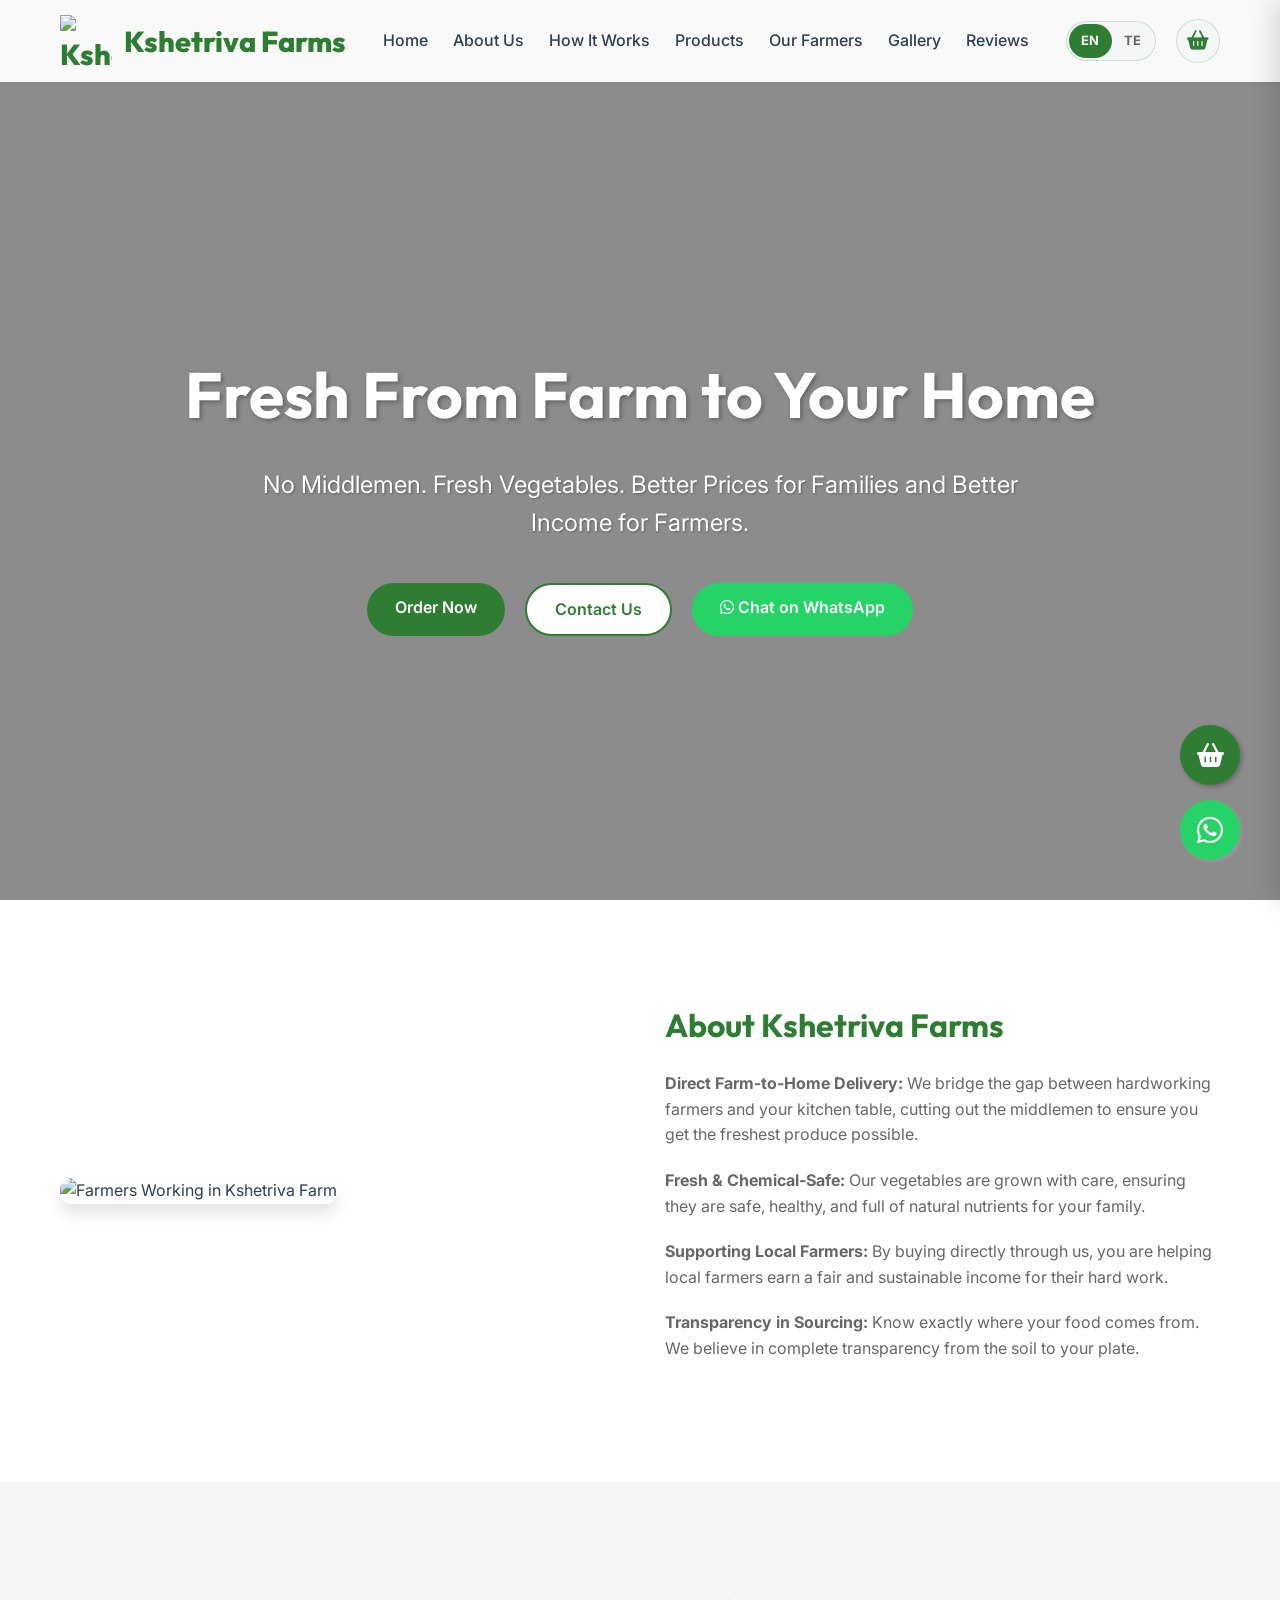
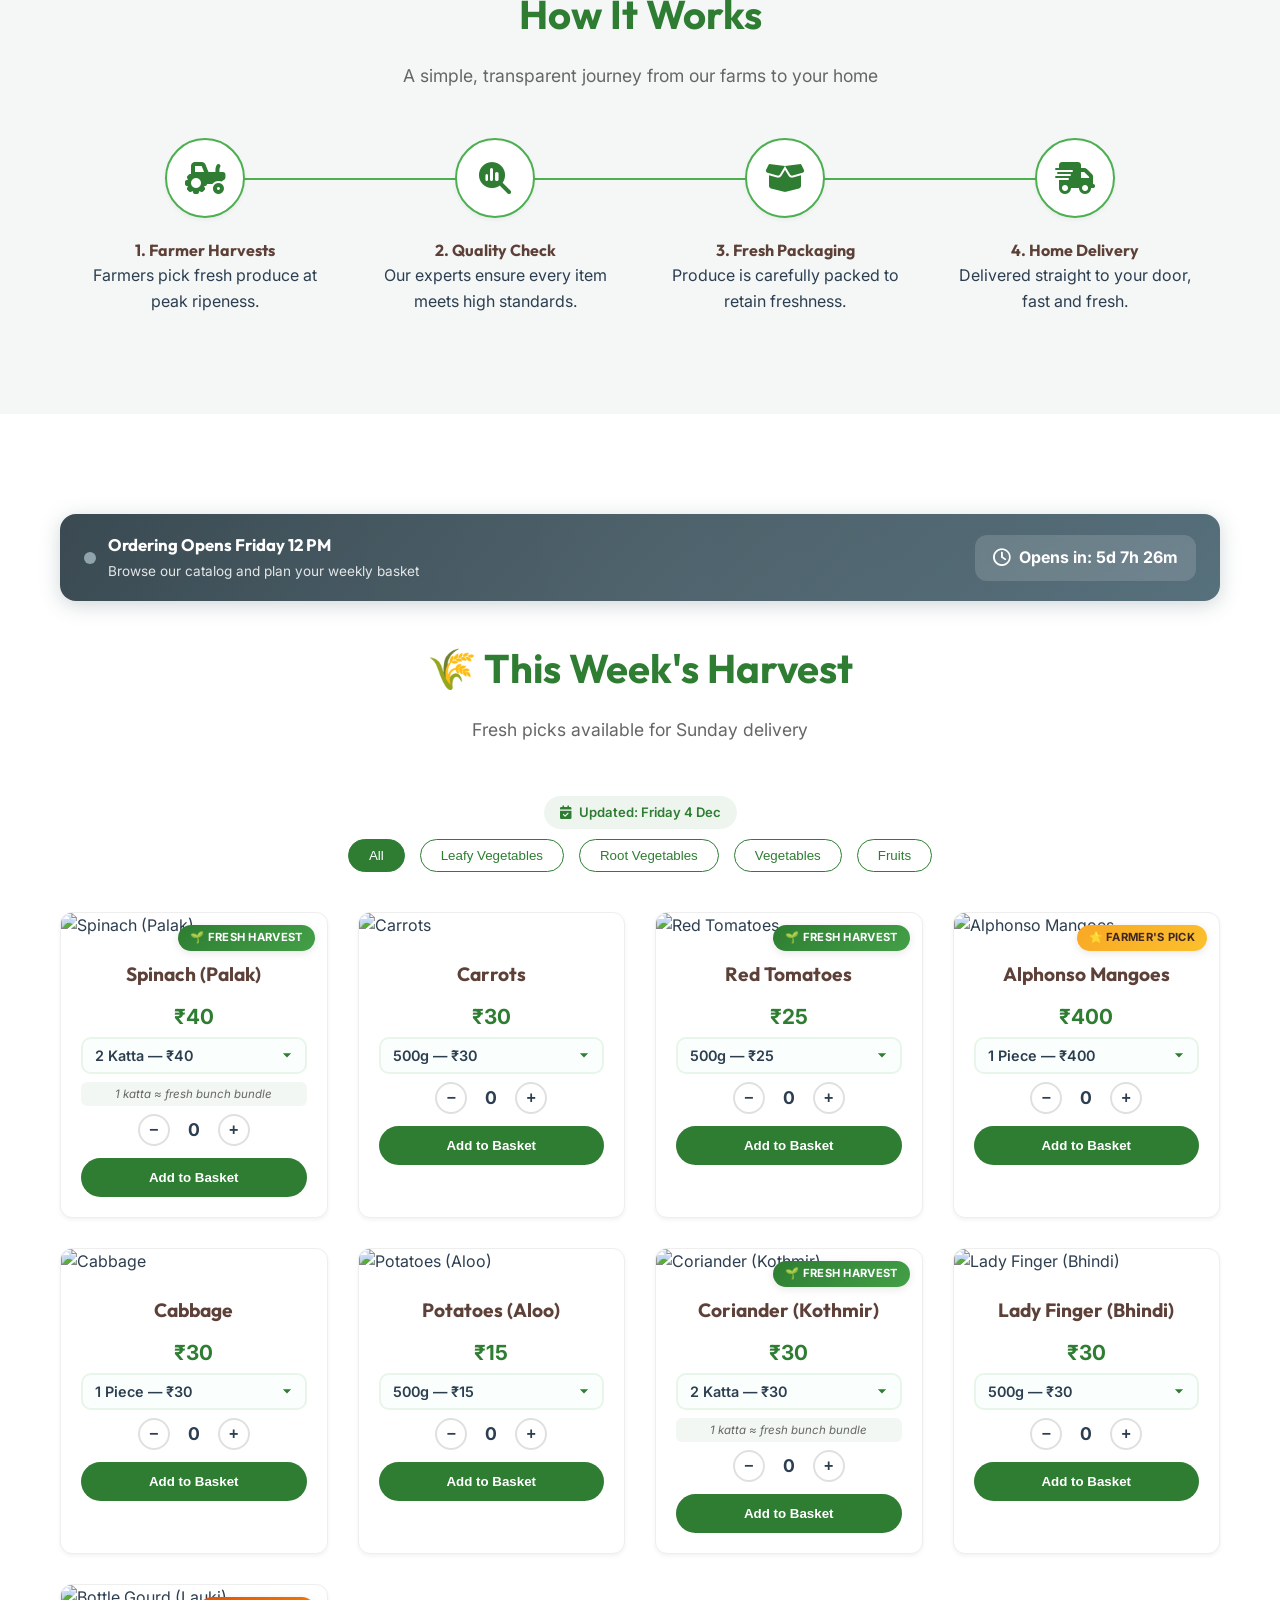
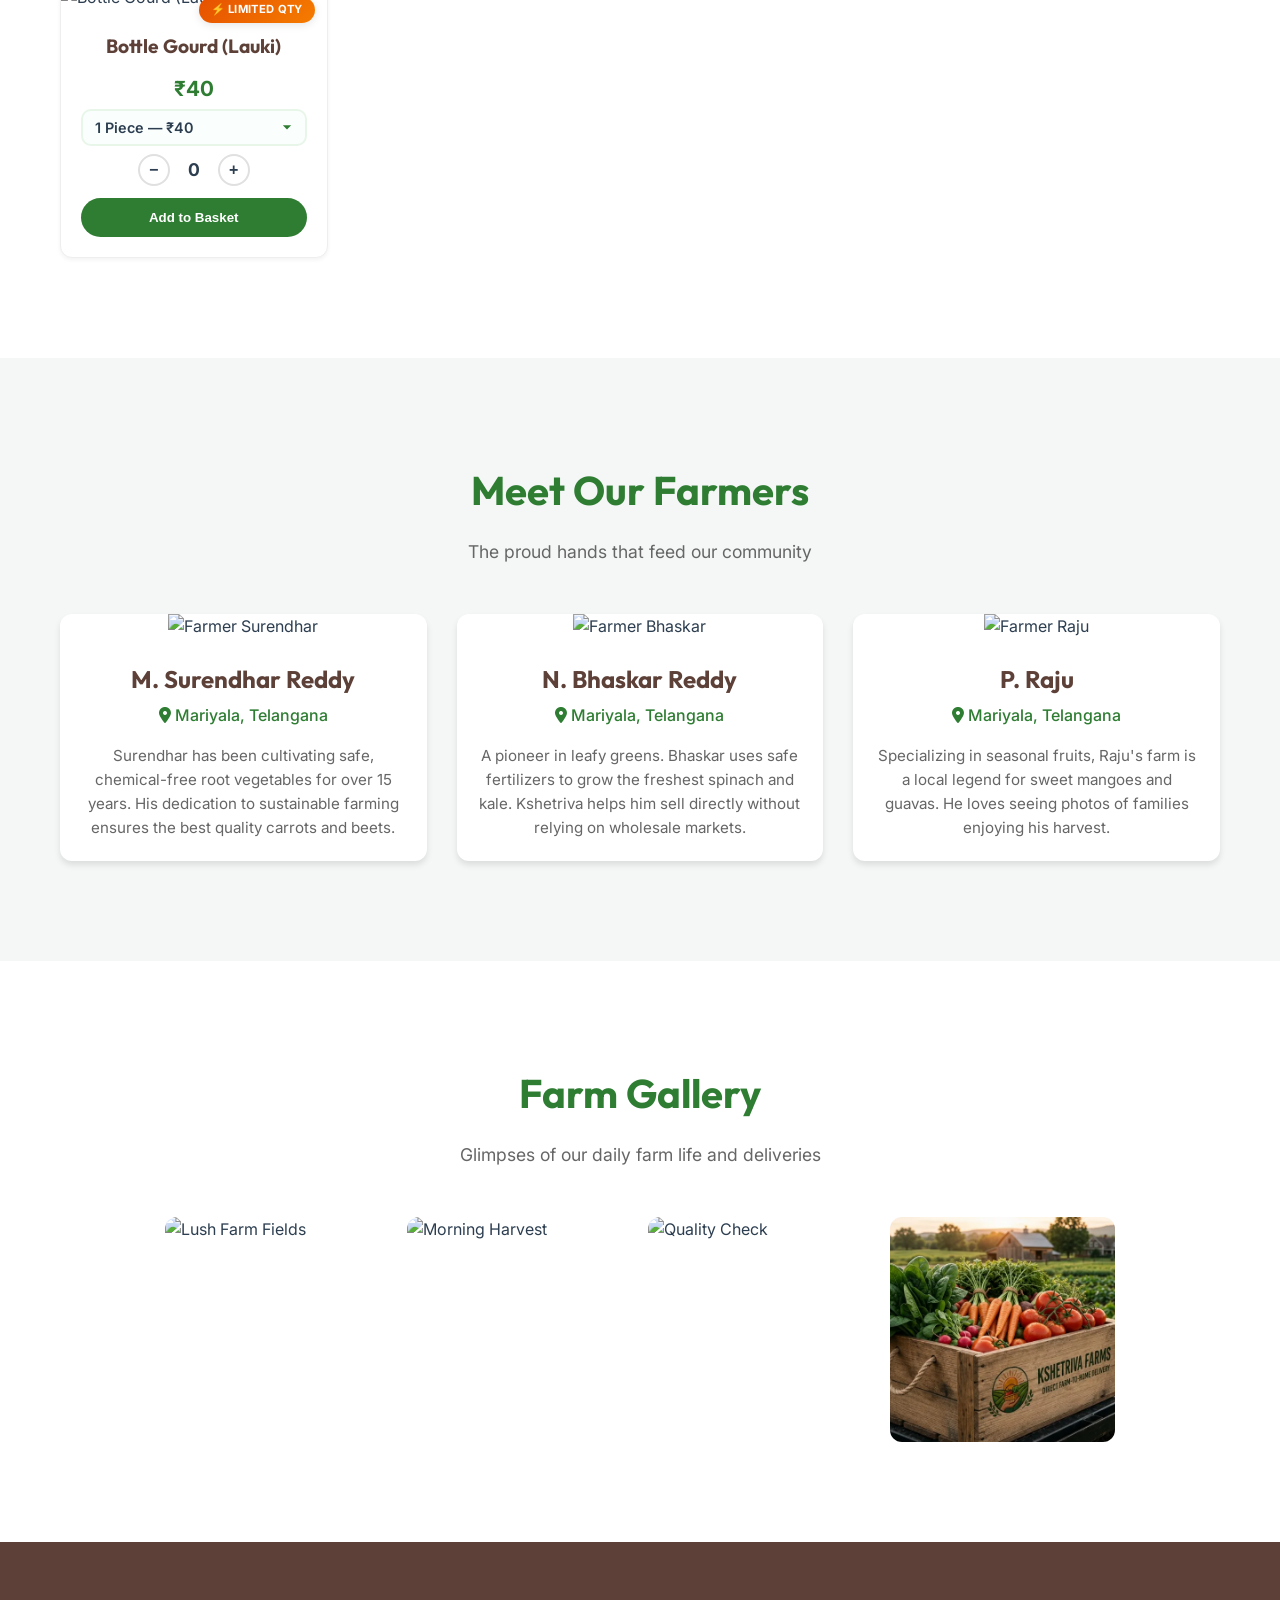
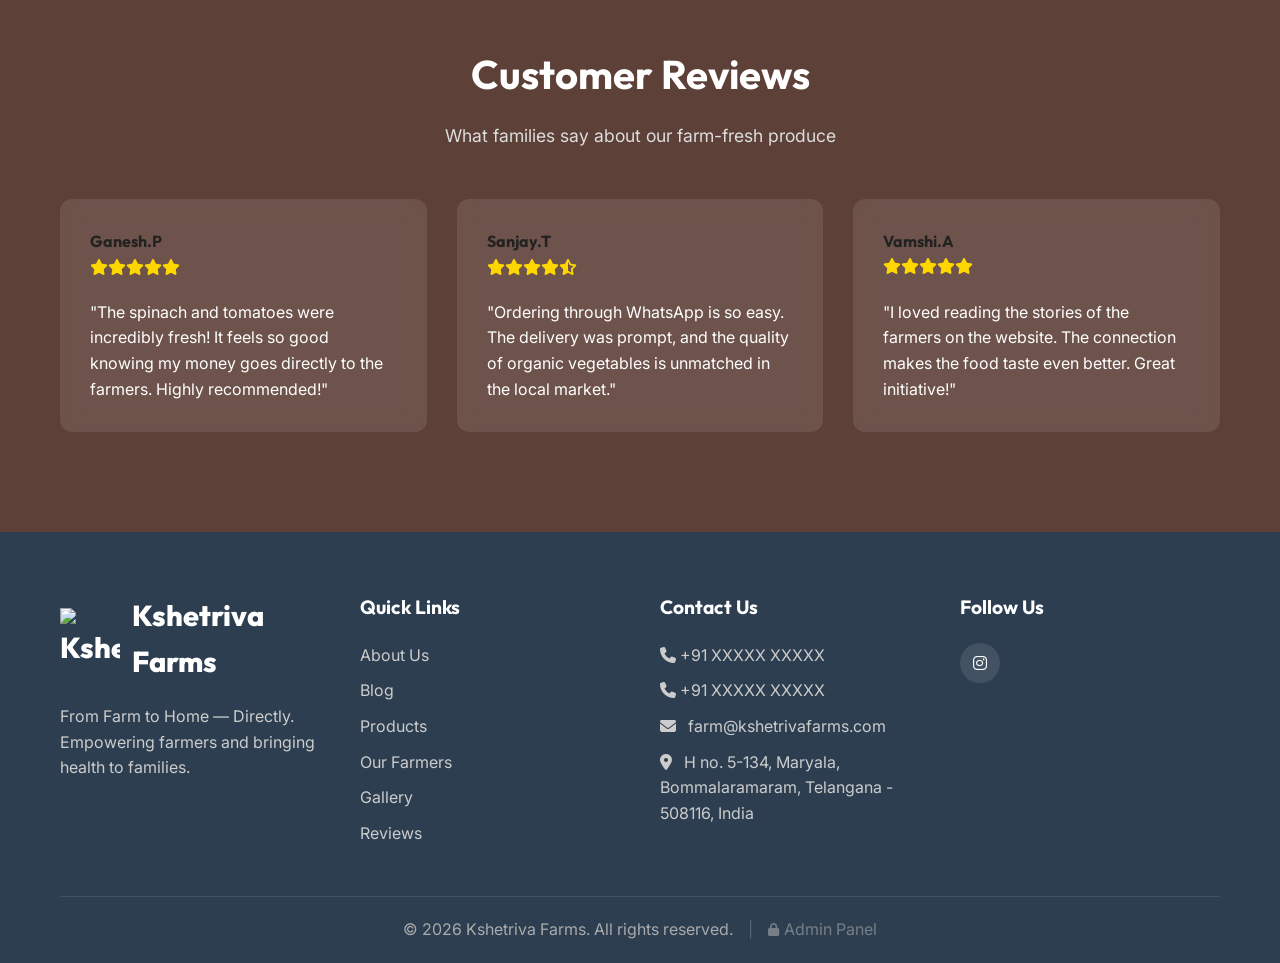
==== commit f62840f5: "Sanitize personal and sensitive details for public release" ====
--- a/index.html
+++ b/index.html
@@ -75,7 +75,7 @@
       "image": "https://www.kshetrivafarms.com/images/about_farm_wide.png",
       "@id": "https://www.kshetrivafarms.com/#localbusiness",
       "url": "https://www.kshetrivafarms.com/",
-      "telephone": "+918374276995",
+      "telephone": "+91 XXXXX XXXXX",
       "priceRange": "$$",
       "address": {
         "@type": "PostalAddress",
@@ -159,7 +159,7 @@
             <div class="hero-btns">
                 <a href="#products" class="btn btn-primary">Order Now</a>
                 <a href="#footer" class="btn btn-secondary">Contact Us</a>
-                <a href="https://wa.me/918374276995?text=Hello%20Kshetriva%20Farms,%20I%20want%20to%20place%20an%20order."
+                <a href="https://wa.me/YOUR_PHONE_NUMBER?text=Hello%20Kshetriva%20Farms,%20I%20want%20to%20place%20an%20order."
                     target="_blank" class="btn btn-whatsapp"><i class="fa-brands fa-whatsapp"></i> Chat on WhatsApp</a>
             </div>
         </div>
@@ -420,8 +420,8 @@
                 <div class="footer-col">
                     <h4>Contact Us</h4>
                     <ul style="color: #ccc;">
-                        <li style="margin-bottom: 10px;"><i class="fa-solid fa-phone"></i> +91 83742 76995</li>
-                        <li style="margin-bottom: 10px;"><i class="fa-solid fa-phone"></i> +91 90148 33202</li>
+                        <li style="margin-bottom: 10px;"><i class="fa-solid fa-phone"></i> +91 XXXXX XXXXX</li>
+                        <li style="margin-bottom: 10px;"><i class="fa-solid fa-phone"></i> +91 XXXXX XXXXX</li>
                         <li style="margin-bottom: 10px;"><a href="mailto:farm@kshetrivafarms.com" id="emailContactBtn"
                                 style="margin-right: 8px;"><i class="fa-solid fa-envelope"></i></a>
                             farm@kshetrivafarms.com</li>
@@ -456,7 +456,7 @@
     </button>
 
     <!-- WhatsApp Floating Button -->
-    <a href="https://wa.me/918374276995?text=Hello%20Kshetriva%20Farms,%20I%20want%20to%20place%20an%20order."
+    <a href="https://wa.me/YOUR_PHONE_NUMBER?text=Hello%20Kshetriva%20Farms,%20I%20want%20to%20place%20an%20order."
         class="whatsapp-float" target="_blank">
         <i class="fa-brands fa-whatsapp"></i>
     </a>
@@ -589,13 +589,13 @@
                     <label for="adminEmail"
                         style="display: block; margin-bottom: 5px; font-weight: 600; font-size: 0.9rem;">Email
                         Address</label>
-                    <input type="email" id="adminEmail" required placeholder="admin@kshetrivafarms.com"
+                    <input type="email" id="adminEmail" required placeholder="User Name"
                         style="width: 100%; padding: 10px; border-radius: 8px; border: 1px solid #ddd;">
                 </div>
                 <div class="form-group" style="text-align: left; margin-bottom: 15px;">
                     <label for="adminPassword"
                         style="display: block; margin-bottom: 5px; font-weight: 600; font-size: 0.9rem;">Password</label>
-                    <input type="password" id="adminPassword" required placeholder="••••••••"
+                    <input type="password" id="adminPassword" required placeholder="••••••••••••"
                         style="width: 100%; padding: 10px; border-radius: 8px; border: 1px solid #ddd;">
                 </div>
                 <div class="admin-login-error" id="adminLoginError"
@@ -660,7 +660,7 @@
             <header class="admin-dash-header">
                 <div class="admin-header-title">
                     <h2><i class="fa-solid fa-tractor"></i> Kshetriva Farms Admin</h2>
-                    <span class="admin-badge">Live Inventory Portal</span>
+                    <span class="admin-badge" id="adminSyncBadge">Live Inventory Portal</span>
                 </div>
                 <div class="admin-header-actions">
                     <button class="btn btn-primary" onclick="openProductFormModal()"
@@ -753,7 +753,8 @@
                         <div class="admin-stat-card"
                             style="flex: 2; padding: 20px; align-items: center; justify-content: flex-start; flex-direction: row; gap: 15px;">
                             <div class="stat-icon" style="color: var(--accent-color); background: rgba(245,124,0,0.1);">
-                                <i class="fa-solid fa-circle-info"></i></div>
+                                <i class="fa-solid fa-circle-info"></i>
+                            </div>
                             <p
                                 style="font-size: 0.88rem; color: var(--text-light); line-height: 1.5; margin: 0; text-align: left;">
                                 Customer details (Name, Phone, Locality) are collected when they click the WhatsApp
@@ -787,46 +788,63 @@
                 <div id="adminSettingsSection" style="display: none;">
                     <div class="admin-stats-row">
                         <!-- Manual Override Control Card -->
-                        <div class="admin-stat-card" style="flex: 1.2; flex-direction: column; align-items: stretch; padding: 25px; gap: 20px;">
-                            <h4 style="font-size: 1.2rem; color: var(--primary-color); border-bottom: 2px solid #e8f5e9; padding-bottom: 8px; margin: 0; display: flex; align-items: center; gap: 8px;">
+                        <div class="admin-stat-card"
+                            style="flex: 1.2; flex-direction: column; align-items: stretch; padding: 25px; gap: 20px;">
+                            <h4
+                                style="font-size: 1.2rem; color: var(--primary-color); border-bottom: 2px solid #e8f5e9; padding-bottom: 8px; margin: 0; display: flex; align-items: center; gap: 8px;">
                                 <i class="fa-solid fa-clock"></i> Manual Ordering Override
                             </h4>
-                            
+
                             <!-- Override Toggle Switch Row -->
-                            <div style="display: flex; justify-content: space-between; align-items: center; background: rgba(0,0,0,0.02); padding: 12px 18px; border-radius: 12px; border: 1px solid #f0f0f0;">
+                            <div
+                                style="display: flex; justify-content: space-between; align-items: center; background: rgba(0,0,0,0.02); padding: 12px 18px; border-radius: 12px; border: 1px solid #f0f0f0;">
                                 <div>
-                                    <strong style="display: block; font-size: 0.95rem; color: var(--text-dark);">Manual Window Control</strong>
-                                    <span style="font-size: 0.8rem; color: var(--text-light);">Override Friday-Saturday auto schedule</span>
+                                    <strong style="display: block; font-size: 0.95rem; color: var(--text-dark);">Manual
+                                        Window Control</strong>
+                                    <span style="font-size: 0.8rem; color: var(--text-light);">Override Friday-Saturday
+                                        auto schedule</span>
                                 </div>
                                 <label class="stock-toggle">
-                                    <input type="checkbox" id="settingOverrideToggle" onchange="toggleManualOverride(this.checked)">
+                                    <input type="checkbox" id="settingOverrideToggle"
+                                        onchange="toggleManualOverride(this.checked)">
                                     <span class="stock-slider"></span>
                                 </label>
                             </div>
 
                             <!-- Open/Closed State Switch Row -->
-                            <div id="settingWindowStateRow" style="display: flex; justify-content: space-between; align-items: center; background: rgba(0,0,0,0.02); padding: 12px 18px; border-radius: 12px; border: 1px solid #f0f0f0; opacity: 0.5; pointer-events: none; transition: var(--transition);">
+                            <div id="settingWindowStateRow"
+                                style="display: flex; justify-content: space-between; align-items: center; background: rgba(0,0,0,0.02); padding: 12px 18px; border-radius: 12px; border: 1px solid #f0f0f0; opacity: 0.5; pointer-events: none; transition: var(--transition);">
                                 <div>
-                                    <strong style="display: block; font-size: 0.95rem; color: var(--text-dark);">Force Store State</strong>
-                                    <span style="font-size: 0.8rem; color: var(--text-light);" id="settingWindowStateLabel">Closed (Forced)</span>
+                                    <strong style="display: block; font-size: 0.95rem; color: var(--text-dark);">Force
+                                        Store State</strong>
+                                    <span style="font-size: 0.8rem; color: var(--text-light);"
+                                        id="settingWindowStateLabel">Closed (Forced)</span>
                                 </div>
                                 <label class="stock-toggle">
-                                    <input type="checkbox" id="settingWindowStateToggle" onchange="toggleForcedWindowState(this.checked)">
+                                    <input type="checkbox" id="settingWindowStateToggle"
+                                        onchange="toggleForcedWindowState(this.checked)">
                                     <span class="stock-slider"></span>
                                 </label>
                             </div>
                         </div>
 
                         <!-- Info Card -->
-                        <div class="admin-stat-card" style="flex: 1.5; padding: 25px; align-items: flex-start; flex-direction: row; gap: 15px;">
-                            <div class="stat-icon" style="color: var(--primary-color); background: rgba(46,125,50,0.1);"><i class="fa-solid fa-gears"></i></div>
+                        <div class="admin-stat-card"
+                            style="flex: 1.5; padding: 25px; align-items: flex-start; flex-direction: row; gap: 15px;">
+                            <div class="stat-icon"
+                                style="color: var(--primary-color); background: rgba(46,125,50,0.1);"><i
+                                    class="fa-solid fa-gears"></i></div>
                             <div style="text-align: left;">
-                                <h4 style="margin: 0 0 10px 0; font-size: 1.1rem; color: var(--earthy-brown);">Control Panel Guidelines</h4>
-                                <p style="font-size: 0.85rem; color: var(--text-light); line-height: 1.5; margin: 0 0 8px 0;">
-                                    When <strong>Manual Window Control</strong> is enabled, the store ignores the automated weekly timer schedule (Friday 12 PM opening, Saturday 9 PM closing).
+                                <h4 style="margin: 0 0 10px 0; font-size: 1.1rem; color: var(--earthy-brown);">Control
+                                    Panel Guidelines</h4>
+                                <p
+                                    style="font-size: 0.85rem; color: var(--text-light); line-height: 1.5; margin: 0 0 8px 0;">
+                                    When <strong>Manual Window Control</strong> is enabled, the store ignores the
+                                    automated weekly timer schedule (Friday 12 PM opening, Saturday 9 PM closing).
                                 </p>
                                 <p style="font-size: 0.85rem; color: var(--text-light); line-height: 1.5; margin: 0;">
-                                    Use the <strong>Force Store State</strong> toggle to manually open (green) or close (red) the catalog checkout window for all storefront users.
+                                    Use the <strong>Force Store State</strong> toggle to manually open (green) or close
+                                    (red) the catalog checkout window for all storefront users.
                                 </p>
                             </div>
                         </div>
@@ -834,7 +852,8 @@
 
                     <!-- Logs Table -->
                     <div style="margin-top: 30px;">
-                        <h4 style="font-size: 1.2rem; color: var(--primary-color); margin-bottom: 15px; text-align: left; display: flex; align-items: center; gap: 8px;">
+                        <h4
+                            style="font-size: 1.2rem; color: var(--primary-color); margin-bottom: 15px; text-align: left; display: flex; align-items: center; gap: 8px;">
                             <i class="fa-solid fa-list-check"></i> State Change History (Latest 25)
                         </h4>
                         <div class="admin-table-container" style="overflow-x: auto;">
